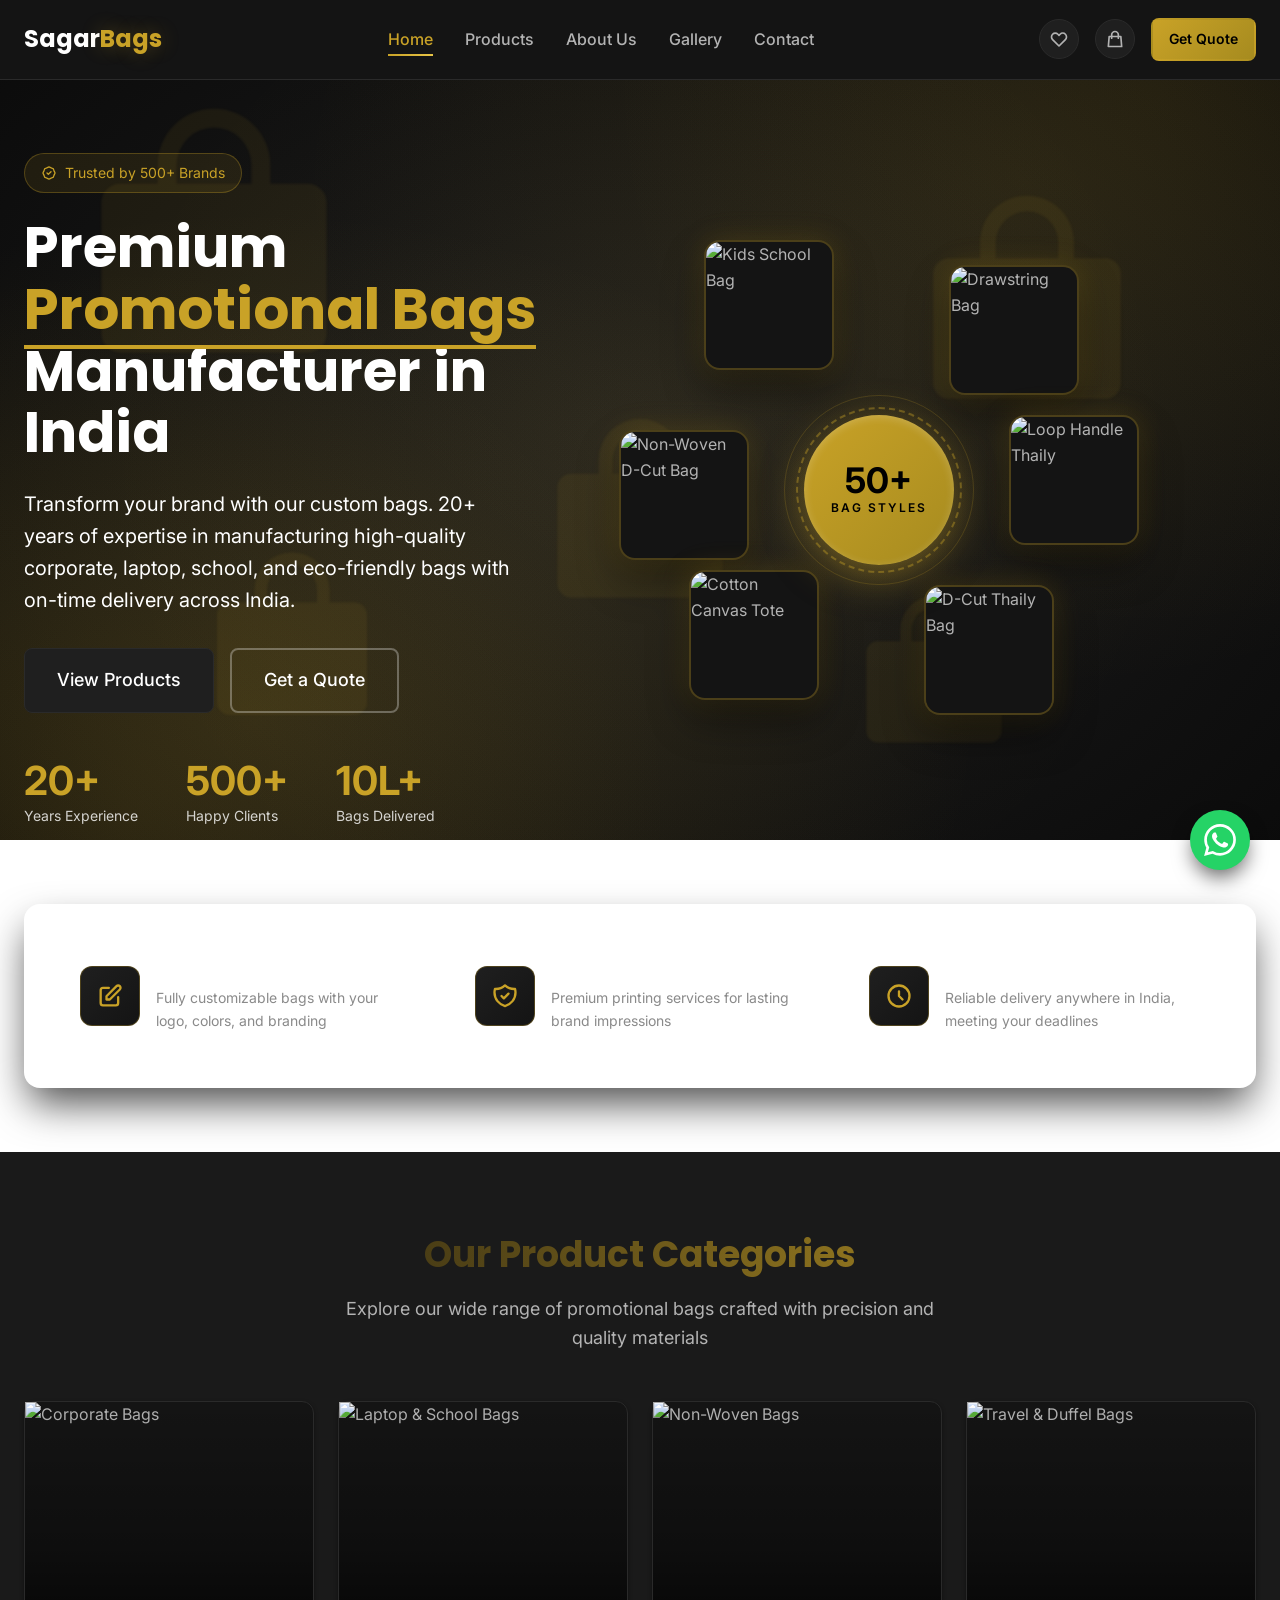
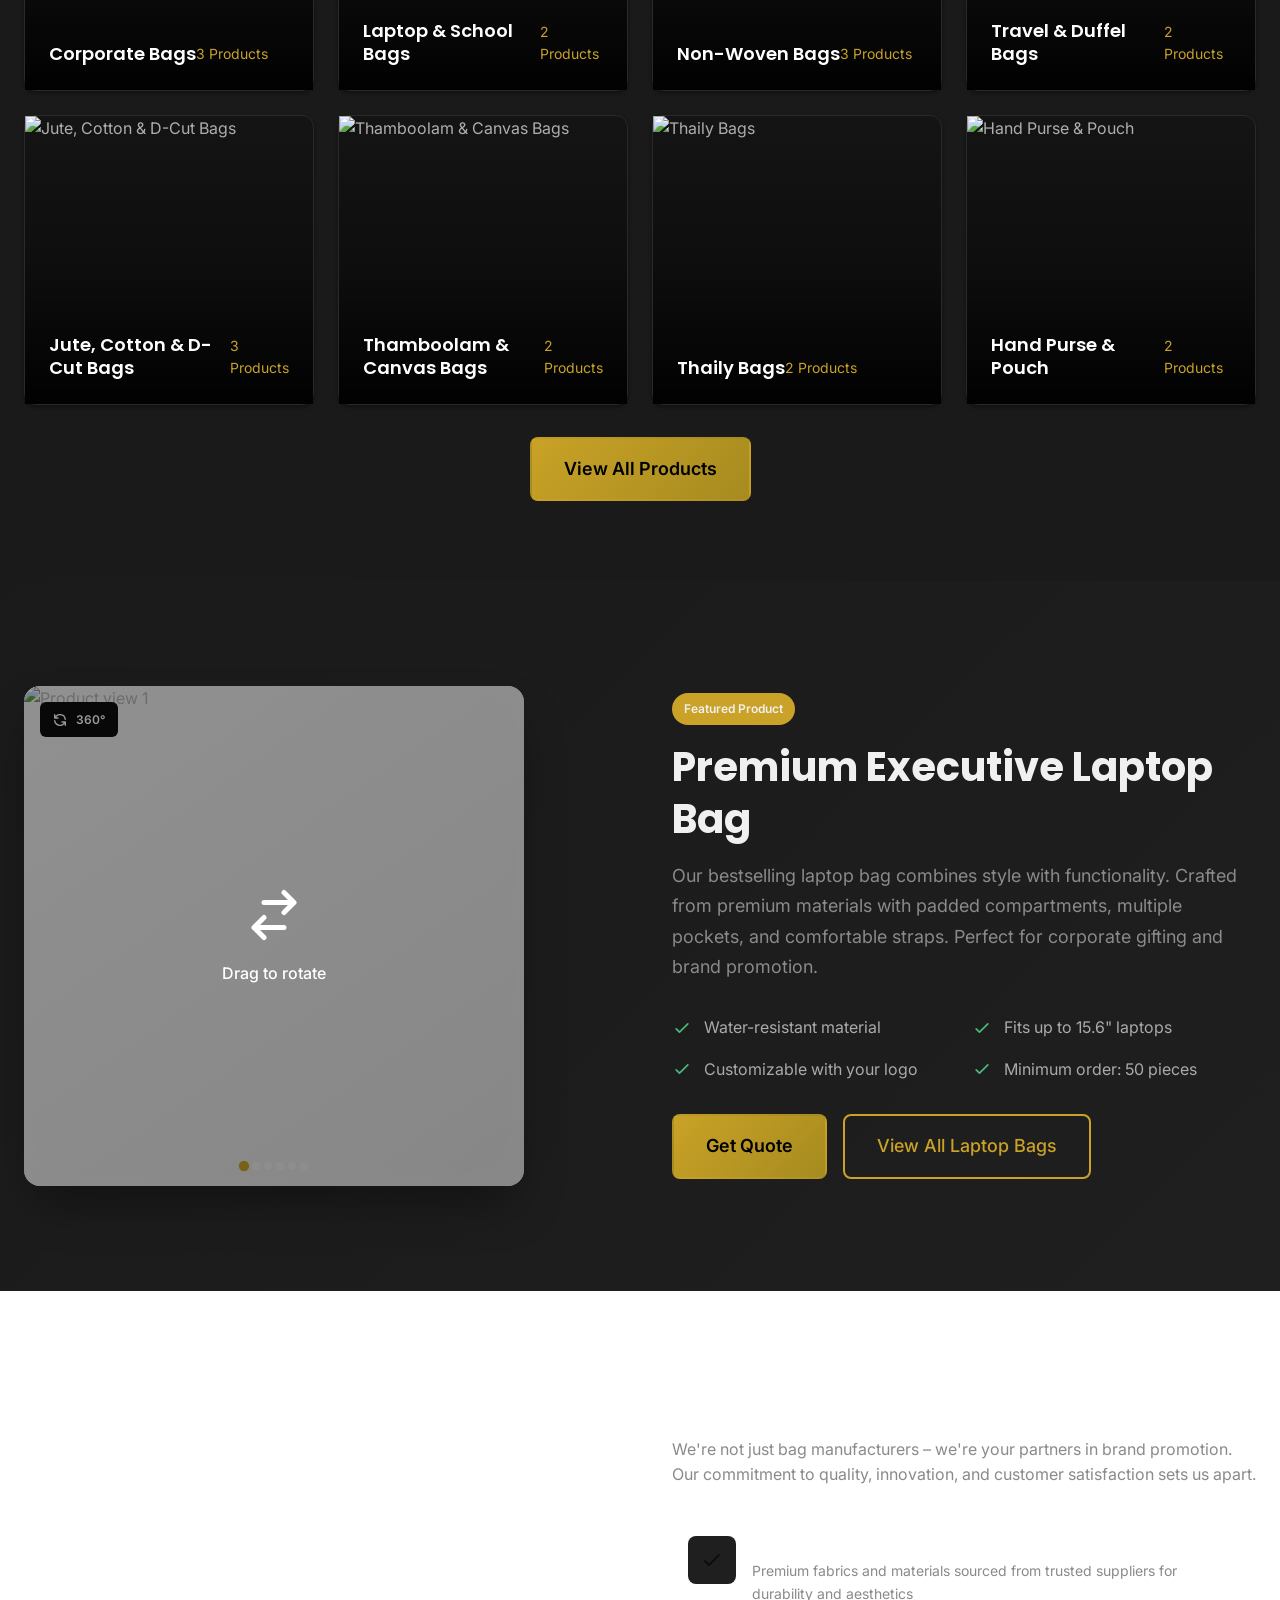
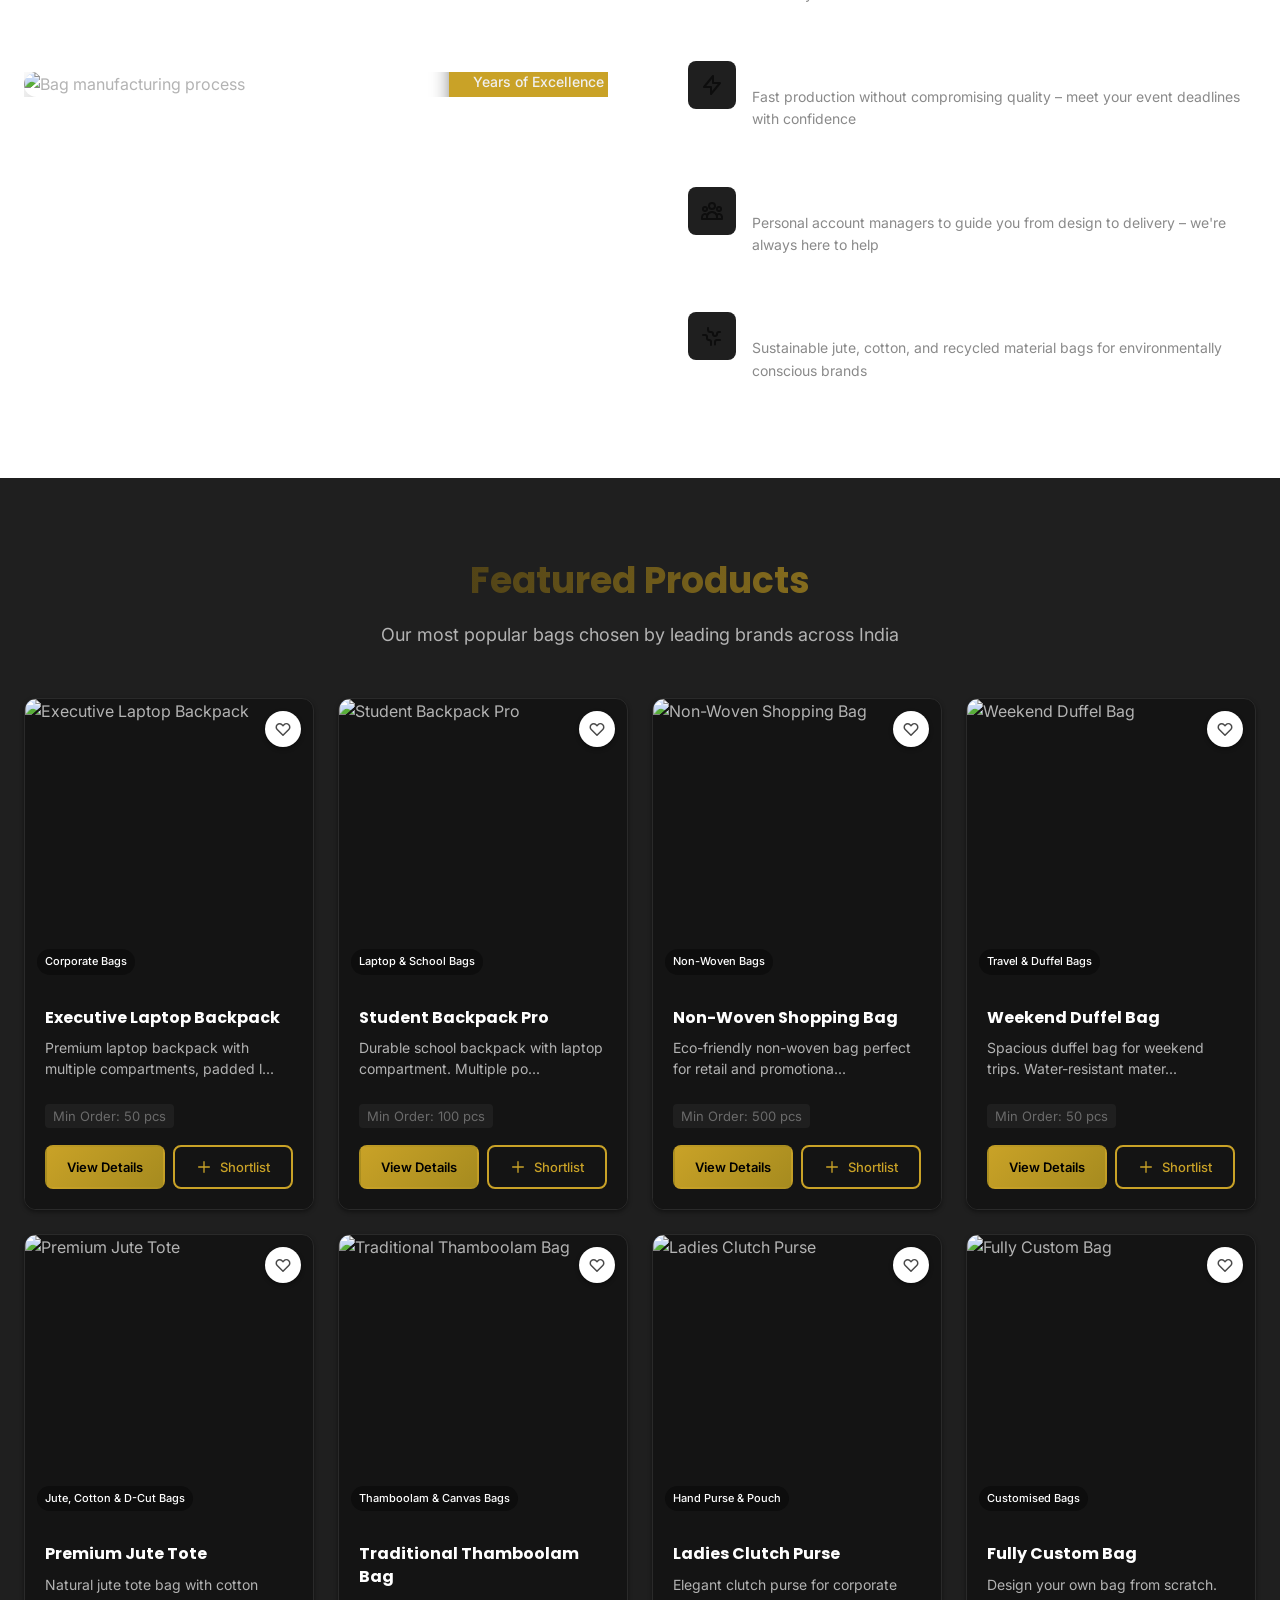
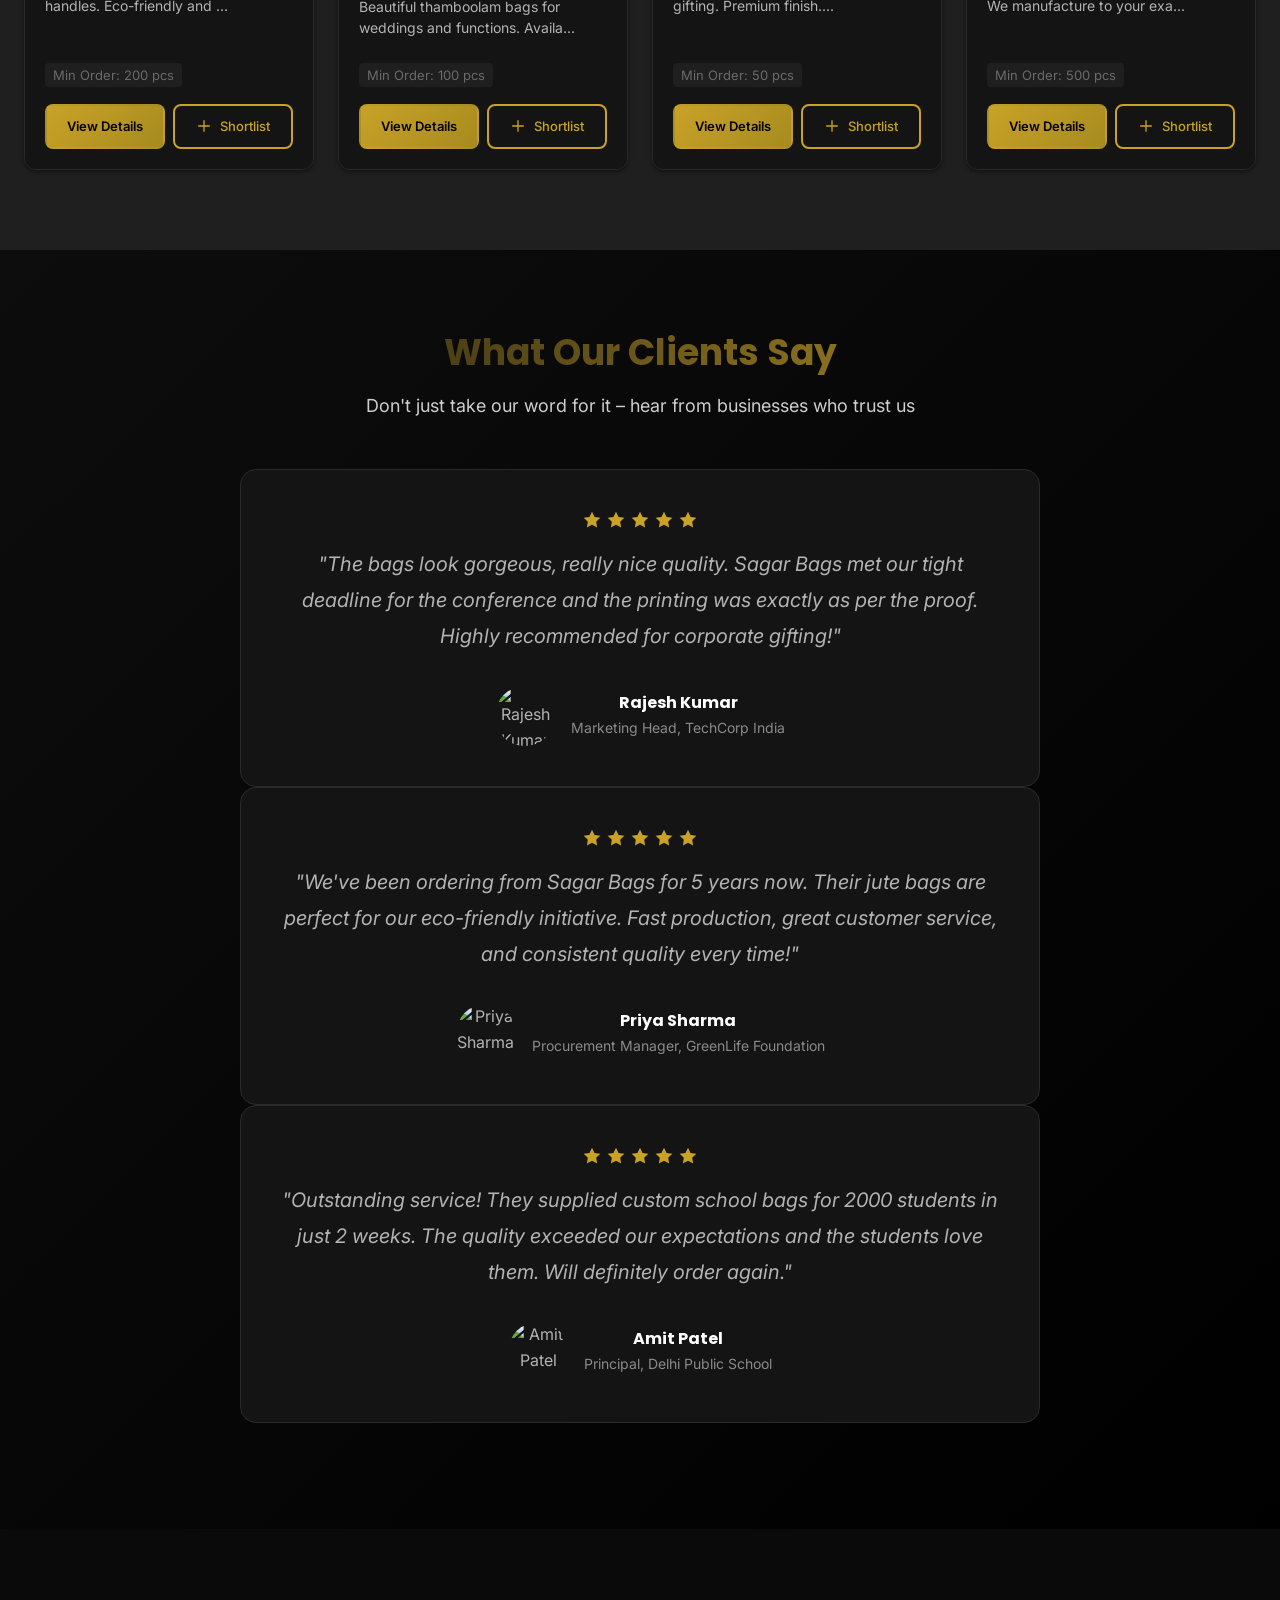
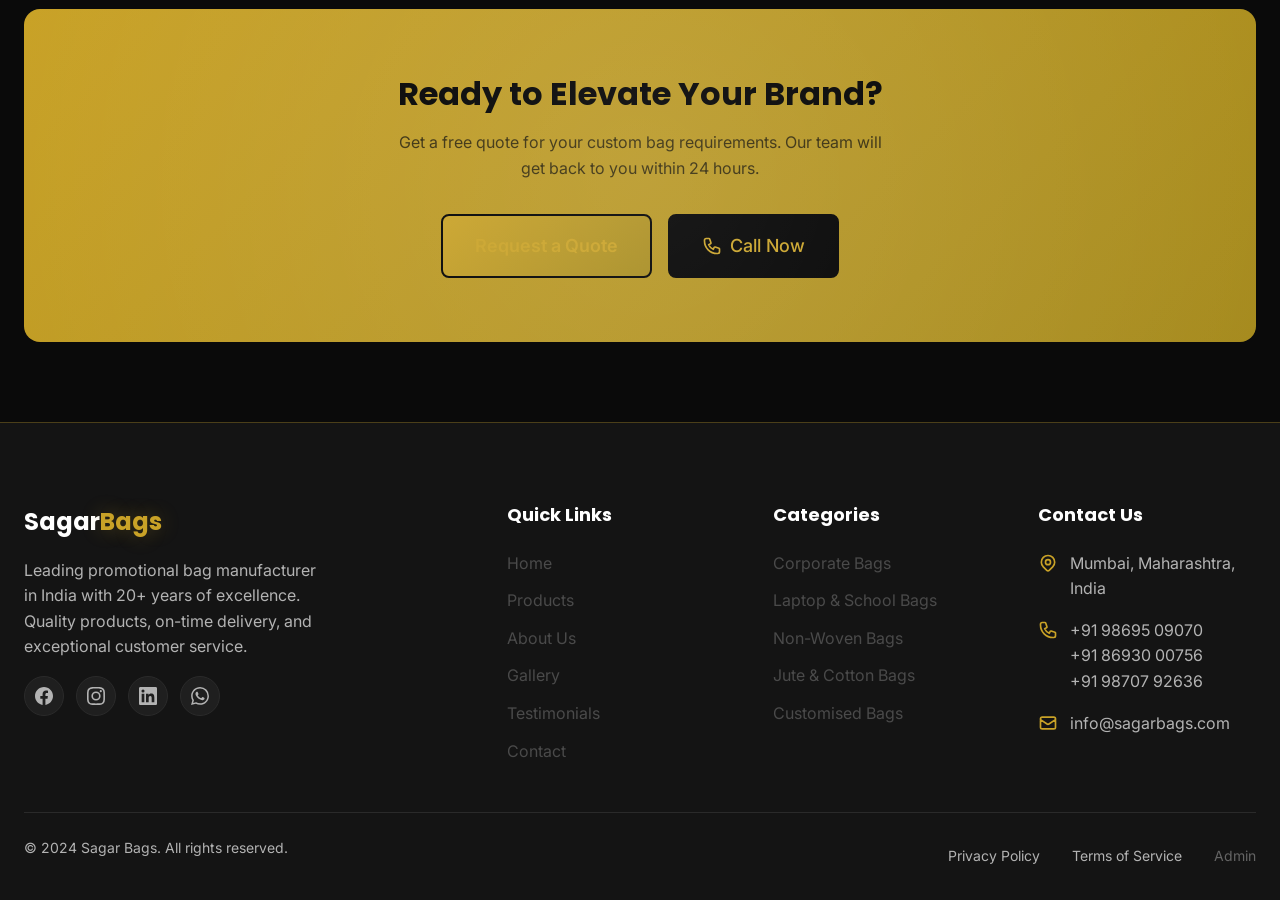
==== index.html @ 5f1d200d "Initial commit - Sagar Bags Website - Complete B2B promotional bags manufacturer website - Dark prem" ====
<!DOCTYPE html>
<html lang="en">
<head>
  <meta charset="UTF-8">
  <meta name="viewport" content="width=device-width, initial-scale=1.0">
  <meta name="description" content="Sagar Bags - Leading promotional bag manufacturer in India. 20+ years of expertise in custom corporate, laptop, school, jute, and eco-friendly bags. Quality manufacturing with on-time delivery.">
  <meta name="keywords" content="bag manufacturer, promotional bags, corporate bags, laptop bags, jute bags, non-woven bags, custom bags, India">
  <meta name="author" content="Sagar Bags">

  <title>Sagar Bags | Premium Bag Manufacturer in India</title>

  <!-- Favicon -->
  <link rel="icon" type="image/svg+xml" href="assets/images/logo/favicon.svg">

  <!-- Google Fonts -->
  <link rel="preconnect" href="https://fonts.googleapis.com">
  <link rel="preconnect" href="https://fonts.gstatic.com" crossorigin>
  <link href="https://fonts.googleapis.com/css2?family=Inter:wght@400;500;600&family=Poppins:wght@500;600;700&display=swap" rel="stylesheet">

  <!-- Stylesheets -->
  <link rel="stylesheet" href="assets/css/styles.css">
  <link rel="stylesheet" href="assets/css/responsive.css">

  <!-- Open Graph -->
  <meta property="og:title" content="Sagar Bags | Premium Bag Manufacturer in India">
  <meta property="og:description" content="20+ years of expertise in custom promotional bags. Corporate, laptop, school, jute, and eco-friendly bags with on-time delivery across India.">
  <meta property="og:type" content="website">
  <meta property="og:url" content="https://sagarbags.com">
</head>
<body>
  <!-- Header -->
  <header class="header">
    <div class="header-container">
      <a href="index.html" class="logo">
        <div class="logo-text">Sagar<span>Bags</span></div>
      </a>

      <nav class="nav-menu">
        <a href="index.html" class="nav-link active">Home</a>
        <a href="products.html" class="nav-link">Products</a>
        <a href="about.html" class="nav-link">About Us</a>
        <a href="gallery.html" class="nav-link">Gallery</a>
        <a href="contact.html" class="nav-link">Contact</a>
      </nav>

      <div class="header-actions">
        <button class="header-icon favorite-icon" aria-label="Favorites">
          <svg xmlns="http://www.w3.org/2000/svg" fill="none" viewBox="0 0 24 24" stroke="currentColor">
            <path stroke-linecap="round" stroke-linejoin="round" stroke-width="2" d="M4.318 6.318a4.5 4.5 0 000 6.364L12 20.364l7.682-7.682a4.5 4.5 0 00-6.364-6.364L12 7.636l-1.318-1.318a4.5 4.5 0 00-6.364 0z" />
          </svg>
          <span class="icon-badge favorites-count" style="display: none;">0</span>
        </button>
        <button class="header-icon cart-icon" aria-label="Quote Cart">
          <svg xmlns="http://www.w3.org/2000/svg" fill="none" viewBox="0 0 24 24" stroke="currentColor">
            <path stroke-linecap="round" stroke-linejoin="round" stroke-width="2" d="M16 11V7a4 4 0 00-8 0v4M5 9h14l1 12H4L5 9z" />
          </svg>
          <span class="icon-badge cart-count" style="display: none;">0</span>
        </button>
        <a href="contact.html" class="btn btn-primary btn-sm">Get Quote</a>
        <button class="menu-toggle" aria-label="Toggle menu">
          <span></span>
          <span></span>
          <span></span>
        </button>
      </div>
    </div>
  </header>

  <!-- Hero Section with Background Video -->
  <section class="hero hero-video">
    <!-- Animated Background -->
    <div class="hero-video-container">
      <div class="hero-animated-bg">
        <!-- Floating bag silhouettes in background -->
        <div class="bg-bag bg-bag-1">
          <svg viewBox="0 0 64 64" fill="currentColor"><path d="M52,20H44V16a12,12,0,0,0-24,0v4H12a4,4,0,0,0-4,4V52a4,4,0,0,0,4,4H52a4,4,0,0,0,4-4V24A4,4,0,0,0,52,20ZM24,16a8,8,0,0,1,16,0v4H24Z"/></svg>
        </div>
        <div class="bg-bag bg-bag-2">
          <svg viewBox="0 0 64 64" fill="currentColor"><path d="M52,20H44V16a12,12,0,0,0-24,0v4H12a4,4,0,0,0-4,4V52a4,4,0,0,0,4,4H52a4,4,0,0,0,4-4V24A4,4,0,0,0,52,20ZM24,16a8,8,0,0,1,16,0v4H24Z"/></svg>
        </div>
        <div class="bg-bag bg-bag-3">
          <svg viewBox="0 0 64 64" fill="currentColor"><path d="M52,20H44V16a12,12,0,0,0-24,0v4H12a4,4,0,0,0-4,4V52a4,4,0,0,0,4,4H52a4,4,0,0,0,4-4V24A4,4,0,0,0,52,20ZM24,16a8,8,0,0,1,16,0v4H24Z"/></svg>
        </div>
        <div class="bg-bag bg-bag-4">
          <svg viewBox="0 0 64 64" fill="currentColor"><path d="M52,20H44V16a12,12,0,0,0-24,0v4H12a4,4,0,0,0-4,4V52a4,4,0,0,0,4,4H52a4,4,0,0,0,4-4V24A4,4,0,0,0,52,20ZM24,16a8,8,0,0,1,16,0v4H24Z"/></svg>
        </div>
        <div class="bg-bag bg-bag-5">
          <svg viewBox="0 0 64 64" fill="currentColor"><path d="M52,20H44V16a12,12,0,0,0-24,0v4H12a4,4,0,0,0-4,4V52a4,4,0,0,0,4,4H52a4,4,0,0,0,4-4V24A4,4,0,0,0,52,20ZM24,16a8,8,0,0,1,16,0v4H24Z"/></svg>
        </div>
      </div>
    </div>

    <!-- Floating Bag Silhouettes Animation -->
    <div class="hero-floating-bags">
      <div class="floating-bag floating-bag-1">
        <svg viewBox="0 0 64 64" fill="currentColor"><path d="M52,20H44V16a12,12,0,0,0-24,0v4H12a4,4,0,0,0-4,4V52a4,4,0,0,0,4,4H52a4,4,0,0,0,4-4V24A4,4,0,0,0,52,20ZM24,16a8,8,0,0,1,16,0v4H24Z"/></svg>
      </div>
      <div class="floating-bag floating-bag-2">
        <svg viewBox="0 0 64 64" fill="currentColor"><path d="M52,20H44V16a12,12,0,0,0-24,0v4H12a4,4,0,0,0-4,4V52a4,4,0,0,0,4,4H52a4,4,0,0,0,4-4V24A4,4,0,0,0,52,20ZM24,16a8,8,0,0,1,16,0v4H24Z"/></svg>
      </div>
      <div class="floating-bag floating-bag-3">
        <svg viewBox="0 0 64 64" fill="currentColor"><path d="M52,20H44V16a12,12,0,0,0-24,0v4H12a4,4,0,0,0-4,4V52a4,4,0,0,0,4,4H52a4,4,0,0,0,4-4V24A4,4,0,0,0,52,20ZM24,16a8,8,0,0,1,16,0v4H24Z"/></svg>
      </div>
      <div class="floating-bag floating-bag-4">
        <svg viewBox="0 0 64 64" fill="currentColor"><path d="M52,20H44V16a12,12,0,0,0-24,0v4H12a4,4,0,0,0-4,4V52a4,4,0,0,0,4,4H52a4,4,0,0,0,4-4V24A4,4,0,0,0,52,20ZM24,16a8,8,0,0,1,16,0v4H24Z"/></svg>
      </div>
    </div>

    <div class="container hero-container">
      <div class="hero-content">
        <div class="hero-badge animate-fade-in-up">
          <svg xmlns="http://www.w3.org/2000/svg" fill="none" viewBox="0 0 24 24" stroke="currentColor">
            <path stroke-linecap="round" stroke-linejoin="round" stroke-width="2" d="M9 12l2 2 4-4M7.835 4.697a3.42 3.42 0 001.946-.806 3.42 3.42 0 014.438 0 3.42 3.42 0 001.946.806 3.42 3.42 0 013.138 3.138 3.42 3.42 0 00.806 1.946 3.42 3.42 0 010 4.438 3.42 3.42 0 00-.806 1.946 3.42 3.42 0 01-3.138 3.138 3.42 3.42 0 00-1.946.806 3.42 3.42 0 01-4.438 0 3.42 3.42 0 00-1.946-.806 3.42 3.42 0 01-3.138-3.138 3.42 3.42 0 00-.806-1.946 3.42 3.42 0 010-4.438 3.42 3.42 0 00.806-1.946 3.42 3.42 0 013.138-3.138z" />
          </svg>
          Trusted by 500+ Brands
        </div>
        <h1 class="hero-title animate-fade-in-up" style="animation-delay: 0.1s">
          Premium <span class="text-highlight">Promotional Bags</span> Manufacturer in India
        </h1>
        <p class="hero-description animate-fade-in-up" style="animation-delay: 0.2s">
          Transform your brand with our custom bags. 20+ years of expertise in manufacturing high-quality corporate, laptop, school, and eco-friendly bags with on-time delivery across India.
        </p>
        <div class="hero-buttons animate-fade-in-up" style="animation-delay: 0.3s">
          <a href="products.html" class="btn btn-secondary btn-lg btn-pulse">View Products</a>
          <a href="contact.html" class="btn btn-outline-white btn-lg">Get a Quote</a>
        </div>
        <div class="hero-stats animate-fade-in-up" style="animation-delay: 0.4s">
          <div class="hero-stat hover-lift">
            <div class="hero-stat-number counter" data-target="20" data-suffix="+">0+</div>
            <div class="hero-stat-label">Years Experience</div>
          </div>
          <div class="hero-stat hover-lift">
            <div class="hero-stat-number counter" data-target="500" data-suffix="+">0+</div>
            <div class="hero-stat-label">Happy Clients</div>
          </div>
          <div class="hero-stat hover-lift">
            <div class="hero-stat-number counter" data-target="10" data-suffix="L+">0L+</div>
            <div class="hero-stat-label">Bags Delivered</div>
          </div>
        </div>
      </div>

      <!-- Floating Product Showcase -->
      <div class="hero-product-showcase">
        <div class="floating-products-container" id="floatingProducts">
          <!-- Products will be dynamically loaded -->
        </div>

        <!-- Central Feature Text -->
        <div class="showcase-center-badge">
          <div class="badge-inner">
            <span class="badge-number">50+</span>
            <span class="badge-text">Bag Styles</span>
          </div>
        </div>
      </div>
    </div>

    <!-- Scroll Indicator -->
    <div class="scroll-indicator">
      <div class="scroll-mouse">
        <div class="scroll-wheel"></div>
      </div>
      <span>Scroll to explore</span>
    </div>
  </section>

  <!-- USP Section -->
  <section class="usp-section">
    <div class="container">
      <div class="usp-container reveal">
        <div class="usp-grid stagger-children">
          <div class="usp-item" data-aos="fade-up" data-aos-delay="100">
            <div class="usp-icon">
              <svg xmlns="http://www.w3.org/2000/svg" fill="none" viewBox="0 0 24 24" stroke="currentColor">
                <path stroke-linecap="round" stroke-linejoin="round" stroke-width="2" d="M11 5H6a2 2 0 00-2 2v11a2 2 0 002 2h11a2 2 0 002-2v-5m-1.414-9.414a2 2 0 112.828 2.828L11.828 15H9v-2.828l8.586-8.586z" />
              </svg>
            </div>
            <div class="usp-content">
              <h4>Custom Designs</h4>
              <p>Fully customizable bags with your logo, colors, and branding</p>
            </div>
          </div>
          <div class="usp-item" data-aos="fade-up" data-aos-delay="200">
            <div class="usp-icon">
              <svg xmlns="http://www.w3.org/2000/svg" fill="none" viewBox="0 0 24 24" stroke="currentColor">
                <path stroke-linecap="round" stroke-linejoin="round" stroke-width="2" d="M9 12l2 2 4-4m5.618-4.016A11.955 11.955 0 0112 2.944a11.955 11.955 0 01-8.618 3.04A12.02 12.02 0 003 9c0 5.591 3.824 10.29 9 11.622 5.176-1.332 9-6.03 9-11.622 0-1.042-.133-2.052-.382-3.016z" />
              </svg>
            </div>
            <div class="usp-content">
              <h4>Best Printing Quality</h4>
              <p>Premium printing services for lasting brand impressions</p>
            </div>
          </div>
          <div class="usp-item" data-aos="fade-up" data-aos-delay="300">
            <div class="usp-icon">
              <svg xmlns="http://www.w3.org/2000/svg" fill="none" viewBox="0 0 24 24" stroke="currentColor">
                <path stroke-linecap="round" stroke-linejoin="round" stroke-width="2" d="M12 8v4l3 3m6-3a9 9 0 11-18 0 9 9 0 0118 0z" />
              </svg>
            </div>
            <div class="usp-content">
              <h4>On-Time Delivery</h4>
              <p>Reliable delivery anywhere in India, meeting your deadlines</p>
            </div>
          </div>
        </div>
      </div>
    </div>
  </section>

  <!-- Categories Section -->
  <section class="categories-section section" id="categories">
    <div class="container">
      <div class="section-header reveal">
        <h2 class="section-title text-gradient-animate">Our Product Categories</h2>
        <p class="section-subtitle">Explore our wide range of promotional bags crafted with precision and quality materials</p>
      </div>
      <div class="categories-grid stagger-children" id="categoriesGrid">
        <!-- Categories will be loaded via JavaScript -->
      </div>
      <div class="text-center mt-4" data-aos="fade-up" data-aos-delay="300">
        <a href="products.html" class="btn btn-primary btn-lg">View All Products</a>
      </div>
    </div>
  </section>

  <!-- Featured Product 360° Section -->
  <section class="featured-360-section section">
    <div class="container">
      <div class="featured-360-grid">
        <div class="featured-360-viewer reveal-left">
          <div class="viewer-360" id="featured360Viewer"></div>
        </div>
        <div class="featured-360-content reveal-right">
          <span class="featured-360-badge">Featured Product</span>
          <h2 class="featured-360-title">Premium Executive Laptop Bag</h2>
          <p class="featured-360-description">
            Our bestselling laptop bag combines style with functionality. Crafted from premium materials with padded compartments, multiple pockets, and comfortable straps. Perfect for corporate gifting and brand promotion.
          </p>
          <ul class="featured-360-features">
            <li>
              <svg xmlns="http://www.w3.org/2000/svg" fill="none" viewBox="0 0 24 24" stroke="currentColor" width="20" height="20">
                <path stroke-linecap="round" stroke-linejoin="round" stroke-width="2" d="M5 13l4 4L19 7" />
              </svg>
              Water-resistant material
            </li>
            <li>
              <svg xmlns="http://www.w3.org/2000/svg" fill="none" viewBox="0 0 24 24" stroke="currentColor" width="20" height="20">
                <path stroke-linecap="round" stroke-linejoin="round" stroke-width="2" d="M5 13l4 4L19 7" />
              </svg>
              Fits up to 15.6" laptops
            </li>
            <li>
              <svg xmlns="http://www.w3.org/2000/svg" fill="none" viewBox="0 0 24 24" stroke="currentColor" width="20" height="20">
                <path stroke-linecap="round" stroke-linejoin="round" stroke-width="2" d="M5 13l4 4L19 7" />
              </svg>
              Customizable with your logo
            </li>
            <li>
              <svg xmlns="http://www.w3.org/2000/svg" fill="none" viewBox="0 0 24 24" stroke="currentColor" width="20" height="20">
                <path stroke-linecap="round" stroke-linejoin="round" stroke-width="2" d="M5 13l4 4L19 7" />
              </svg>
              Minimum order: 50 pieces
            </li>
          </ul>
          <div class="featured-360-actions">
            <a href="contact.html" class="btn btn-primary btn-lg">Get Quote</a>
            <a href="products.html?category=laptop-school-bags" class="btn btn-outline btn-lg">View All Laptop Bags</a>
          </div>
        </div>
      </div>
    </div>
  </section>

  <!-- Why Choose Us Section -->
  <section class="why-section section">
    <div class="container">
      <div class="why-grid">
        <div class="why-image reveal-left img-zoom-container">
          <img src="https://images.unsplash.com/photo-1586528116311-ad8dd3c8310d?w=600&h=500&fit=crop" alt="Bag manufacturing process" class="img-zoom">
          <div class="why-image-badge">
            <div class="number">20+</div>
            <div class="label">Years of Excellence</div>
          </div>
        </div>
        <div class="why-content reveal-right">
          <h2>Why Choose Sagar Bags?</h2>
          <p>We're not just bag manufacturers – we're your partners in brand promotion. Our commitment to quality, innovation, and customer satisfaction sets us apart.</p>

          <div class="why-features">
            <div class="why-feature">
              <div class="why-feature-icon">
                <svg xmlns="http://www.w3.org/2000/svg" fill="none" viewBox="0 0 24 24" stroke="currentColor">
                  <path stroke-linecap="round" stroke-linejoin="round" stroke-width="2" d="M5 13l4 4L19 7" />
                </svg>
              </div>
              <div class="why-feature-content">
                <h4>Quality Materials</h4>
                <p>Premium fabrics and materials sourced from trusted suppliers for durability and aesthetics</p>
              </div>
            </div>
            <div class="why-feature">
              <div class="why-feature-icon">
                <svg xmlns="http://www.w3.org/2000/svg" fill="none" viewBox="0 0 24 24" stroke="currentColor">
                  <path stroke-linecap="round" stroke-linejoin="round" stroke-width="2" d="M13 10V3L4 14h7v7l9-11h-7z" />
                </svg>
              </div>
              <div class="why-feature-content">
                <h4>Quick Turnaround</h4>
                <p>Fast production without compromising quality – meet your event deadlines with confidence</p>
              </div>
            </div>
            <div class="why-feature">
              <div class="why-feature-icon">
                <svg xmlns="http://www.w3.org/2000/svg" fill="none" viewBox="0 0 24 24" stroke="currentColor">
                  <path stroke-linecap="round" stroke-linejoin="round" stroke-width="2" d="M17 20h5v-2a3 3 0 00-5.356-1.857M17 20H7m10 0v-2c0-.656-.126-1.283-.356-1.857M7 20H2v-2a3 3 0 015.356-1.857M7 20v-2c0-.656.126-1.283.356-1.857m0 0a5.002 5.002 0 019.288 0M15 7a3 3 0 11-6 0 3 3 0 016 0zm6 3a2 2 0 11-4 0 2 2 0 014 0zM7 10a2 2 0 11-4 0 2 2 0 014 0z" />
                </svg>
              </div>
              <div class="why-feature-content">
                <h4>Dedicated Support</h4>
                <p>Personal account managers to guide you from design to delivery – we're always here to help</p>
              </div>
            </div>
            <div class="why-feature">
              <div class="why-feature-icon">
                <svg xmlns="http://www.w3.org/2000/svg" fill="none" viewBox="0 0 24 24" stroke="currentColor">
                  <path stroke-linecap="round" stroke-linejoin="round" stroke-width="2" d="M3.055 11H5a2 2 0 012 2v1a2 2 0 002 2 2 2 0 012 2v2.945M8 3.935V5.5A2.5 2.5 0 0010.5 8h.5a2 2 0 012 2 2 2 0 104 0 2 2 0 012-2h1.064M15 20.488V18a2 2 0 012-2h3.064" />
                </svg>
              </div>
              <div class="why-feature-content">
                <h4>Eco-Friendly Options</h4>
                <p>Sustainable jute, cotton, and recycled material bags for environmentally conscious brands</p>
              </div>
            </div>
          </div>
        </div>
      </div>
    </div>
  </section>

  <!-- Featured Products Section -->
  <section class="section bg-gray" id="featured">
    <div class="container">
      <div class="section-header reveal">
        <h2 class="section-title text-gradient-animate">Featured Products</h2>
        <p class="section-subtitle">Our most popular bags chosen by leading brands across India</p>
      </div>
      <div class="products-grid grid grid-4 stagger-children" id="featuredProducts">
        <!-- Products will be loaded via JavaScript -->
      </div>
    </div>
  </section>

  <!-- Testimonials Section -->
  <section class="testimonials-section section">
    <div class="container">
      <div class="section-header reveal">
        <h2 class="section-title text-gradient-animate">What Our Clients Say</h2>
        <p class="section-subtitle">Don't just take our word for it – hear from businesses who trust us</p>
      </div>
      <div class="testimonials-slider">
        <div class="testimonial-card active">
          <div class="testimonial-rating">
            <svg xmlns="http://www.w3.org/2000/svg" viewBox="0 0 24 24" fill="currentColor"><path d="M12 2l3.09 6.26L22 9.27l-5 4.87 1.18 6.88L12 17.77l-6.18 3.25L7 14.14 2 9.27l6.91-1.01L12 2z"/></svg>
            <svg xmlns="http://www.w3.org/2000/svg" viewBox="0 0 24 24" fill="currentColor"><path d="M12 2l3.09 6.26L22 9.27l-5 4.87 1.18 6.88L12 17.77l-6.18 3.25L7 14.14 2 9.27l6.91-1.01L12 2z"/></svg>
            <svg xmlns="http://www.w3.org/2000/svg" viewBox="0 0 24 24" fill="currentColor"><path d="M12 2l3.09 6.26L22 9.27l-5 4.87 1.18 6.88L12 17.77l-6.18 3.25L7 14.14 2 9.27l6.91-1.01L12 2z"/></svg>
            <svg xmlns="http://www.w3.org/2000/svg" viewBox="0 0 24 24" fill="currentColor"><path d="M12 2l3.09 6.26L22 9.27l-5 4.87 1.18 6.88L12 17.77l-6.18 3.25L7 14.14 2 9.27l6.91-1.01L12 2z"/></svg>
            <svg xmlns="http://www.w3.org/2000/svg" viewBox="0 0 24 24" fill="currentColor"><path d="M12 2l3.09 6.26L22 9.27l-5 4.87 1.18 6.88L12 17.77l-6.18 3.25L7 14.14 2 9.27l6.91-1.01L12 2z"/></svg>
          </div>
          <p class="testimonial-quote">"The bags look gorgeous, really nice quality. Sagar Bags met our tight deadline for the conference and the printing was exactly as per the proof. Highly recommended for corporate gifting!"</p>
          <div class="testimonial-author">
            <img src="https://images.unsplash.com/photo-1472099645785-5658abf4ff4e?w=100&h=100&fit=crop&crop=face" alt="Rajesh Kumar" class="testimonial-avatar">
            <div class="testimonial-info">
              <h4>Rajesh Kumar</h4>
              <p>Marketing Head, TechCorp India</p>
            </div>
          </div>
        </div>
        <div class="testimonial-card">
          <div class="testimonial-rating">
            <svg xmlns="http://www.w3.org/2000/svg" viewBox="0 0 24 24" fill="currentColor"><path d="M12 2l3.09 6.26L22 9.27l-5 4.87 1.18 6.88L12 17.77l-6.18 3.25L7 14.14 2 9.27l6.91-1.01L12 2z"/></svg>
            <svg xmlns="http://www.w3.org/2000/svg" viewBox="0 0 24 24" fill="currentColor"><path d="M12 2l3.09 6.26L22 9.27l-5 4.87 1.18 6.88L12 17.77l-6.18 3.25L7 14.14 2 9.27l6.91-1.01L12 2z"/></svg>
            <svg xmlns="http://www.w3.org/2000/svg" viewBox="0 0 24 24" fill="currentColor"><path d="M12 2l3.09 6.26L22 9.27l-5 4.87 1.18 6.88L12 17.77l-6.18 3.25L7 14.14 2 9.27l6.91-1.01L12 2z"/></svg>
            <svg xmlns="http://www.w3.org/2000/svg" viewBox="0 0 24 24" fill="currentColor"><path d="M12 2l3.09 6.26L22 9.27l-5 4.87 1.18 6.88L12 17.77l-6.18 3.25L7 14.14 2 9.27l6.91-1.01L12 2z"/></svg>
            <svg xmlns="http://www.w3.org/2000/svg" viewBox="0 0 24 24" fill="currentColor"><path d="M12 2l3.09 6.26L22 9.27l-5 4.87 1.18 6.88L12 17.77l-6.18 3.25L7 14.14 2 9.27l6.91-1.01L12 2z"/></svg>
          </div>
          <p class="testimonial-quote">"We've been ordering from Sagar Bags for 5 years now. Their jute bags are perfect for our eco-friendly initiative. Fast production, great customer service, and consistent quality every time!"</p>
          <div class="testimonial-author">
            <img src="https://images.unsplash.com/photo-1494790108377-be9c29b29330?w=100&h=100&fit=crop&crop=face" alt="Priya Sharma" class="testimonial-avatar">
            <div class="testimonial-info">
              <h4>Priya Sharma</h4>
              <p>Procurement Manager, GreenLife Foundation</p>
            </div>
          </div>
        </div>
        <div class="testimonial-card">
          <div class="testimonial-rating">
            <svg xmlns="http://www.w3.org/2000/svg" viewBox="0 0 24 24" fill="currentColor"><path d="M12 2l3.09 6.26L22 9.27l-5 4.87 1.18 6.88L12 17.77l-6.18 3.25L7 14.14 2 9.27l6.91-1.01L12 2z"/></svg>
            <svg xmlns="http://www.w3.org/2000/svg" viewBox="0 0 24 24" fill="currentColor"><path d="M12 2l3.09 6.26L22 9.27l-5 4.87 1.18 6.88L12 17.77l-6.18 3.25L7 14.14 2 9.27l6.91-1.01L12 2z"/></svg>
            <svg xmlns="http://www.w3.org/2000/svg" viewBox="0 0 24 24" fill="currentColor"><path d="M12 2l3.09 6.26L22 9.27l-5 4.87 1.18 6.88L12 17.77l-6.18 3.25L7 14.14 2 9.27l6.91-1.01L12 2z"/></svg>
            <svg xmlns="http://www.w3.org/2000/svg" viewBox="0 0 24 24" fill="currentColor"><path d="M12 2l3.09 6.26L22 9.27l-5 4.87 1.18 6.88L12 17.77l-6.18 3.25L7 14.14 2 9.27l6.91-1.01L12 2z"/></svg>
            <svg xmlns="http://www.w3.org/2000/svg" viewBox="0 0 24 24" fill="currentColor"><path d="M12 2l3.09 6.26L22 9.27l-5 4.87 1.18 6.88L12 17.77l-6.18 3.25L7 14.14 2 9.27l6.91-1.01L12 2z"/></svg>
          </div>
          <p class="testimonial-quote">"Outstanding service! They supplied custom school bags for 2000 students in just 2 weeks. The quality exceeded our expectations and the students love them. Will definitely order again."</p>
          <div class="testimonial-author">
            <img src="https://images.unsplash.com/photo-1507003211169-0a1dd7228f2d?w=100&h=100&fit=crop&crop=face" alt="Amit Patel" class="testimonial-avatar">
            <div class="testimonial-info">
              <h4>Amit Patel</h4>
              <p>Principal, Delhi Public School</p>
            </div>
          </div>
        </div>
        <div class="slider-dots"></div>
      </div>
    </div>
  </section>

  <!-- CTA Section -->
  <section class="cta-section">
    <div class="container">
      <div class="cta-container reveal-scale">
        <h2>Ready to Elevate Your Brand?</h2>
        <p>Get a free quote for your custom bag requirements. Our team will get back to you within 24 hours.</p>
        <div class="cta-buttons">
          <a href="contact.html" class="btn btn-primary btn-lg btn-pulse">Request a Quote</a>
          <a href="tel:+919869509070" class="btn btn-outline btn-lg">
            <svg xmlns="http://www.w3.org/2000/svg" width="20" height="20" fill="none" viewBox="0 0 24 24" stroke="currentColor">
              <path stroke-linecap="round" stroke-linejoin="round" stroke-width="2" d="M3 5a2 2 0 012-2h3.28a1 1 0 01.948.684l1.498 4.493a1 1 0 01-.502 1.21l-2.257 1.13a11.042 11.042 0 005.516 5.516l1.13-2.257a1 1 0 011.21-.502l4.493 1.498a1 1 0 01.684.949V19a2 2 0 01-2 2h-1C9.716 21 3 14.284 3 6V5z" />
            </svg>
            Call Now
          </a>
        </div>
      </div>
    </div>
  </section>

  <!-- Footer -->
  <footer class="footer">
    <div class="container">
      <div class="footer-grid">
        <div class="footer-brand">
          <div class="logo">
            <div class="logo-text">Sagar<span>Bags</span></div>
          </div>
          <p>Leading promotional bag manufacturer in India with 20+ years of excellence. Quality products, on-time delivery, and exceptional customer service.</p>
          <div class="footer-social">
            <a href="#" aria-label="Facebook">
              <svg xmlns="http://www.w3.org/2000/svg" width="18" height="18" fill="currentColor" viewBox="0 0 24 24"><path d="M24 12.073c0-6.627-5.373-12-12-12s-12 5.373-12 12c0 5.99 4.388 10.954 10.125 11.854v-8.385H7.078v-3.47h3.047V9.43c0-3.007 1.792-4.669 4.533-4.669 1.312 0 2.686.235 2.686.235v2.953H15.83c-1.491 0-1.956.925-1.956 1.874v2.25h3.328l-.532 3.47h-2.796v8.385C19.612 23.027 24 18.062 24 12.073z"/></svg>
            </a>
            <a href="#" aria-label="Instagram">
              <svg xmlns="http://www.w3.org/2000/svg" width="18" height="18" fill="currentColor" viewBox="0 0 24 24"><path d="M12 2.163c3.204 0 3.584.012 4.85.07 3.252.148 4.771 1.691 4.919 4.919.058 1.265.069 1.645.069 4.849 0 3.205-.012 3.584-.069 4.849-.149 3.225-1.664 4.771-4.919 4.919-1.266.058-1.644.07-4.85.07-3.204 0-3.584-.012-4.849-.07-3.26-.149-4.771-1.699-4.919-4.92-.058-1.265-.07-1.644-.07-4.849 0-3.204.013-3.583.07-4.849.149-3.227 1.664-4.771 4.919-4.919 1.266-.057 1.645-.069 4.849-.069zM12 0C8.741 0 8.333.014 7.053.072 2.695.272.273 2.69.073 7.052.014 8.333 0 8.741 0 12c0 3.259.014 3.668.072 4.948.2 4.358 2.618 6.78 6.98 6.98C8.333 23.986 8.741 24 12 24c3.259 0 3.668-.014 4.948-.072 4.354-.2 6.782-2.618 6.979-6.98.059-1.28.073-1.689.073-4.948 0-3.259-.014-3.667-.072-4.947-.196-4.354-2.617-6.78-6.979-6.98C15.668.014 15.259 0 12 0zm0 5.838a6.162 6.162 0 100 12.324 6.162 6.162 0 000-12.324zM12 16a4 4 0 110-8 4 4 0 010 8zm6.406-11.845a1.44 1.44 0 100 2.881 1.44 1.44 0 000-2.881z"/></svg>
            </a>
            <a href="#" aria-label="LinkedIn">
              <svg xmlns="http://www.w3.org/2000/svg" width="18" height="18" fill="currentColor" viewBox="0 0 24 24"><path d="M20.447 20.452h-3.554v-5.569c0-1.328-.027-3.037-1.852-3.037-1.853 0-2.136 1.445-2.136 2.939v5.667H9.351V9h3.414v1.561h.046c.477-.9 1.637-1.85 3.37-1.85 3.601 0 4.267 2.37 4.267 5.455v6.286zM5.337 7.433a2.062 2.062 0 01-2.063-2.065 2.064 2.064 0 112.063 2.065zm1.782 13.019H3.555V9h3.564v11.452zM22.225 0H1.771C.792 0 0 .774 0 1.729v20.542C0 23.227.792 24 1.771 24h20.451C23.2 24 24 23.227 24 22.271V1.729C24 .774 23.2 0 22.222 0h.003z"/></svg>
            </a>
            <a href="https://wa.me/919869509070" aria-label="WhatsApp">
              <svg xmlns="http://www.w3.org/2000/svg" width="18" height="18" fill="currentColor" viewBox="0 0 24 24"><path d="M17.472 14.382c-.297-.149-1.758-.867-2.03-.967-.273-.099-.471-.148-.67.15-.197.297-.767.966-.94 1.164-.173.199-.347.223-.644.075-.297-.15-1.255-.463-2.39-1.475-.883-.788-1.48-1.761-1.653-2.059-.173-.297-.018-.458.13-.606.134-.133.298-.347.446-.52.149-.174.198-.298.298-.497.099-.198.05-.371-.025-.52-.075-.149-.669-1.612-.916-2.207-.242-.579-.487-.5-.669-.51-.173-.008-.371-.01-.57-.01-.198 0-.52.074-.792.372-.272.297-1.04 1.016-1.04 2.479 0 1.462 1.065 2.875 1.213 3.074.149.198 2.096 3.2 5.077 4.487.709.306 1.262.489 1.694.625.712.227 1.36.195 1.871.118.571-.085 1.758-.719 2.006-1.413.248-.694.248-1.289.173-1.413-.074-.124-.272-.198-.57-.347m-5.421 7.403h-.004a9.87 9.87 0 01-5.031-1.378l-.361-.214-3.741.982.998-3.648-.235-.374a9.86 9.86 0 01-1.51-5.26c.001-5.45 4.436-9.884 9.888-9.884 2.64 0 5.122 1.03 6.988 2.898a9.825 9.825 0 012.893 6.994c-.003 5.45-4.437 9.884-9.885 9.884m8.413-18.297A11.815 11.815 0 0012.05 0C5.495 0 .16 5.335.157 11.892c0 2.096.547 4.142 1.588 5.945L.057 24l6.305-1.654a11.882 11.882 0 005.683 1.448h.005c6.554 0 11.89-5.335 11.893-11.893a11.821 11.821 0 00-3.48-8.413z"/></svg>
            </a>
          </div>
        </div>

        <div class="footer-column">
          <h4 class="footer-title">Quick Links</h4>
          <div class="footer-links">
            <a href="index.html">Home</a>
            <a href="products.html">Products</a>
            <a href="about.html">About Us</a>
            <a href="gallery.html">Gallery</a>
            <a href="testimonials.html">Testimonials</a>
            <a href="contact.html">Contact</a>
          </div>
        </div>

        <div class="footer-column">
          <h4 class="footer-title">Categories</h4>
          <div class="footer-links">
            <a href="products.html?category=corporate-bags">Corporate Bags</a>
            <a href="products.html?category=laptop-school-bags">Laptop & School Bags</a>
            <a href="products.html?category=non-woven-bags">Non-Woven Bags</a>
            <a href="products.html?category=jute-cotton-bags">Jute & Cotton Bags</a>
            <a href="products.html?category=customised-bags">Customised Bags</a>
          </div>
        </div>

        <div class="footer-column">
          <h4 class="footer-title">Contact Us</h4>
          <div class="footer-contact">
            <div class="footer-contact-item">
              <svg xmlns="http://www.w3.org/2000/svg" fill="none" viewBox="0 0 24 24" stroke="currentColor">
                <path stroke-linecap="round" stroke-linejoin="round" stroke-width="2" d="M17.657 16.657L13.414 20.9a1.998 1.998 0 01-2.827 0l-4.244-4.243a8 8 0 1111.314 0z" />
                <path stroke-linecap="round" stroke-linejoin="round" stroke-width="2" d="M15 11a3 3 0 11-6 0 3 3 0 016 0z" />
              </svg>
              <span>Mumbai, Maharashtra, India</span>
            </div>
            <div class="footer-contact-item">
              <svg xmlns="http://www.w3.org/2000/svg" fill="none" viewBox="0 0 24 24" stroke="currentColor">
                <path stroke-linecap="round" stroke-linejoin="round" stroke-width="2" d="M3 5a2 2 0 012-2h3.28a1 1 0 01.948.684l1.498 4.493a1 1 0 01-.502 1.21l-2.257 1.13a11.042 11.042 0 005.516 5.516l1.13-2.257a1 1 0 011.21-.502l4.493 1.498a1 1 0 01.684.949V19a2 2 0 01-2 2h-1C9.716 21 3 14.284 3 6V5z" />
              </svg>
              <span>+91 98695 09070<br>+91 86930 00756<br>+91 98707 92636</span>
            </div>
            <div class="footer-contact-item">
              <svg xmlns="http://www.w3.org/2000/svg" fill="none" viewBox="0 0 24 24" stroke="currentColor">
                <path stroke-linecap="round" stroke-linejoin="round" stroke-width="2" d="M3 8l7.89 5.26a2 2 0 002.22 0L21 8M5 19h14a2 2 0 002-2V7a2 2 0 00-2-2H5a2 2 0 00-2 2v10a2 2 0 002 2z" />
              </svg>
              <span>info@sagarbags.com</span>
            </div>
          </div>
        </div>
      </div>

      <div class="footer-bottom">
        <p>&copy; 2024 Sagar Bags. All rights reserved.</p>
        <div class="footer-bottom-links">
          <a href="#">Privacy Policy</a>
          <a href="#">Terms of Service</a>
          <a href="admin.html" class="admin-link">Admin</a>
        </div>
      </div>
    </div>
  </footer>

  <!-- WhatsApp Float Button -->
  <a href="https://wa.me/919869509070?text=Hi%2C%20I%27m%20interested%20in%20your%20bags.%20Please%20share%20more%20details." class="whatsapp-float" aria-label="Chat on WhatsApp" target="_blank">
    <svg xmlns="http://www.w3.org/2000/svg" viewBox="0 0 24 24" fill="currentColor">
      <path d="M17.472 14.382c-.297-.149-1.758-.867-2.03-.967-.273-.099-.471-.148-.67.15-.197.297-.767.966-.94 1.164-.173.199-.347.223-.644.075-.297-.15-1.255-.463-2.39-1.475-.883-.788-1.48-1.761-1.653-2.059-.173-.297-.018-.458.13-.606.134-.133.298-.347.446-.52.149-.174.198-.298.298-.497.099-.198.05-.371-.025-.52-.075-.149-.669-1.612-.916-2.207-.242-.579-.487-.5-.669-.51-.173-.008-.371-.01-.57-.01-.198 0-.52.074-.792.372-.272.297-1.04 1.016-1.04 2.479 0 1.462 1.065 2.875 1.213 3.074.149.198 2.096 3.2 5.077 4.487.709.306 1.262.489 1.694.625.712.227 1.36.195 1.871.118.571-.085 1.758-.719 2.006-1.413.248-.694.248-1.289.173-1.413-.074-.124-.272-.198-.57-.347m-5.421 7.403h-.004a9.87 9.87 0 01-5.031-1.378l-.361-.214-3.741.982.998-3.648-.235-.374a9.86 9.86 0 01-1.51-5.26c.001-5.45 4.436-9.884 9.888-9.884 2.64 0 5.122 1.03 6.988 2.898a9.825 9.825 0 012.893 6.994c-.003 5.45-4.437 9.884-9.885 9.884m8.413-18.297A11.815 11.815 0 0012.05 0C5.495 0 .16 5.335.157 11.892c0 2.096.547 4.142 1.588 5.945L.057 24l6.305-1.654a11.882 11.882 0 005.683 1.448h.005c6.554 0 11.89-5.335 11.893-11.893a11.821 11.821 0 00-3.48-8.413z"/>
    </svg>
  </a>

  <!-- Cart Drawer -->
  <div class="cart-overlay"></div>
  <div class="cart-drawer">
    <div class="cart-header">
      <h3>Quote Cart</h3>
      <button class="cart-close" aria-label="Close cart">
        <svg xmlns="http://www.w3.org/2000/svg" width="20" height="20" fill="none" viewBox="0 0 24 24" stroke="currentColor">
          <path stroke-linecap="round" stroke-linejoin="round" stroke-width="2" d="M6 18L18 6M6 6l12 12" />
        </svg>
      </button>
    </div>
    <div class="cart-body">
      <!-- Cart items will be rendered here -->
    </div>
    <div class="cart-footer" style="display: none;">
      <div class="cart-actions">
        <button class="btn btn-whatsapp">
          <svg xmlns="http://www.w3.org/2000/svg" width="20" height="20" fill="currentColor" viewBox="0 0 24 24"><path d="M17.472 14.382c-.297-.149-1.758-.867-2.03-.967-.273-.099-.471-.148-.67.15-.197.297-.767.966-.94 1.164-.173.199-.347.223-.644.075-.297-.15-1.255-.463-2.39-1.475-.883-.788-1.48-1.761-1.653-2.059-.173-.297-.018-.458.13-.606.134-.133.298-.347.446-.52.149-.174.198-.298.298-.497.099-.198.05-.371-.025-.52-.075-.149-.669-1.612-.916-2.207-.242-.579-.487-.5-.669-.51-.173-.008-.371-.01-.57-.01-.198 0-.52.074-.792.372-.272.297-1.04 1.016-1.04 2.479 0 1.462 1.065 2.875 1.213 3.074.149.198 2.096 3.2 5.077 4.487.709.306 1.262.489 1.694.625.712.227 1.36.195 1.871.118.571-.085 1.758-.719 2.006-1.413.248-.694.248-1.289.173-1.413-.074-.124-.272-.198-.57-.347m-5.421 7.403h-.004a9.87 9.87 0 01-5.031-1.378l-.361-.214-3.741.982.998-3.648-.235-.374a9.86 9.86 0 01-1.51-5.26c.001-5.45 4.436-9.884 9.888-9.884 2.64 0 5.122 1.03 6.988 2.898a9.825 9.825 0 012.893 6.994c-.003 5.45-4.437 9.884-9.885 9.884m8.413-18.297A11.815 11.815 0 0012.05 0C5.495 0 .16 5.335.157 11.892c0 2.096.547 4.142 1.588 5.945L.057 24l6.305-1.654a11.882 11.882 0 005.683 1.448h.005c6.554 0 11.89-5.335 11.893-11.893a11.821 11.821 0 00-3.48-8.413z"/></svg>
          Send via WhatsApp
        </button>
        <button class="btn btn-email">
          <svg xmlns="http://www.w3.org/2000/svg" width="20" height="20" fill="none" viewBox="0 0 24 24" stroke="currentColor">
            <path stroke-linecap="round" stroke-linejoin="round" stroke-width="2" d="M3 8l7.89 5.26a2 2 0 002.22 0L21 8M5 19h14a2 2 0 002-2V7a2 2 0 00-2-2H5a2 2 0 00-2 2v10a2 2 0 002 2z" />
          </svg>
          Send via Email
        </button>
      </div>
    </div>
  </div>

  <!-- Scripts -->
  <script src="assets/js/products-data.js"></script>
  <script src="assets/js/main.js"></script>
  <script src="assets/js/cart.js"></script>
  <script src="assets/js/favorites.js"></script>

  <script>
    // Initialize homepage
    document.addEventListener('DOMContentLoaded', () => {
      // Populate floating products showcase
      const floatingContainer = document.getElementById('floatingProducts');
      if (floatingContainer && typeof PRODUCTS !== 'undefined') {
        // Get 6 random products from different categories
        const shuffled = [...PRODUCTS].sort(() => 0.5 - Math.random());
        const selectedProducts = shuffled.slice(0, 6);

        floatingContainer.innerHTML = selectedProducts.map(product => `
          <a href="product-detail.html?id=${product.id}" class="floating-product">
            <img src="${product.images[0]}" alt="${product.name}" loading="lazy">
            <div class="product-overlay">
              <p class="product-name">${product.name}</p>
            </div>
          </a>
        `).join('');
      }

      // Render categories with 3D card effect
      const categoriesGrid = document.getElementById('categoriesGrid');
      if (categoriesGrid) {
        // Show first 8 categories
        const categoriesToShow = CATEGORIES.slice(0, 8);
        categoriesGrid.innerHTML = categoriesToShow.map(category => renderCategoryCard(category, true)).join('');
      }

      // Render featured products
      const featuredGrid = document.getElementById('featuredProducts');
      if (featuredGrid) {
        const featuredProducts = getFeaturedProducts();
        featuredGrid.innerHTML = featuredProducts.map(product => renderProductCard(product)).join('');
      }

      // Initialize 360° Viewers
      init360Viewers();

      // Initialize 3D Card Tilt Effect
      if (typeof init3DCardTilt === 'function') {
        init3DCardTilt();
      }
    });

    // Initialize 360° Product Viewers
    function init360Viewers() {
      // Placeholder bag images from different angles (simulating 360° view)
      const hero360Images = [
        'https://images.unsplash.com/photo-1553062407-98eeb64c6a62?w=600&h=600&fit=crop',
        'https://images.unsplash.com/photo-1622560480605-d83c853bc5c3?w=600&h=600&fit=crop',
        'https://images.unsplash.com/photo-1548036328-c9fa89d128fa?w=600&h=600&fit=crop',
        'https://images.unsplash.com/photo-1584917865442-de89df76afd3?w=600&h=600&fit=crop',
        'https://images.unsplash.com/photo-1605733160314-4fc7dac4bb16?w=600&h=600&fit=crop',
        'https://images.unsplash.com/photo-1491637639811-60e2756cc1c7?w=600&h=600&fit=crop',
        'https://images.unsplash.com/photo-1590874103328-eac38a683ce7?w=600&h=600&fit=crop',
        'https://images.unsplash.com/photo-1544816155-12df9643f363?w=600&h=600&fit=crop'
      ];

      const featured360Images = [
        'https://images.unsplash.com/photo-1553062407-98eeb64c6a62?w=600&h=600&fit=crop',
        'https://images.unsplash.com/photo-1622560480605-d83c853bc5c3?w=600&h=600&fit=crop',
        'https://images.unsplash.com/photo-1581605405669-fcdf81165afa?w=600&h=600&fit=crop',
        'https://images.unsplash.com/photo-1553062407-98eeb64c6a62?w=600&h=600&fit=crop&sat=-100',
        'https://images.unsplash.com/photo-1622560480605-d83c853bc5c3?w=600&h=600&fit=crop&sat=-100',
        'https://images.unsplash.com/photo-1581605405669-fcdf81165afa?w=600&h=600&fit=crop&sat=-100'
      ];

      // Hero 360° Viewer
      const hero360Container = document.getElementById('hero360Viewer');
      if (hero360Container && typeof Viewer360 === 'function') {
        new Viewer360(hero360Container, hero360Images, {
          autoRotate: true,
          autoRotateSpeed: 120,
          sensitivity: 4
        });
      }

      // Featured Product 360° Viewer
      const featured360Container = document.getElementById('featured360Viewer');
      if (featured360Container && typeof Viewer360 === 'function') {
        new Viewer360(featured360Container, featured360Images, {
          autoRotate: true,
          autoRotateSpeed: 150,
          sensitivity: 5
        });
      }
    }
  </script>
</body>
</html>
---- assets/css/styles.css ----
/* ========================================
   SAGAR BAGS - Main Stylesheet
   ======================================== */

/* -------------------- CSS Reset -------------------- */
*, *::before, *::after {
  box-sizing: border-box;
  margin: 0;
  padding: 0;
}

html {
  scroll-behavior: smooth;
  font-size: 16px;
}

body {
  font-family: 'Inter', -apple-system, BlinkMacSystemFont, 'Segoe UI', Roboto, sans-serif;
  line-height: 1.6;
  color: var(--text-secondary);
  background-color: var(--bg-dark);
  overflow-x: hidden;
}

img {
  max-width: 100%;
  height: auto;
  display: block;
}

a {
  text-decoration: none;
  color: inherit;
}

ul, ol {
  list-style: none;
}

button {
  font-family: inherit;
  cursor: pointer;
  border: none;
  background: none;
}

input, textarea, select {
  font-family: inherit;
  font-size: inherit;
}

/* -------------------- CSS Variables -------------------- */
:root {
  /* Primary Colors - Dark Premium */
  --primary: #0d0d0d;
  --primary-light: #1a1a1a;
  --primary-dark: #000000;

  /* Secondary Colors - Luxury Gold */
  --secondary: #c9a227;
  --secondary-light: #e8c547;
  --secondary-dark: #a68b1f;

  /* Background Colors */
  --bg-dark: #0a0a0a;
  --bg-card: #141414;
  --bg-elevated: #1f1f1f;

  /* Neutrals - Inverted for Dark Theme */
  --white: #ffffff;
  --gray-50: #1a1a1a;
  --gray-100: #1f1f1f;
  --gray-200: #2a2a2a;
  --gray-300: #3a3a3a;
  --gray-400: #4a4a4a;
  --gray-500: #6a6a6a;
  --gray-600: #8a8a8a;
  --gray-700: #aaaaaa;
  --gray-800: #cccccc;
  --gray-900: #f0f0f0;

  /* Text Colors */
  --text-primary: #ffffff;
  --text-secondary: #b3b3b3;
  --text-muted: #666666;

  /* Borders */
  --border-subtle: #2a2a2a;
  --border-gold: rgba(201, 162, 39, 0.3);

  /* Semantic Colors */
  --success: #48bb78;
  --success-light: #68d391;
  --error: #f56565;
  --error-light: #fc8181;
  --warning: #ed8936;
  --info: #4299e1;

  /* Gold Glow Effects */
  --glow-gold: 0 0 20px rgba(201, 162, 39, 0.3);
  --glow-gold-strong: 0 0 30px rgba(201, 162, 39, 0.5);

  /* Shadows - Enhanced for Dark Theme */
  --shadow-sm: 0 1px 2px 0 rgba(0, 0, 0, 0.3);
  --shadow: 0 2px 4px 0 rgba(0, 0, 0, 0.4);
  --shadow-md: 0 4px 8px -1px rgba(0, 0, 0, 0.5);
  --shadow-lg: 0 10px 20px -3px rgba(0, 0, 0, 0.6);
  --shadow-xl: 0 20px 40px -5px rgba(0, 0, 0, 0.7);
  --shadow-gold: 0 4px 15px rgba(201, 162, 39, 0.2);

  /* Border Radius */
  --radius-sm: 0.25rem;
  --radius: 0.375rem;
  --radius-md: 0.5rem;
  --radius-lg: 0.75rem;
  --radius-xl: 1rem;
  --radius-full: 9999px;

  /* Transitions */
  --transition-fast: 150ms ease;
  --transition: 200ms ease;
  --transition-slow: 300ms ease;

  /* Container */
  --container-max: 1280px;
  --container-padding: 1.5rem;

  /* Header Height */
  --header-height: 80px;
}

/* -------------------- Typography -------------------- */
h1, h2, h3, h4, h5, h6 {
  font-family: 'Poppins', sans-serif;
  font-weight: 700;
  line-height: 1.3;
  color: var(--text-primary);
}

h1 { font-size: 2.5rem; }
h2 { font-size: 2rem; }
h3 { font-size: 1.5rem; }
h4 { font-size: 1.25rem; }
h5 { font-size: 1.125rem; }
h6 { font-size: 1rem; }

p {
  margin-bottom: 1rem;
}

.text-primary { color: var(--primary); }
.text-secondary { color: var(--secondary); }
.text-muted { color: var(--gray-600); }
.text-white { color: var(--white); }

.text-center { text-align: center; }
.text-left { text-align: left; }
.text-right { text-align: right; }

.font-bold { font-weight: 700; }
.font-semibold { font-weight: 600; }
.font-medium { font-weight: 500; }

/* -------------------- Container -------------------- */
.container {
  width: 100%;
  max-width: var(--container-max);
  margin: 0 auto;
  padding: 0 var(--container-padding);
}

/* -------------------- Buttons -------------------- */
.btn {
  display: inline-flex;
  align-items: center;
  justify-content: center;
  gap: 0.5rem;
  padding: 0.75rem 1.5rem;
  font-size: 1rem;
  font-weight: 500;
  border-radius: var(--radius-md);
  transition: all var(--transition);
  cursor: pointer;
  border: 2px solid transparent;
}

.btn-primary {
  background: linear-gradient(135deg, var(--secondary) 0%, var(--secondary-dark) 100%);
  color: var(--primary-dark);
  font-weight: 600;
}

.btn-primary:hover {
  background: linear-gradient(135deg, var(--secondary-light) 0%, var(--secondary) 100%);
  transform: translateY(-2px);
  box-shadow: var(--shadow-gold), var(--glow-gold);
}

.btn-secondary {
  background-color: var(--bg-elevated);
  border: 1px solid var(--border-subtle);
  color: var(--text-primary);
}

.btn-secondary:hover {
  background-color: var(--bg-card);
  border-color: var(--secondary);
  color: var(--secondary);
  transform: translateY(-2px);
}

.btn-outline {
  background-color: transparent;
  border-color: var(--secondary);
  color: var(--secondary);
}

.btn-outline:hover {
  background-color: var(--secondary);
  color: var(--primary-dark);
  box-shadow: var(--glow-gold);
}

.btn-outline-white {
  background-color: transparent;
  border-color: rgba(255, 255, 255, 0.3);
  color: var(--white);
}

.btn-outline-white:hover {
  background-color: var(--white);
  color: var(--primary-dark);
}

.btn-lg {
  padding: 1rem 2rem;
  font-size: 1.125rem;
}

.btn-sm {
  padding: 0.5rem 1rem;
  font-size: 0.875rem;
}

.btn-icon {
  width: 2.5rem;
  height: 2.5rem;
  padding: 0;
  border-radius: var(--radius-full);
}

/* -------------------- Forms -------------------- */
.form-group {
  margin-bottom: 1.25rem;
}

.form-label {
  display: block;
  margin-bottom: 0.5rem;
  font-weight: 500;
  color: var(--gray-700);
}

.form-input,
.form-textarea,
.form-select {
  width: 100%;
  padding: 0.75rem 1rem;
  font-size: 1rem;
  border: 1px solid var(--gray-300);
  border-radius: var(--radius-md);
  background-color: var(--white);
  transition: border-color var(--transition), box-shadow var(--transition);
}

.form-input:focus,
.form-textarea:focus,
.form-select:focus {
  outline: none;
  border-color: var(--primary);
  box-shadow: 0 0 0 3px rgba(30, 58, 95, 0.1);
}

.form-textarea {
  min-height: 120px;
  resize: vertical;
}

/* -------------------- Cards -------------------- */
.card {
  background-color: var(--bg-card);
  border-radius: var(--radius-lg);
  border: 1px solid var(--border-subtle);
  box-shadow: var(--shadow);
  overflow: hidden;
  transition: all var(--transition);
}

.card:hover {
  transform: translateY(-4px);
  border-color: var(--secondary);
  box-shadow: var(--shadow-lg), var(--glow-gold);
}

.card-image {
  position: relative;
  overflow: hidden;
  aspect-ratio: 1;
}

.card-image img {
  width: 100%;
  height: 100%;
  object-fit: cover;
  transition: transform var(--transition-slow);
}

.card:hover .card-image img {
  transform: scale(1.05);
}

.card-body {
  padding: 1.25rem;
  display: flex;
  flex-direction: column;
  height: 100%;
  background-color: var(--bg-card);
}

.card-title {
  font-size: 1rem;
  margin-bottom: 0.5rem;
  line-height: 1.4;
  color: var(--text-primary);
}

.card-text {
  color: var(--text-secondary);
  font-size: 0.875rem;
  line-height: 1.5;
  flex-grow: 1;
  margin-bottom: 0.75rem;
}

/* Product Card Specific */
.product-card {
  display: flex;
  flex-direction: column;
  height: 100%;
}

.product-card .card-body {
  flex: 1;
  display: flex;
  flex-direction: column;
}

.product-card .card-meta {
  margin-top: auto;
  padding-top: 0.75rem;
  margin-bottom: 1rem;
}

.product-card .min-order {
  font-size: 0.8125rem;
  color: var(--gray-500);
  background: var(--gray-100);
  padding: 0.25rem 0.5rem;
  border-radius: var(--radius-sm);
}

.product-card .card-actions {
  display: flex;
  gap: 0.5rem;
  margin-top: auto;
}

.product-card .card-actions .btn {
  flex: 1;
  padding: 0.625rem 0.75rem;
  font-size: 0.8125rem;
  white-space: nowrap;
}

.product-card .card-actions .btn svg {
  flex-shrink: 0;
}

.product-card .favorite-btn {
  position: absolute;
  top: 0.75rem;
  right: 0.75rem;
  width: 36px;
  height: 36px;
  display: flex;
  align-items: center;
  justify-content: center;
  background: var(--white);
  border-radius: var(--radius-full);
  box-shadow: var(--shadow);
  transition: all var(--transition);
  z-index: 2;
  cursor: pointer;
  border: none;
}

.product-card .favorite-btn svg {
  width: 18px;
  height: 18px;
  color: var(--gray-400);
  transition: all var(--transition);
}

.product-card .favorite-btn:hover svg,
.product-card .favorite-btn.active svg {
  color: var(--error);
  fill: var(--error);
}

.product-card .badge {
  position: absolute;
  bottom: 0.75rem;
  left: 0.75rem;
  font-size: 0.6875rem;
  padding: 0.25rem 0.5rem;
}

/* -------------------- Badges -------------------- */
.badge {
  display: inline-flex;
  align-items: center;
  padding: 0.25rem 0.75rem;
  font-size: 0.75rem;
  font-weight: 500;
  border-radius: var(--radius-full);
}

.badge-primary {
  background-color: var(--primary);
  color: var(--white);
}

.badge-secondary {
  background-color: var(--secondary);
  color: var(--gray-900);
}

.badge-outline {
  background-color: transparent;
  border: 1px solid var(--primary);
  color: var(--primary);
}

/* -------------------- Section Styles -------------------- */
.section {
  padding: 5rem 0;
}

.section-sm {
  padding: 3rem 0;
}

.section-lg {
  padding: 7rem 0;
}

.section-title {
  font-size: 2.25rem;
  margin-bottom: 1rem;
  text-align: center;
}

.section-subtitle {
  font-size: 1.125rem;
  color: var(--text-secondary);
  text-align: center;
  max-width: 600px;
  margin: 0 auto 3rem;
}

.section-header {
  margin-bottom: 3rem;
}

/* -------------------- Background Colors -------------------- */
.bg-primary { background-color: var(--primary); }
.bg-secondary { background-color: var(--secondary); }
.bg-gray { background-color: var(--gray-100); }
.bg-white { background-color: var(--white); }
.bg-gradient {
  background: linear-gradient(135deg, var(--primary) 0%, var(--primary-light) 100%);
}

/* -------------------- Grid System -------------------- */
.grid {
  display: grid;
  gap: 1.5rem;
}

.grid-2 { grid-template-columns: repeat(2, 1fr); }
.grid-3 { grid-template-columns: repeat(3, 1fr); }
.grid-4 { grid-template-columns: repeat(4, 1fr); }

/* -------------------- Flexbox Utilities -------------------- */
.flex { display: flex; }
.flex-wrap { flex-wrap: wrap; }
.items-center { align-items: center; }
.items-start { align-items: flex-start; }
.items-end { align-items: flex-end; }
.justify-center { justify-content: center; }
.justify-between { justify-content: space-between; }
.justify-end { justify-content: flex-end; }
.gap-1 { gap: 0.5rem; }
.gap-2 { gap: 1rem; }
.gap-3 { gap: 1.5rem; }
.gap-4 { gap: 2rem; }

/* -------------------- Spacing Utilities -------------------- */
.mt-1 { margin-top: 0.5rem; }
.mt-2 { margin-top: 1rem; }
.mt-3 { margin-top: 1.5rem; }
.mt-4 { margin-top: 2rem; }
.mb-1 { margin-bottom: 0.5rem; }
.mb-2 { margin-bottom: 1rem; }
.mb-3 { margin-bottom: 1.5rem; }
.mb-4 { margin-bottom: 2rem; }

/* -------------------- Visibility -------------------- */
.hidden { display: none; }
.visible { visibility: visible; }
.invisible { visibility: hidden; }

/* -------------------- Header Styles -------------------- */
.header {
  position: fixed;
  top: 0;
  left: 0;
  right: 0;
  height: var(--header-height);
  background-color: var(--bg-card);
  border-bottom: 1px solid var(--border-subtle);
  box-shadow: none;
  z-index: 1000;
  transition: all var(--transition);
}

.header.scrolled {
  height: 70px;
  background-color: rgba(20, 20, 20, 0.95);
  backdrop-filter: blur(10px);
  box-shadow: var(--shadow-lg);
}

.header-container {
  display: flex;
  align-items: center;
  justify-content: space-between;
  height: 100%;
  max-width: var(--container-max);
  margin: 0 auto;
  padding: 0 var(--container-padding);
}

.logo {
  display: flex;
  align-items: center;
  gap: 0.75rem;
}

.logo-img {
  height: 50px;
  width: auto;
}

.logo-text {
  font-family: 'Poppins', sans-serif;
  font-size: 1.5rem;
  font-weight: 700;
  color: var(--white);
}

.logo-text span {
  color: var(--secondary);
  text-shadow: 0 0 20px rgba(201, 162, 39, 0.3);
}

.nav-menu {
  display: flex;
  align-items: center;
  gap: 2rem;
}

.nav-link {
  font-weight: 500;
  color: var(--text-secondary);
  transition: color var(--transition);
  position: relative;
}

.nav-link::after {
  content: '';
  position: absolute;
  bottom: -4px;
  left: 0;
  width: 0;
  height: 2px;
  background: linear-gradient(90deg, var(--secondary), var(--secondary-light));
  transition: width var(--transition);
}

.nav-link:hover,
.nav-link.active {
  color: var(--secondary);
}

.nav-link:hover::after,
.nav-link.active::after {
  width: 100%;
}

.header-actions {
  display: flex;
  align-items: center;
  gap: 1rem;
}

.header-icon {
  position: relative;
  width: 40px;
  height: 40px;
  display: flex;
  align-items: center;
  justify-content: center;
  border-radius: var(--radius-full);
  background-color: var(--bg-elevated);
  border: 1px solid var(--border-subtle);
  color: var(--text-secondary);
  transition: all var(--transition);
}

.header-icon:hover {
  background-color: var(--secondary);
  border-color: var(--secondary);
  color: var(--primary-dark);
  box-shadow: var(--glow-gold);
}

.header-icon svg {
  width: 20px;
  height: 20px;
}

.icon-badge {
  position: absolute;
  top: -4px;
  right: -4px;
  width: 18px;
  height: 18px;
  display: flex;
  align-items: center;
  justify-content: center;
  font-size: 0.625rem;
  font-weight: 600;
  background-color: var(--secondary);
  color: var(--gray-900);
  border-radius: var(--radius-full);
}

/* Mobile Menu Toggle */
.menu-toggle {
  display: none;
  flex-direction: column;
  gap: 5px;
  cursor: pointer;
  padding: 0.5rem;
}

.menu-toggle span {
  width: 24px;
  height: 2px;
  background-color: var(--gray-800);
  transition: all var(--transition);
}

/* -------------------- Hero Section -------------------- */
.hero {
  position: relative;
  min-height: 100vh;
  display: flex;
  align-items: center;
  padding-top: var(--header-height);
  background: linear-gradient(135deg, var(--bg-dark) 0%, var(--bg-card) 50%, var(--bg-dark) 100%);
  overflow: hidden;
}

/* Hero Background Video */
.hero-video {
  background:
    radial-gradient(ellipse at 20% 80%, rgba(201, 162, 39, 0.15) 0%, transparent 50%),
    radial-gradient(ellipse at 80% 20%, rgba(201, 162, 39, 0.1) 0%, transparent 50%),
    radial-gradient(ellipse at 50% 50%, rgba(30, 30, 30, 1) 0%, rgba(10, 10, 10, 1) 100%) !important;
}

.hero-video::before {
  display: none !important;
}

.hero-video-container {
  position: absolute;
  top: 0;
  left: 0;
  width: 100%;
  height: 100%;
  overflow: hidden;
  z-index: 0;
}

/* Animated background shapes */
.hero-video-container::before {
  content: '';
  position: absolute;
  top: -50%;
  left: -50%;
  width: 200%;
  height: 200%;
  background:
    radial-gradient(circle at 30% 70%, rgba(201, 162, 39, 0.08) 0%, transparent 25%),
    radial-gradient(circle at 70% 30%, rgba(201, 162, 39, 0.06) 0%, transparent 25%),
    radial-gradient(circle at 50% 50%, rgba(201, 162, 39, 0.04) 0%, transparent 35%);
  animation: heroBackgroundMove 20s ease-in-out infinite;
  z-index: 0;
}

@keyframes heroBackgroundMove {
  0%, 100% {
    transform: translate(0, 0) rotate(0deg);
  }
  25% {
    transform: translate(2%, 2%) rotate(2deg);
  }
  50% {
    transform: translate(0, 4%) rotate(0deg);
  }
  75% {
    transform: translate(-2%, 2%) rotate(-2deg);
  }
}

/* Animated Bag Silhouettes Background */
.hero-animated-bg {
  position: absolute;
  inset: 0;
  overflow: hidden;
}

.bg-bag {
  position: absolute;
  color: rgba(201, 162, 39, 0.08);
  filter: blur(1px);
}

.bg-bag svg {
  width: 100%;
  height: 100%;
}

.bg-bag-1 {
  width: 300px;
  height: 300px;
  top: 10%;
  left: 5%;
  animation: bgBagFloat1 25s ease-in-out infinite;
}

.bg-bag-2 {
  width: 200px;
  height: 200px;
  top: 60%;
  left: 15%;
  animation: bgBagFloat2 20s ease-in-out infinite 2s;
}

.bg-bag-3 {
  width: 250px;
  height: 250px;
  top: 20%;
  right: 10%;
  animation: bgBagFloat3 22s ease-in-out infinite 1s;
}

.bg-bag-4 {
  width: 180px;
  height: 180px;
  bottom: 15%;
  right: 20%;
  animation: bgBagFloat4 18s ease-in-out infinite 3s;
}

.bg-bag-5 {
  width: 220px;
  height: 220px;
  top: 45%;
  left: 50%;
  transform: translateX(-50%);
  animation: bgBagFloat5 23s ease-in-out infinite 1.5s;
}

@keyframes bgBagFloat1 {
  0%, 100% { transform: translate(0, 0) rotate(0deg) scale(1); }
  25% { transform: translate(30px, 20px) rotate(10deg) scale(1.05); }
  50% { transform: translate(10px, 40px) rotate(-5deg) scale(0.95); }
  75% { transform: translate(-20px, 20px) rotate(5deg) scale(1.02); }
}

@keyframes bgBagFloat2 {
  0%, 100% { transform: translate(0, 0) rotate(0deg); }
  33% { transform: translate(40px, -30px) rotate(-15deg); }
  66% { transform: translate(-20px, -20px) rotate(10deg); }
}

@keyframes bgBagFloat3 {
  0%, 100% { transform: translate(0, 0) rotate(0deg) scale(1); }
  50% { transform: translate(-40px, 30px) rotate(15deg) scale(1.1); }
}

@keyframes bgBagFloat4 {
  0%, 100% { transform: translate(0, 0) rotate(0deg); }
  25% { transform: translate(-30px, -20px) rotate(-10deg); }
  75% { transform: translate(20px, -30px) rotate(8deg); }
}

@keyframes bgBagFloat5 {
  0%, 100% { transform: translateX(-50%) rotate(0deg); opacity: 0.08; }
  50% { transform: translateX(-50%) translateY(-20px) rotate(5deg); opacity: 0.12; }
}

.hero-video-bg {
  position: absolute;
  top: 50%;
  left: 50%;
  min-width: 100%;
  min-height: 100%;
  width: auto;
  height: auto;
  transform: translate(-50%, -50%);
  object-fit: cover;
  z-index: 0;
}

/* Dark overlay for text readability */
.hero-video-overlay {
  position: absolute;
  top: 0;
  left: 0;
  width: 100%;
  height: 100%;
  background: linear-gradient(
    135deg,
    rgba(0, 0, 0, 0.6) 0%,
    rgba(0, 0, 0, 0.4) 50%,
    rgba(0, 0, 0, 0.6) 100%
  );
  z-index: 1;
}

/* Ensure content is above video */
.hero-video .hero-floating-bags,
.hero-video .hero-container,
.hero-video .scroll-indicator {
  position: relative;
  z-index: 2;
}

/* Reduce floating bags opacity when video is present */
.hero-video .floating-bag {
  opacity: 0.3;
}

/* Video poster fallback styling */
.hero-video-bg[poster] {
  background-size: cover;
  background-position: center;
}

/* Pause video on reduced motion preference */
@media (prefers-reduced-motion: reduce) {
  .hero-video-bg {
    animation: none;
  }
}

/* Mobile: Use poster image instead of video for performance */
@media (max-width: 768px) {
  .hero-video-bg {
    display: none;
  }

  .hero-video-container {
    background: url('../images/hero-poster.jpg') center/cover no-repeat;
  }
}

/* -------------------- Floating Product Showcase -------------------- */
.hero-product-showcase {
  position: relative;
  width: 100%;
  max-width: 500px;
  height: 500px;
  display: flex;
  align-items: center;
  justify-content: center;
  z-index: 2;
}

.floating-products-container {
  position: absolute;
  width: 100%;
  height: 100%;
}

/* Individual Floating Product Card */
.floating-product {
  position: absolute;
  width: 130px;
  height: 130px;
  border-radius: 16px;
  overflow: hidden;
  background: var(--bg-card);
  border: 2px solid rgba(201, 162, 39, 0.3);
  box-shadow:
    0 20px 40px rgba(0, 0, 0, 0.4),
    0 0 30px rgba(201, 162, 39, 0.2);
  transition: transform 0.4s ease, box-shadow 0.4s ease;
  cursor: pointer;
}

.floating-product:hover {
  transform: scale(1.15) translateY(-10px) !important;
  box-shadow:
    0 30px 60px rgba(0, 0, 0, 0.5),
    0 0 50px rgba(201, 162, 39, 0.4);
  z-index: 100 !important;
  border-color: var(--secondary);
}

.floating-product img {
  width: 100%;
  height: 100%;
  object-fit: cover;
}

.floating-product .product-overlay {
  position: absolute;
  bottom: 0;
  left: 0;
  right: 0;
  padding: 8px;
  background: linear-gradient(transparent, rgba(0, 0, 0, 0.9));
  opacity: 0;
  transition: opacity 0.3s ease;
}

.floating-product:hover .product-overlay {
  opacity: 1;
}

.floating-product .product-name {
  font-size: 0.65rem;
  font-weight: 600;
  color: var(--white);
  text-align: center;
  line-height: 1.2;
}

/* Floating Positions & Animations */
.floating-product:nth-child(1) {
  top: 0%;
  left: 15%;
  animation: float1 6s ease-in-out infinite;
}

.floating-product:nth-child(2) {
  top: 5%;
  right: 10%;
  animation: float2 7s ease-in-out infinite 0.5s;
}

.floating-product:nth-child(3) {
  top: 38%;
  left: -2%;
  animation: float3 5s ease-in-out infinite 1s;
}

.floating-product:nth-child(4) {
  top: 35%;
  right: -2%;
  animation: float4 6.5s ease-in-out infinite 1.5s;
}

.floating-product:nth-child(5) {
  bottom: 8%;
  left: 12%;
  animation: float5 5.5s ease-in-out infinite 0.8s;
}

.floating-product:nth-child(6) {
  bottom: 5%;
  right: 15%;
  animation: float6 7s ease-in-out infinite 1.2s;
}

@keyframes float1 {
  0%, 100% { transform: translateY(0) rotate(-5deg); }
  50% { transform: translateY(-20px) rotate(5deg); }
}

@keyframes float2 {
  0%, 100% { transform: translateY(0) rotate(5deg); }
  50% { transform: translateY(-25px) rotate(-5deg); }
}

@keyframes float3 {
  0%, 100% { transform: translateY(0) rotate(-8deg); }
  50% { transform: translateY(-15px) rotate(3deg); }
}

@keyframes float4 {
  0%, 100% { transform: translateY(0) rotate(8deg); }
  50% { transform: translateY(-22px) rotate(-3deg); }
}

@keyframes float5 {
  0%, 100% { transform: translateY(0) rotate(-3deg); }
  50% { transform: translateY(-18px) rotate(8deg); }
}

@keyframes float6 {
  0%, 100% { transform: translateY(0) rotate(3deg); }
  50% { transform: translateY(-20px) rotate(-8deg); }
}

/* Center Badge */
.showcase-center-badge {
  position: relative;
  z-index: 10;
  width: 150px;
  height: 150px;
  display: flex;
  align-items: center;
  justify-content: center;
}

.badge-inner {
  width: 100%;
  height: 100%;
  background: linear-gradient(135deg, var(--secondary) 0%, #a68b1f 100%);
  border-radius: 50%;
  display: flex;
  flex-direction: column;
  align-items: center;
  justify-content: center;
  box-shadow:
    0 10px 40px rgba(201, 162, 39, 0.5),
    inset 0 2px 10px rgba(255, 255, 255, 0.2);
  animation: badgePulse 3s ease-in-out infinite;
  position: relative;
}

.badge-inner::before {
  content: '';
  position: absolute;
  inset: -8px;
  border: 2px dashed rgba(201, 162, 39, 0.4);
  border-radius: 50%;
  animation: badgeRotate 20s linear infinite;
}

.badge-inner::after {
  content: '';
  position: absolute;
  inset: -20px;
  border: 1px solid rgba(201, 162, 39, 0.2);
  border-radius: 50%;
  animation: badgeRotate 30s linear infinite reverse;
}

@keyframes badgePulse {
  0%, 100% { transform: scale(1); }
  50% { transform: scale(1.05); }
}

@keyframes badgeRotate {
  from { transform: rotate(0deg); }
  to { transform: rotate(360deg); }
}

.badge-number {
  font-size: 2.2rem;
  font-weight: 700;
  color: var(--primary-dark);
  line-height: 1;
}

.badge-text {
  font-size: 0.75rem;
  font-weight: 600;
  color: var(--primary-dark);
  text-transform: uppercase;
  letter-spacing: 2px;
}

/* Responsive */
@media (max-width: 992px) {
  .hero-product-showcase {
    max-width: 400px;
    height: 400px;
  }

  .floating-product {
    width: 100px;
    height: 100px;
  }

  .showcase-center-badge {
    width: 120px;
    height: 120px;
  }

  .badge-number {
    font-size: 1.8rem;
  }
}

@media (max-width: 768px) {
  .hero-product-showcase {
    max-width: 300px;
    height: 300px;
    margin: 2rem auto 0;
  }

  .floating-product {
    width: 70px;
    height: 70px;
    border-radius: 10px;
  }

  .showcase-center-badge {
    width: 90px;
    height: 90px;
  }

  .badge-number {
    font-size: 1.4rem;
  }

  .badge-text {
    font-size: 0.55rem;
    letter-spacing: 1px;
  }
}

.hero::before {
  content: '';
  position: absolute;
  top: 0;
  right: 0;
  width: 50%;
  height: 100%;
  background: url('data:image/svg+xml,<svg xmlns="http://www.w3.org/2000/svg" viewBox="0 0 100 100"><circle cx="50" cy="50" r="40" fill="rgba(255,255,255,0.03)"/></svg>');
  background-size: 100px;
}

.hero-container {
  display: grid;
  grid-template-columns: 1fr 1fr;
  gap: 4rem;
  align-items: center;
}

.hero-content {
  color: var(--white);
}

.hero-badge {
  display: inline-flex;
  align-items: center;
  gap: 0.5rem;
  padding: 0.5rem 1rem;
  background-color: rgba(201, 162, 39, 0.1);
  border: 1px solid var(--border-gold);
  border-radius: var(--radius-full);
  font-size: 0.875rem;
  margin-bottom: 1.5rem;
  color: var(--secondary);
}

.hero-badge svg {
  width: 16px;
  height: 16px;
  color: var(--secondary);
}

.hero-title {
  font-size: 3.5rem;
  font-weight: 700;
  line-height: 1.1;
  margin-bottom: 1.5rem;
  color: var(--white);
}

.hero-title span {
  color: var(--secondary);
}

.hero-description {
  font-size: 1.25rem;
  opacity: 0.9;
  margin-bottom: 2rem;
  max-width: 500px;
}

.hero-buttons {
  display: flex;
  gap: 1rem;
  margin-bottom: 3rem;
}

.hero-stats {
  display: flex;
  gap: 3rem;
}

.hero-stat {
  text-align: left;
}

.hero-stat-number {
  font-size: 2.5rem;
  font-weight: 700;
  color: var(--secondary);
  line-height: 1;
}

.hero-stat-label {
  font-size: 0.875rem;
  opacity: 0.8;
  margin-top: 0.25rem;
}

/* Hero Text Highlight Animation */
.text-highlight {
  color: var(--secondary);
  position: relative;
}

.text-highlight::after {
  content: '';
  position: absolute;
  bottom: 0;
  left: 0;
  width: 100%;
  height: 4px;
  background: var(--secondary);
  transform: scaleX(0);
  transform-origin: left;
  animation: underlineGrow 1s ease 0.5s forwards;
}

@keyframes underlineGrow {
  to { transform: scaleX(1); }
}

/* Floating Bag Silhouettes */
.hero-floating-bags {
  position: absolute;
  inset: 0;
  overflow: hidden;
  pointer-events: none;
}

.floating-bag {
  position: absolute;
  color: rgba(255, 255, 255, 0.03);
  animation: floatBag 20s ease-in-out infinite;
}

.floating-bag svg {
  width: 100%;
  height: 100%;
}

.floating-bag-1 {
  top: 10%;
  left: 5%;
  width: 80px;
  height: 80px;
  animation-delay: 0s;
}

.floating-bag-2 {
  top: 60%;
  left: 15%;
  width: 60px;
  height: 60px;
  animation-delay: -5s;
}

.floating-bag-3 {
  top: 20%;
  right: 10%;
  width: 100px;
  height: 100px;
  animation-delay: -10s;
}

.floating-bag-4 {
  bottom: 20%;
  right: 20%;
  width: 70px;
  height: 70px;
  animation-delay: -15s;
}

@keyframes floatBag {
  0%, 100% {
    transform: translateY(0) rotate(0deg);
    opacity: 0.5;
  }
  25% {
    transform: translateY(-30px) rotate(5deg);
    opacity: 0.8;
  }
  50% {
    transform: translateY(-15px) rotate(-3deg);
    opacity: 0.6;
  }
  75% {
    transform: translateY(-40px) rotate(8deg);
    opacity: 0.9;
  }
}

/* Hero Slideshow */
.hero-slideshow {
  position: relative;
  width: 100%;
  max-width: 500px;
}

.slideshow-container {
  position: relative;
  width: 100%;
  aspect-ratio: 1;
  border-radius: var(--radius-xl);
  overflow: hidden;
  box-shadow: 0 25px 50px -12px rgba(0, 0, 0, 0.4);
}

.slide {
  position: absolute;
  inset: 0;
  opacity: 0;
  transform: scale(1.1);
  transition: all 0.8s cubic-bezier(0.4, 0, 0.2, 1);
}

.slide.active {
  opacity: 1;
  transform: scale(1);
}

.slide img {
  width: 100%;
  height: 100%;
  object-fit: cover;
}

.slide-label {
  position: absolute;
  bottom: 0;
  left: 0;
  right: 0;
  padding: 2rem 1.5rem 1.5rem;
  background: linear-gradient(transparent, rgba(0, 0, 0, 0.8));
  color: white;
  font-size: 1.25rem;
  font-weight: 600;
  transform: translateY(100%);
  transition: transform 0.5s ease 0.2s;
}

.slide.active .slide-label {
  transform: translateY(0);
}

.slideshow-dots {
  display: flex;
  justify-content: center;
  gap: 0.5rem;
  margin-top: 1.5rem;
}

.slideshow-dot {
  width: 12px;
  height: 12px;
  border-radius: 50%;
  background: rgba(255, 255, 255, 0.3);
  border: 2px solid transparent;
  cursor: pointer;
  transition: all var(--transition);
}

.slideshow-dot:hover {
  background: rgba(255, 255, 255, 0.5);
}

.slideshow-dot.active {
  background: var(--secondary);
  transform: scale(1.2);
}

/* Hero Rotating Ring */
.hero-ring {
  position: absolute;
  top: 50%;
  left: 50%;
  width: 120%;
  height: 120%;
  border: 2px dashed rgba(212, 175, 55, 0.3);
  border-radius: 50%;
  transform: translate(-50%, -50%);
  animation: rotateRing 30s linear infinite;
  pointer-events: none;
}

@keyframes rotateRing {
  from { transform: translate(-50%, -50%) rotate(0deg); }
  to { transform: translate(-50%, -50%) rotate(360deg); }
}

/* -------------------- 360° Product Viewer -------------------- */
.viewer-360 {
  position: relative;
  width: 100%;
  max-width: 500px;
  aspect-ratio: 1;
  cursor: grab;
  user-select: none;
}

.viewer-360:active {
  cursor: grabbing;
}

.viewer-360-container {
  position: relative;
  width: 100%;
  height: 100%;
  border-radius: var(--radius-xl);
  overflow: hidden;
  background: linear-gradient(145deg, #f0f0f0 0%, #e0e0e0 100%);
  box-shadow:
    0 25px 50px -12px rgba(0, 0, 0, 0.4),
    inset 0 0 60px rgba(255, 255, 255, 0.1);
}

.viewer-360-frame {
  position: absolute;
  inset: 0;
  opacity: 0;
  transition: opacity 0.15s ease;
}

.viewer-360-frame.active {
  opacity: 1;
}

.viewer-360-frame img {
  width: 100%;
  height: 100%;
  object-fit: cover;
  pointer-events: none;
}

/* 360° Drag Hint Overlay */
.viewer-360-hint {
  position: absolute;
  inset: 0;
  display: flex;
  flex-direction: column;
  align-items: center;
  justify-content: center;
  background: rgba(0, 0, 0, 0.4);
  color: white;
  opacity: 1;
  transition: opacity 0.5s ease;
  pointer-events: none;
  z-index: 10;
}

.viewer-360-hint.hidden {
  opacity: 0;
}

.viewer-360-hint svg {
  width: 60px;
  height: 60px;
  margin-bottom: 1rem;
  animation: swipeHint 2s ease-in-out infinite;
}

.viewer-360-hint span {
  font-size: 1rem;
  font-weight: 500;
}

@keyframes swipeHint {
  0%, 100% { transform: translateX(-15px); }
  50% { transform: translateX(15px); }
}

/* 360° Badge */
.viewer-360-badge {
  position: absolute;
  top: 1rem;
  left: 1rem;
  display: flex;
  align-items: center;
  gap: 0.5rem;
  padding: 0.5rem 0.75rem;
  background: var(--primary);
  color: white;
  border-radius: var(--radius);
  font-size: 0.75rem;
  font-weight: 600;
  z-index: 5;
}

.viewer-360-badge svg {
  width: 16px;
  height: 16px;
  animation: spin360badge 3s linear infinite;
}

@keyframes spin360badge {
  from { transform: rotate(0deg); }
  to { transform: rotate(360deg); }
}

/* 360° Progress Indicator */
.viewer-360-progress {
  position: absolute;
  bottom: 1rem;
  left: 50%;
  transform: translateX(-50%);
  display: flex;
  gap: 4px;
  z-index: 5;
}

.viewer-360-dot {
  width: 8px;
  height: 8px;
  border-radius: 50%;
  background: rgba(255, 255, 255, 0.3);
  transition: all 0.2s ease;
}

.viewer-360-dot.active {
  background: var(--secondary);
  transform: scale(1.3);
}

/* Featured Product 360° Section */
.featured-360-section {
  padding: 5rem 0;
  background: linear-gradient(135deg, var(--gray-50) 0%, var(--gray-100) 100%);
}

.featured-360-grid {
  display: grid;
  grid-template-columns: 1fr 1fr;
  gap: 4rem;
  align-items: center;
}

.featured-360-viewer {
  position: relative;
}

.featured-360-content {
  padding: 2rem 0;
}

.featured-360-badge {
  display: inline-block;
  padding: 0.375rem 0.75rem;
  background: var(--secondary);
  color: var(--gray-900);
  border-radius: var(--radius-full);
  font-size: 0.75rem;
  font-weight: 600;
  margin-bottom: 1rem;
}

.featured-360-title {
  font-size: 2.5rem;
  margin-bottom: 1rem;
  color: var(--gray-900);
}

.featured-360-description {
  font-size: 1.125rem;
  color: var(--gray-600);
  margin-bottom: 2rem;
  line-height: 1.7;
}

.featured-360-features {
  list-style: none;
  padding: 0;
  margin: 0 0 2rem 0;
  display: grid;
  grid-template-columns: repeat(2, 1fr);
  gap: 1rem;
}

.featured-360-features li {
  display: flex;
  align-items: center;
  gap: 0.75rem;
  font-size: 1rem;
  color: var(--gray-700);
}

.featured-360-features li svg {
  flex-shrink: 0;
  width: 20px;
  height: 20px;
  color: var(--success);
}

.featured-360-actions {
  display: flex;
  gap: 1rem;
}

/* -------------------- 3D Card Tilt Effect -------------------- */
.card-3d {
  transform-style: preserve-3d;
  perspective: 1000px;
  transition: transform 0.1s ease;
}

.card-3d-inner {
  position: relative;
  transform-style: preserve-3d;
  transition: transform 0.1s ease;
}

.card-3d:hover .card-3d-inner {
  transform: translateZ(20px);
}

/* Card Glare Effect */
.card-glare {
  position: absolute;
  inset: 0;
  border-radius: inherit;
  pointer-events: none;
  opacity: 0;
  transition: opacity 0.3s ease;
  z-index: 10;
}

.card-3d:hover .card-glare {
  opacity: 1;
}

/* Enhanced Category Card with 3D Effect */
.category-card.card-3d {
  overflow: visible;
}

.category-card.card-3d .category-image {
  transition: transform 0.3s ease, box-shadow 0.3s ease;
}

.category-card.card-3d:hover .category-image {
  box-shadow:
    0 25px 50px -12px rgba(0, 0, 0, 0.25),
    0 0 0 1px rgba(255, 255, 255, 0.1);
}

/* Scroll Indicator */
.scroll-indicator {
  position: absolute;
  bottom: 2rem;
  left: 50%;
  transform: translateX(-50%);
  display: flex;
  flex-direction: column;
  align-items: center;
  gap: 0.5rem;
  color: rgba(255, 255, 255, 0.6);
  font-size: 0.75rem;
  animation: fadeInUp 1s ease 1s both;
}

.scroll-mouse {
  width: 24px;
  height: 40px;
  border: 2px solid rgba(255, 255, 255, 0.4);
  border-radius: 12px;
  position: relative;
}

.scroll-wheel {
  position: absolute;
  top: 8px;
  left: 50%;
  width: 4px;
  height: 8px;
  background: var(--secondary);
  border-radius: 2px;
  transform: translateX(-50%);
  animation: scrollWheel 2s ease-in-out infinite;
}

@keyframes scrollWheel {
  0%, 100% {
    opacity: 1;
    transform: translateX(-50%) translateY(0);
  }
  50% {
    opacity: 0.3;
    transform: translateX(-50%) translateY(12px);
  }
}

/* Animation Classes */
.animate-fade-in-up {
  animation: fadeInUp 0.8s ease both;
}

@keyframes fadeInUp {
  from {
    opacity: 0;
    transform: translateY(30px);
  }
  to {
    opacity: 1;
    transform: translateY(0);
  }
}

/* Button Pulse Animation */
.btn-pulse {
  animation: pulse 2s ease-in-out infinite;
}

@keyframes pulse {
  0%, 100% {
    box-shadow: 0 0 0 0 rgba(212, 175, 55, 0.4);
  }
  50% {
    box-shadow: 0 0 0 15px rgba(212, 175, 55, 0);
  }
}

/* Legacy hero-image support */
.hero-image {
  position: relative;
}

.hero-image img {
  width: 100%;
  max-width: 600px;
  filter: drop-shadow(0 20px 40px rgba(0, 0, 0, 0.3));
}

/* -------------------- Global Scroll Animations -------------------- */
/* AOS (Animate On Scroll) Implementation */
[data-aos] {
  opacity: 0;
  transition: opacity 0.6s ease, transform 0.6s ease;
}

[data-aos].aos-animate {
  opacity: 1;
}

[data-aos="fade-up"] {
  transform: translateY(40px);
}

[data-aos="fade-up"].aos-animate {
  transform: translateY(0);
}

[data-aos="fade-down"] {
  transform: translateY(-40px);
}

[data-aos="fade-down"].aos-animate {
  transform: translateY(0);
}

[data-aos="fade-left"] {
  transform: translateX(40px);
}

[data-aos="fade-left"].aos-animate {
  transform: translateX(0);
}

[data-aos="fade-right"] {
  transform: translateX(-40px);
}

[data-aos="fade-right"].aos-animate {
  transform: translateX(0);
}

[data-aos="zoom-in"] {
  transform: scale(0.9);
}

[data-aos="zoom-in"].aos-animate {
  transform: scale(1);
}

[data-aos="flip-up"] {
  transform: perspective(500px) rotateX(15deg);
}

[data-aos="flip-up"].aos-animate {
  transform: perspective(500px) rotateX(0);
}

/* Animation Delays */
[data-aos-delay="100"] { transition-delay: 0.1s; }
[data-aos-delay="200"] { transition-delay: 0.2s; }
[data-aos-delay="300"] { transition-delay: 0.3s; }
[data-aos-delay="400"] { transition-delay: 0.4s; }
[data-aos-delay="500"] { transition-delay: 0.5s; }

/* Hover Animations for Cards */
.card-hover-lift {
  transition: transform 0.3s ease, box-shadow 0.3s ease;
}

.card-hover-lift:hover {
  transform: translateY(-8px);
  box-shadow: 0 20px 40px rgba(0, 0, 0, 0.15);
}

/* Shimmer Loading Effect */
.shimmer {
  background: linear-gradient(90deg,
    var(--gray-200) 0%,
    var(--gray-100) 50%,
    var(--gray-200) 100%);
  background-size: 200% 100%;
  animation: shimmer 1.5s infinite;
}

@keyframes shimmer {
  0% { background-position: -200% 0; }
  100% { background-position: 200% 0; }
}

/* Bounce Animation */
.animate-bounce {
  animation: bounce 2s ease-in-out infinite;
}

@keyframes bounce {
  0%, 100% { transform: translateY(0); }
  50% { transform: translateY(-10px); }
}

/* Spin Animation */
.animate-spin {
  animation: spin 1s linear infinite;
}

@keyframes spin {
  from { transform: rotate(0deg); }
  to { transform: rotate(360deg); }
}

/* Scale on Hover */
.hover-scale {
  transition: transform 0.3s ease;
}

.hover-scale:hover {
  transform: scale(1.05);
}

/* Glow Effect */
.glow-effect {
  position: relative;
}

.glow-effect::after {
  content: '';
  position: absolute;
  inset: 0;
  border-radius: inherit;
  box-shadow: 0 0 20px rgba(212, 175, 55, 0.4);
  opacity: 0;
  transition: opacity 0.3s ease;
}

.glow-effect:hover::after {
  opacity: 1;
}

/* Staggered Children Animation */
.stagger-children > * {
  opacity: 0;
  transform: translateY(20px);
  animation: staggerIn 0.5s ease forwards;
}

.stagger-children > *:nth-child(1) { animation-delay: 0.1s; }
.stagger-children > *:nth-child(2) { animation-delay: 0.2s; }
.stagger-children > *:nth-child(3) { animation-delay: 0.3s; }
.stagger-children > *:nth-child(4) { animation-delay: 0.4s; }
.stagger-children > *:nth-child(5) { animation-delay: 0.5s; }
.stagger-children > *:nth-child(6) { animation-delay: 0.6s; }
.stagger-children > *:nth-child(7) { animation-delay: 0.7s; }
.stagger-children > *:nth-child(8) { animation-delay: 0.8s; }

@keyframes staggerIn {
  to {
    opacity: 1;
    transform: translateY(0);
  }
}

/* Image Reveal Animation */
.image-reveal {
  position: relative;
  overflow: hidden;
}

.image-reveal::before {
  content: '';
  position: absolute;
  inset: 0;
  background: var(--primary);
  transform: scaleX(1);
  transform-origin: right;
  transition: transform 0.8s cubic-bezier(0.77, 0, 0.175, 1);
  z-index: 1;
}

.image-reveal.revealed::before {
  transform: scaleX(0);
}

/* -------------------- USP Section -------------------- */
.usp-section {
  padding: 4rem 0;
  background-color: var(--white);
  margin-top: -60px;
  position: relative;
  z-index: 10;
}

.usp-container {
  background-color: var(--white);
  border-radius: var(--radius-xl);
  box-shadow: var(--shadow-xl);
  padding: 2.5rem;
}

.usp-grid {
  display: grid;
  grid-template-columns: repeat(3, 1fr);
  gap: 2rem;
}

.usp-item {
  display: flex;
  align-items: center;
  gap: 1rem;
  padding: 1rem;
}

.usp-icon {
  width: 60px;
  height: 60px;
  display: flex;
  align-items: center;
  justify-content: center;
  background: linear-gradient(135deg, var(--bg-elevated) 0%, var(--bg-card) 100%);
  border: 1px solid var(--border-gold);
  border-radius: var(--radius-lg);
  flex-shrink: 0;
}

.usp-icon svg {
  width: 28px;
  height: 28px;
  color: var(--secondary);
}

.usp-content h4 {
  font-size: 1.125rem;
  margin-bottom: 0.25rem;
}

.usp-content p {
  font-size: 0.875rem;
  color: var(--gray-600);
  margin: 0;
}

/* -------------------- Categories Section -------------------- */
.categories-section {
  padding: 5rem 0;
  background-color: var(--gray-50);
}

.categories-grid {
  display: grid;
  grid-template-columns: repeat(4, 1fr);
  gap: 1.5rem;
}

.category-card {
  position: relative;
  background-color: var(--bg-card);
  border-radius: var(--radius-lg);
  overflow: hidden;
  border: 1px solid var(--border-subtle);
  box-shadow: var(--shadow);
  transition: all var(--transition);
}

.category-card:hover {
  transform: translateY(-8px);
  border-color: var(--secondary);
  box-shadow: var(--shadow-xl), var(--glow-gold);
}

.category-image {
  position: relative;
  aspect-ratio: 1;
  overflow: hidden;
}

.category-image img {
  width: 100%;
  height: 100%;
  object-fit: cover;
  transition: transform var(--transition-slow);
}

.category-card:hover .category-image img {
  transform: scale(1.1);
}

.category-overlay {
  position: absolute;
  inset: 0;
  background: linear-gradient(to top, rgba(0, 0, 0, 0.95) 0%, rgba(0, 0, 0, 0.3) 50%, transparent 100%);
  display: flex;
  align-items: flex-end;
  padding: 1.5rem;
}

.category-name {
  color: var(--white);
  font-size: 1.125rem;
  font-weight: 600;
}

.category-count {
  color: var(--secondary);
  font-size: 0.875rem;
}

/* -------------------- Why Choose Us Section -------------------- */
.why-section {
  padding: 5rem 0;
  background-color: var(--white);
}

.why-grid {
  display: grid;
  grid-template-columns: repeat(2, 1fr);
  gap: 4rem;
  align-items: center;
}

.why-image {
  position: relative;
}

.why-image img {
  border-radius: var(--radius-xl);
  box-shadow: var(--shadow-xl);
}

.why-image-badge {
  position: absolute;
  bottom: -20px;
  right: -20px;
  background-color: var(--secondary);
  color: var(--gray-900);
  padding: 1.5rem;
  border-radius: var(--radius-lg);
  text-align: center;
  box-shadow: var(--shadow-lg);
}

.why-image-badge .number {
  font-size: 2.5rem;
  font-weight: 700;
  line-height: 1;
}

.why-image-badge .label {
  font-size: 0.875rem;
  font-weight: 500;
}

.why-content h2 {
  margin-bottom: 1.5rem;
}

.why-content > p {
  color: var(--gray-600);
  margin-bottom: 2rem;
}

.why-features {
  display: grid;
  gap: 1.5rem;
}

.why-feature {
  display: flex;
  gap: 1rem;
}

.why-feature-icon {
  width: 48px;
  height: 48px;
  display: flex;
  align-items: center;
  justify-content: center;
  background-color: var(--gray-100);
  border-radius: var(--radius-md);
  flex-shrink: 0;
}

.why-feature-icon svg {
  width: 24px;
  height: 24px;
  color: var(--primary);
}

.why-feature-content h4 {
  font-size: 1rem;
  margin-bottom: 0.25rem;
}

.why-feature-content p {
  font-size: 0.875rem;
  color: var(--gray-600);
  margin: 0;
}

/* -------------------- Testimonials Section -------------------- */
.testimonials-section {
  padding: 5rem 0;
  background: linear-gradient(135deg, var(--primary) 0%, var(--primary-dark) 100%);
}

.testimonials-section .section-title,
.testimonials-section .section-subtitle {
  color: var(--white);
}

.testimonials-section .section-subtitle {
  opacity: 0.8;
}

.testimonials-slider {
  max-width: 800px;
  margin: 0 auto;
}

.testimonial-card {
  background-color: var(--bg-card);
  border: 1px solid var(--border-subtle);
  border-radius: var(--radius-xl);
  padding: 2.5rem;
  text-align: center;
}

.testimonial-quote {
  font-size: 1.25rem;
  color: var(--text-secondary);
  font-style: italic;
  margin-bottom: 2rem;
  line-height: 1.8;
}

.testimonial-author {
  display: flex;
  align-items: center;
  justify-content: center;
  gap: 1rem;
}

.testimonial-avatar {
  width: 60px;
  height: 60px;
  border-radius: var(--radius-full);
  object-fit: cover;
}

.testimonial-info h4 {
  font-size: 1rem;
  margin-bottom: 0.25rem;
}

.testimonial-info p {
  font-size: 0.875rem;
  color: var(--gray-600);
  margin: 0;
}

.testimonial-rating {
  display: flex;
  gap: 0.25rem;
  justify-content: center;
  margin-bottom: 1rem;
}

.testimonial-rating svg {
  width: 20px;
  height: 20px;
  color: var(--secondary);
}

/* -------------------- CTA Section -------------------- */
.cta-section {
  padding: 5rem 0;
  background-color: var(--bg-dark);
}

.cta-container {
  background: linear-gradient(135deg, var(--secondary) 0%, var(--secondary-dark) 100%);
  border-radius: var(--radius-xl);
  padding: 4rem;
  text-align: center;
}

.cta-container h2 {
  color: var(--primary-dark);
  margin-bottom: 1rem;
}

.cta-container p {
  color: rgba(0, 0, 0, 0.7);
  max-width: 500px;
  margin: 0 auto 2rem;
}

.cta-buttons {
  display: flex;
  gap: 1rem;
  justify-content: center;
}

.cta-buttons .btn {
  background-color: var(--primary-dark);
  color: var(--secondary);
  border-color: var(--primary-dark);
}

.cta-buttons .btn:hover {
  background-color: var(--white);
  color: var(--primary-dark);
  border-color: var(--white);
  box-shadow: 0 4px 20px rgba(0, 0, 0, 0.3);
}

/* -------------------- Footer -------------------- */
.footer {
  background-color: var(--bg-card);
  color: var(--text-secondary);
  padding-top: 5rem;
  border-top: 1px solid var(--border-gold);
}

.footer-grid {
  display: grid;
  grid-template-columns: 2fr 1fr 1fr 1fr;
  gap: 3rem;
  padding-bottom: 3rem;
  border-bottom: 1px solid var(--border-subtle);
}

.footer-brand p {
  margin: 1rem 0;
  max-width: 300px;
}

.footer-social {
  display: flex;
  gap: 0.75rem;
}

.footer-social a {
  width: 40px;
  height: 40px;
  display: flex;
  align-items: center;
  justify-content: center;
  background-color: var(--bg-elevated);
  border: 1px solid var(--border-subtle);
  border-radius: var(--radius-full);
  transition: all var(--transition);
}

.footer-social a:hover {
  background-color: var(--secondary);
  border-color: var(--secondary);
  color: var(--primary-dark);
  box-shadow: var(--glow-gold);
}

.footer-social svg {
  width: 18px;
  height: 18px;
}

.footer-title {
  font-size: 1.125rem;
  color: var(--white);
  margin-bottom: 1.5rem;
}

.footer-links {
  display: flex;
  flex-direction: column;
  gap: 0.75rem;
}

.footer-links a {
  color: var(--gray-400);
  transition: color var(--transition);
}

.footer-links a:hover {
  color: var(--secondary);
}

.footer-contact {
  display: flex;
  flex-direction: column;
  gap: 1rem;
}

.footer-contact-item {
  display: flex;
  gap: 0.75rem;
}

.footer-contact-item svg {
  width: 20px;
  height: 20px;
  color: var(--secondary);
  flex-shrink: 0;
  margin-top: 2px;
}

.footer-bottom {
  display: flex;
  justify-content: space-between;
  align-items: center;
  padding: 1.5rem 0;
  font-size: 0.875rem;
}

.footer-bottom-links {
  display: flex;
  gap: 2rem;
}

.footer-bottom-links a:hover {
  color: var(--secondary);
}

/* Admin link - subtle styling */
.footer-bottom-links .admin-link {
  opacity: 0.5;
  transition: opacity var(--transition);
}

.footer-bottom-links .admin-link:hover {
  opacity: 1;
  color: var(--secondary);
}

/* -------------------- WhatsApp Float Button -------------------- */
.whatsapp-float {
  position: fixed;
  bottom: 30px;
  right: 30px;
  width: 60px;
  height: 60px;
  background-color: #25d366;
  border-radius: var(--radius-full);
  display: flex;
  align-items: center;
  justify-content: center;
  box-shadow: var(--shadow-lg);
  z-index: 999;
  transition: all var(--transition);
}

.whatsapp-float:hover {
  transform: scale(1.1);
  box-shadow: 0 10px 30px rgba(37, 211, 102, 0.4);
}

.whatsapp-float svg {
  width: 32px;
  height: 32px;
  color: var(--white);
}

/* -------------------- Cart Drawer -------------------- */
.cart-overlay {
  position: fixed;
  inset: 0;
  background-color: rgba(0, 0, 0, 0.5);
  z-index: 1001;
  opacity: 0;
  visibility: hidden;
  transition: all var(--transition);
}

.cart-overlay.active {
  opacity: 1;
  visibility: visible;
}

.cart-drawer {
  position: fixed;
  top: 0;
  right: -400px;
  width: 400px;
  height: 100vh;
  background-color: var(--bg-card);
  border-left: 1px solid var(--border-subtle);
  z-index: 1002;
  transition: right var(--transition-slow);
  display: flex;
  flex-direction: column;
}

.cart-drawer.active {
  right: 0;
}

.cart-header {
  display: flex;
  align-items: center;
  justify-content: space-between;
  padding: 1.5rem;
  border-bottom: 1px solid var(--border-subtle);
}

.cart-header h3 {
  color: var(--text-primary);
}

.cart-header h3 {
  margin: 0;
}

.cart-close {
  width: 36px;
  height: 36px;
  display: flex;
  align-items: center;
  justify-content: center;
  border-radius: var(--radius-full);
  background-color: var(--bg-elevated);
  color: var(--text-secondary);
  transition: all var(--transition);
}

.cart-close:hover {
  background-color: var(--secondary);
  color: var(--primary-dark);
}

.cart-body {
  flex: 1;
  overflow-y: auto;
  padding: 1.5rem;
}

.cart-empty {
  text-align: center;
  padding: 3rem 1rem;
  color: var(--gray-500);
}

.cart-empty svg {
  width: 80px;
  height: 80px;
  margin-bottom: 1rem;
  opacity: 0.5;
}

.cart-item {
  display: flex;
  gap: 1rem;
  padding: 1rem 0;
  border-bottom: 1px solid var(--border-subtle);
}

.cart-item-image {
  width: 80px;
  height: 80px;
  border-radius: var(--radius-md);
  overflow: hidden;
  flex-shrink: 0;
}

.cart-item-image img {
  width: 100%;
  height: 100%;
  object-fit: cover;
}

.cart-item-info {
  flex: 1;
}

.cart-item-name {
  font-weight: 500;
  margin-bottom: 0.25rem;
  color: var(--text-primary);
}

.cart-item-category {
  font-size: 0.875rem;
  color: var(--secondary);
}

.cart-item-min-order {
  font-size: 0.75rem;
  color: var(--text-muted);
  margin-top: 0.25rem;
}

.qty-btn {
  width: 28px;
  height: 28px;
  display: flex;
  align-items: center;
  justify-content: center;
  border: 1px solid var(--gray-300);
  border-radius: var(--radius-sm);
  font-size: 1rem;
}

.qty-btn:hover {
  background-color: var(--gray-100);
}

.cart-item-remove {
  color: var(--error);
  font-size: 0.875rem;
  margin-top: 0.5rem;
}

.cart-item-remove:hover {
  text-decoration: underline;
}

.cart-footer {
  padding: 1.5rem;
  border-top: 1px solid var(--border-subtle);
  background-color: var(--bg-elevated);
}

.cart-actions {
  display: flex;
  flex-direction: column;
  gap: 0.75rem;
}

.cart-actions .btn {
  width: 100%;
}

.btn-whatsapp {
  background-color: #25d366;
  color: var(--white);
}

.btn-whatsapp:hover {
  background-color: #20bd5a;
}

.btn-email {
  background-color: var(--primary);
  color: var(--white);
}

/* -------------------- Toast Notifications -------------------- */
.toast-container {
  position: fixed;
  bottom: 100px;
  right: 30px;
  z-index: 1003;
  display: flex;
  flex-direction: column;
  gap: 0.75rem;
}

.toast {
  display: flex;
  align-items: center;
  gap: 0.75rem;
  padding: 1rem 1.5rem;
  background-color: var(--gray-800);
  color: var(--white);
  border-radius: var(--radius-md);
  box-shadow: var(--shadow-lg);
  transform: translateX(120%);
  transition: transform var(--transition);
}

.toast.show {
  transform: translateX(0);
}

.toast-success {
  background-color: var(--success);
}

.toast-error {
  background-color: var(--error);
}

.toast svg {
  width: 20px;
  height: 20px;
}

/* -------------------- Page Header (for inner pages) -------------------- */
.page-header {
  padding: 8rem 0 4rem;
  background: linear-gradient(135deg, var(--primary) 0%, var(--primary-dark) 100%);
  text-align: center;
  margin-top: var(--header-height);
}

.page-header h1 {
  color: var(--white);
  margin-bottom: 1rem;
}

.breadcrumb {
  display: flex;
  align-items: center;
  justify-content: center;
  gap: 0.5rem;
  color: var(--gray-300);
  font-size: 0.9375rem;
}

.breadcrumb a {
  color: var(--gray-300);
  transition: color var(--transition);
}

.breadcrumb a:hover {
  color: var(--secondary);
}

.breadcrumb svg {
  width: 16px;
  height: 16px;
}

/* Main content offset for fixed header */
main {
  padding-top: var(--header-height);
}

/* Page without hero (inner pages) */
.page-content {
  padding: 3rem 0 5rem;
}

/* ========================================
   ADVANCED ANIMATIONS & EFFECTS
   ======================================== */

/* -------------------- Scroll Reveal Animations -------------------- */
.reveal {
  opacity: 0;
  transform: translateY(60px);
  transition: all 0.8s cubic-bezier(0.4, 0, 0.2, 1);
}

.reveal.active {
  opacity: 1;
  transform: translateY(0);
}

.reveal-left {
  opacity: 0;
  transform: translateX(-80px);
  transition: all 0.8s cubic-bezier(0.4, 0, 0.2, 1);
}

.reveal-left.active {
  opacity: 1;
  transform: translateX(0);
}

.reveal-right {
  opacity: 0;
  transform: translateX(80px);
  transition: all 0.8s cubic-bezier(0.4, 0, 0.2, 1);
}

.reveal-right.active {
  opacity: 1;
  transform: translateX(0);
}

.reveal-scale {
  opacity: 0;
  transform: scale(0.8);
  transition: all 0.8s cubic-bezier(0.4, 0, 0.2, 1);
}

.reveal-scale.active {
  opacity: 1;
  transform: scale(1);
}

.reveal-rotate {
  opacity: 0;
  transform: rotate(-10deg) scale(0.9);
  transition: all 0.8s cubic-bezier(0.4, 0, 0.2, 1);
}

.reveal-rotate.active {
  opacity: 1;
  transform: rotate(0) scale(1);
}

/* Staggered children animation */
.stagger-children > * {
  opacity: 0;
  transform: translateY(30px);
  transition: all 0.6s cubic-bezier(0.4, 0, 0.2, 1);
}

.stagger-children.active > *:nth-child(1) { transition-delay: 0.1s; }
.stagger-children.active > *:nth-child(2) { transition-delay: 0.2s; }
.stagger-children.active > *:nth-child(3) { transition-delay: 0.3s; }
.stagger-children.active > *:nth-child(4) { transition-delay: 0.4s; }
.stagger-children.active > *:nth-child(5) { transition-delay: 0.5s; }
.stagger-children.active > *:nth-child(6) { transition-delay: 0.6s; }
.stagger-children.active > *:nth-child(7) { transition-delay: 0.7s; }
.stagger-children.active > *:nth-child(8) { transition-delay: 0.8s; }

.stagger-children.active > * {
  opacity: 1;
  transform: translateY(0);
}

/* -------------------- Floating Animation -------------------- */
@keyframes float {
  0%, 100% { transform: translateY(0); }
  50% { transform: translateY(-20px); }
}

@keyframes floatSlow {
  0%, 100% { transform: translateY(0) rotate(0deg); }
  50% { transform: translateY(-15px) rotate(3deg); }
}

@keyframes floatRotate {
  0%, 100% { transform: translateY(0) rotate(0deg); }
  25% { transform: translateY(-10px) rotate(5deg); }
  50% { transform: translateY(-20px) rotate(0deg); }
  75% { transform: translateY(-10px) rotate(-5deg); }
}

.float {
  animation: float 6s ease-in-out infinite;
}

.float-slow {
  animation: floatSlow 8s ease-in-out infinite;
}

.float-delay-1 { animation-delay: 0.5s; }
.float-delay-2 { animation-delay: 1s; }
.float-delay-3 { animation-delay: 1.5s; }

/* -------------------- Parallax Effect -------------------- */
.parallax-container {
  overflow: hidden;
  position: relative;
}

.parallax-bg {
  position: absolute;
  top: -50%;
  left: 0;
  right: 0;
  height: 200%;
  background-size: cover;
  background-position: center;
  will-change: transform;
}

/* -------------------- Text Animations -------------------- */
@keyframes textReveal {
  from {
    clip-path: inset(0 100% 0 0);
    opacity: 0;
  }
  to {
    clip-path: inset(0 0 0 0);
    opacity: 1;
  }
}

@keyframes textGlow {
  0%, 100% { text-shadow: 0 0 10px rgba(212, 175, 55, 0); }
  50% { text-shadow: 0 0 20px rgba(212, 175, 55, 0.5), 0 0 40px rgba(212, 175, 55, 0.3); }
}

@keyframes typewriter {
  from { width: 0; }
  to { width: 100%; }
}

@keyframes blink {
  50% { border-color: transparent; }
}

.text-reveal {
  animation: textReveal 1s ease-out forwards;
}

.text-glow {
  animation: textGlow 3s ease-in-out infinite;
}

.text-gradient-animate {
  background: linear-gradient(90deg, var(--primary), var(--secondary), var(--primary));
  background-size: 200% auto;
  -webkit-background-clip: text;
  background-clip: text;
  -webkit-text-fill-color: transparent;
  animation: gradientShift 3s linear infinite;
}

@keyframes gradientShift {
  0% { background-position: 0% center; }
  100% { background-position: 200% center; }
}

/* Letter by letter animation */
.animate-letters span {
  display: inline-block;
  opacity: 0;
  transform: translateY(20px);
  animation: letterReveal 0.5s ease forwards;
}

@keyframes letterReveal {
  to {
    opacity: 1;
    transform: translateY(0);
  }
}

/* -------------------- Counter Animation -------------------- */
.counter-animate {
  display: inline-block;
  font-variant-numeric: tabular-nums;
}

/* -------------------- Pulse & Glow Effects -------------------- */
@keyframes pulse {
  0%, 100% { transform: scale(1); }
  50% { transform: scale(1.05); }
}

@keyframes pulseGlow {
  0%, 100% {
    box-shadow: 0 0 0 0 rgba(212, 175, 55, 0.4);
  }
  50% {
    box-shadow: 0 0 20px 10px rgba(212, 175, 55, 0);
  }
}

@keyframes ripple {
  0% {
    transform: scale(0);
    opacity: 1;
  }
  100% {
    transform: scale(4);
    opacity: 0;
  }
}

.pulse {
  animation: pulse 2s ease-in-out infinite;
}

.pulse-glow {
  animation: pulseGlow 2s ease-in-out infinite;
}

/* Button ripple effect */
.btn-ripple {
  position: relative;
  overflow: hidden;
}

.btn-ripple::after {
  content: '';
  position: absolute;
  width: 100px;
  height: 100px;
  background: rgba(255, 255, 255, 0.3);
  border-radius: 50%;
  transform: scale(0);
  opacity: 0;
  pointer-events: none;
}

.btn-ripple:active::after {
  animation: ripple 0.6s ease-out;
}

/* -------------------- Hover Micro-interactions -------------------- */
.hover-lift {
  transition: transform 0.3s ease, box-shadow 0.3s ease;
}

.hover-lift:hover {
  transform: translateY(-8px);
  box-shadow: 0 20px 40px rgba(0, 0, 0, 0.15);
}

.hover-scale {
  transition: transform 0.3s ease;
}

.hover-scale:hover {
  transform: scale(1.05);
}

.hover-rotate {
  transition: transform 0.3s ease;
}

.hover-rotate:hover {
  transform: rotate(5deg);
}

.hover-shake:hover {
  animation: shake 0.5s ease-in-out;
}

@keyframes shake {
  0%, 100% { transform: translateX(0); }
  20% { transform: translateX(-5px) rotate(-2deg); }
  40% { transform: translateX(5px) rotate(2deg); }
  60% { transform: translateX(-5px) rotate(-2deg); }
  80% { transform: translateX(5px) rotate(2deg); }
}

/* Icon bounce on hover */
.hover-bounce:hover svg,
.hover-bounce:hover .icon {
  animation: iconBounce 0.5s ease;
}

@keyframes iconBounce {
  0%, 100% { transform: translateY(0); }
  25% { transform: translateY(-8px); }
  50% { transform: translateY(-4px); }
  75% { transform: translateY(-6px); }
}

/* -------------------- Magnetic Button Effect -------------------- */
.btn-magnetic {
  transition: transform 0.3s ease;
}

/* -------------------- Image Effects -------------------- */
.img-zoom-container {
  overflow: hidden;
}

.img-zoom {
  transition: transform 0.5s ease;
}

.img-zoom-container:hover .img-zoom {
  transform: scale(1.1);
}

.img-reveal {
  clip-path: inset(100% 0 0 0);
  transition: clip-path 0.8s ease;
}

.img-reveal.active {
  clip-path: inset(0 0 0 0);
}

/* -------------------- Shimmer Loading Effect -------------------- */
@keyframes shimmer {
  0% { background-position: -200% 0; }
  100% { background-position: 200% 0; }
}

.shimmer {
  background: linear-gradient(
    90deg,
    var(--gray-200) 25%,
    var(--gray-100) 50%,
    var(--gray-200) 75%
  );
  background-size: 200% 100%;
  animation: shimmer 1.5s infinite;
}

/* -------------------- Morphing Background -------------------- */
@keyframes morphBg {
  0%, 100% { border-radius: 60% 40% 30% 70% / 60% 30% 70% 40%; }
  50% { border-radius: 30% 60% 70% 40% / 50% 60% 30% 60%; }
}

.morph-bg {
  animation: morphBg 8s ease-in-out infinite;
}

/* -------------------- Scroll Progress Indicator -------------------- */
.scroll-progress {
  position: fixed;
  top: 0;
  left: 0;
  width: 0%;
  height: 3px;
  background: linear-gradient(90deg, var(--secondary), var(--primary));
  z-index: 9999;
  transition: width 0.1s ease;
}

/* -------------------- Decorative Elements -------------------- */
.decoration-circle {
  position: absolute;
  border-radius: 50%;
  background: linear-gradient(135deg, rgba(212, 175, 55, 0.2), rgba(30, 58, 95, 0.1));
  pointer-events: none;
}

.decoration-circle-1 {
  width: 300px;
  height: 300px;
  top: -100px;
  right: -100px;
  animation: floatSlow 10s ease-in-out infinite;
}

.decoration-circle-2 {
  width: 200px;
  height: 200px;
  bottom: 10%;
  left: -50px;
  animation: floatSlow 12s ease-in-out infinite reverse;
}

/* -------------------- Gradient Border Animation -------------------- */
@keyframes borderRotate {
  0% { --angle: 0deg; }
  100% { --angle: 360deg; }
}

.gradient-border {
  --angle: 0deg;
  border: 3px solid transparent;
  background: linear-gradient(var(--white), var(--white)) padding-box,
              conic-gradient(from var(--angle), var(--primary), var(--secondary), var(--primary)) border-box;
  animation: borderRotate 4s linear infinite;
}

/* -------------------- Split Text Reveal -------------------- */
.split-reveal {
  overflow: hidden;
}

.split-reveal > span {
  display: inline-block;
  transform: translateY(100%);
  transition: transform 0.8s cubic-bezier(0.4, 0, 0.2, 1);
}

.split-reveal.active > span {
  transform: translateY(0);
}

/* -------------------- Enhanced USP Animation -------------------- */
.usp-item {
  transition: all 0.4s ease;
}

.usp-item:hover {
  transform: translateY(-5px);
  background: linear-gradient(135deg, var(--bg-elevated) 0%, rgba(201, 162, 39, 0.1) 100%);
}

.usp-item:hover .usp-icon {
  transform: scale(1.1) rotate(5deg);
  background: linear-gradient(135deg, var(--secondary), var(--primary));
}

.usp-item:hover .usp-icon svg {
  color: var(--white);
}

/* -------------------- Enhanced Category Card Animation -------------------- */
.category-card {
  transition: all 0.4s cubic-bezier(0.4, 0, 0.2, 1);
}

.category-card::before {
  content: '';
  position: absolute;
  inset: 0;
  background: linear-gradient(135deg, transparent 40%, rgba(212, 175, 55, 0.3) 100%);
  opacity: 0;
  transition: opacity 0.4s ease;
  z-index: 1;
  pointer-events: none;
  border-radius: inherit;
}

.category-card:hover::before {
  opacity: 1;
}

.category-card:hover .category-image img {
  transform: scale(1.15);
}

.category-card:hover .category-overlay {
  background: linear-gradient(transparent, rgba(30, 58, 95, 0.95));
}

/* -------------------- Enhanced Why Feature Animation -------------------- */
.why-feature {
  transition: all 0.3s ease;
  padding: 1rem;
  border-radius: var(--radius-lg);
}

.why-feature:hover {
  background: rgba(212, 175, 55, 0.05);
  transform: translateX(10px);
}

.why-feature:hover .why-feature-icon {
  transform: scale(1.2);
  background: var(--secondary);
}

.why-feature:hover .why-feature-icon svg {
  color: var(--primary);
}

/* -------------------- CTA Section Enhancement -------------------- */
.cta-container {
  position: relative;
  overflow: hidden;
}

.cta-container::before {
  content: '';
  position: absolute;
  top: -50%;
  left: -50%;
  width: 200%;
  height: 200%;
  background: radial-gradient(circle, rgba(255, 255, 255, 0.1) 0%, transparent 50%);
  animation: ctaShine 8s linear infinite;
}

@keyframes ctaShine {
  0% { transform: rotate(0deg); }
  100% { transform: rotate(360deg); }
}

/* -------------------- Testimonial Card Enhancement -------------------- */
.testimonial-card {
  transition: all 0.4s ease;
}

.testimonial-card:hover {
  transform: translateY(-10px);
  box-shadow: 0 25px 50px rgba(0, 0, 0, 0.1);
}

.testimonial-card:hover .testimonial-avatar {
  transform: scale(1.1);
  border-color: var(--secondary);
}

/* -------------------- Smooth Section Transitions -------------------- */
.section {
  position: relative;
}

.section::before {
  content: '';
  position: absolute;
  top: 0;
  left: 0;
  right: 0;
  height: 100px;
  background: linear-gradient(to bottom, transparent, transparent);
  pointer-events: none;
}

/* -------------------- Mouse Follower Cursor -------------------- */
.cursor-follower {
  position: fixed;
  width: 40px;
  height: 40px;
  border: 2px solid var(--secondary);
  border-radius: 50%;
  pointer-events: none;
  z-index: 9999;
  transition: transform 0.15s ease, opacity 0.3s ease;
  opacity: 0;
}

.cursor-follower.active {
  opacity: 1;
}

.cursor-follower.hover {
  transform: scale(1.5);
  background: rgba(212, 175, 55, 0.1);
}

/* Hide custom cursor on touch devices */
@media (hover: none) {
  .cursor-follower {
    display: none;
  }
}
---- assets/css/responsive.css ----
/* ========================================
   SAGAR BAGS - Responsive Styles
   ======================================== */

/* -------------------- Large Desktops (1400px+) -------------------- */
@media (min-width: 1400px) {
  :root {
    --container-max: 1320px;
  }

  .hero-title {
    font-size: 4rem;
  }
}

/* -------------------- Laptops / Small Desktops (1200px) -------------------- */
@media (max-width: 1200px) {
  .categories-grid {
    grid-template-columns: repeat(3, 1fr);
  }

  .footer-grid {
    grid-template-columns: 1.5fr 1fr 1fr 1fr;
    gap: 2rem;
  }
}

/* -------------------- Tablets (992px) -------------------- */
@media (max-width: 992px) {
  h1 { font-size: 2rem; }
  h2 { font-size: 1.75rem; }

  .section { padding: 4rem 0; }

  /* Header */
  .nav-menu {
    position: fixed;
    top: var(--header-height);
    left: 0;
    right: 0;
    background-color: var(--bg-card);
    border-bottom: 1px solid var(--border-subtle);
    flex-direction: column;
    padding: 2rem;
    gap: 1.5rem;
    box-shadow: var(--shadow-lg);
    transform: translateY(-100%);
    opacity: 0;
    visibility: hidden;
    transition: all var(--transition);
  }

  .nav-menu.active {
    transform: translateY(0);
    opacity: 1;
    visibility: visible;
  }

  .menu-toggle {
    display: flex;
  }

  .menu-toggle.active span:nth-child(1) {
    transform: rotate(45deg) translate(5px, 5px);
  }

  .menu-toggle.active span:nth-child(2) {
    opacity: 0;
  }

  .menu-toggle.active span:nth-child(3) {
    transform: rotate(-45deg) translate(5px, -5px);
  }

  /* Hero */
  .hero {
    min-height: auto;
    padding: calc(var(--header-height) + 3rem) 0 3rem;
  }

  .hero-container {
    grid-template-columns: 1fr;
    text-align: center;
  }

  .hero-title {
    font-size: 2.5rem;
  }

  .hero-description {
    margin: 0 auto 2rem;
  }

  .hero-buttons {
    justify-content: center;
  }

  .hero-stats {
    justify-content: center;
  }

  .hero-image {
    order: -1;
    margin-bottom: 2rem;
  }

  .hero-image img {
    max-width: 400px;
    margin: 0 auto;
  }

  /* Hero Slideshow Tablet */
  .hero-slideshow {
    order: -1;
    margin: 0 auto 2rem;
    max-width: 400px;
  }

  .scroll-indicator {
    display: none;
  }

  .floating-bag {
    display: none;
  }

  /* 360° Viewer Tablet */
  .viewer-360 {
    max-width: 400px;
    margin: 0 auto;
  }

  .featured-360-grid {
    grid-template-columns: 1fr;
    gap: 3rem;
  }

  .featured-360-viewer {
    order: -1;
  }

  .featured-360-title {
    font-size: 2rem;
  }

  /* USP */
  .usp-grid {
    grid-template-columns: 1fr;
    gap: 1rem;
  }

  .usp-container {
    margin-top: 2rem;
  }

  .usp-section {
    margin-top: 0;
  }

  /* Categories */
  .categories-grid {
    grid-template-columns: repeat(2, 1fr);
  }

  /* Why Section */
  .why-grid {
    grid-template-columns: 1fr;
    gap: 3rem;
  }

  .why-image-badge {
    bottom: 20px;
    right: 20px;
  }

  /* Footer */
  .footer-grid {
    grid-template-columns: repeat(2, 1fr);
    gap: 2rem;
  }

  .footer-bottom {
    flex-direction: column;
    gap: 1rem;
    text-align: center;
  }

  /* Grid utilities */
  .grid-4 { grid-template-columns: repeat(2, 1fr); }
  .grid-3 { grid-template-columns: repeat(2, 1fr); }
}

/* -------------------- Large Phones / Small Tablets (768px) -------------------- */
@media (max-width: 768px) {
  :root {
    --header-height: 70px;
    --container-padding: 1rem;
  }

  h1 { font-size: 1.75rem; }
  h2 { font-size: 1.5rem; }
  h3 { font-size: 1.25rem; }

  .section { padding: 3rem 0; }
  .section-title { font-size: 1.75rem; }
  .section-subtitle { font-size: 1rem; }

  /* Buttons */
  .btn {
    padding: 0.625rem 1.25rem;
    font-size: 0.9375rem;
  }

  .btn-lg {
    padding: 0.75rem 1.5rem;
    font-size: 1rem;
  }

  /* Hero */
  .hero-title {
    font-size: 2rem;
  }

  .hero-description {
    font-size: 1rem;
  }

  .hero-buttons {
    flex-direction: column;
    width: 100%;
    max-width: 300px;
    margin: 0 auto 2rem;
  }

  .hero-buttons .btn {
    width: 100%;
  }

  .hero-stats {
    flex-wrap: wrap;
    gap: 2rem;
  }

  .hero-stat-number {
    font-size: 2rem;
  }

  /* Hero Slideshow Mobile */
  .hero-slideshow {
    max-width: 320px;
  }

  .slide-label {
    font-size: 1rem;
    padding: 1.5rem 1rem 1rem;
  }

  .slideshow-dots {
    margin-top: 1rem;
  }

  .slideshow-dot {
    width: 10px;
    height: 10px;
  }

  .hero-ring {
    display: none;
  }

  /* 360° Viewer Mobile */
  .viewer-360 {
    max-width: 300px;
  }

  .viewer-360-hint svg {
    width: 40px;
    height: 40px;
  }

  .viewer-360-hint span {
    font-size: 0.875rem;
  }

  .featured-360-section {
    padding: 3rem 0;
  }

  .featured-360-title {
    font-size: 1.5rem;
  }

  .featured-360-description {
    font-size: 1rem;
  }

  .featured-360-features {
    grid-template-columns: 1fr;
  }

  .featured-360-actions {
    flex-direction: column;
  }

  .featured-360-actions .btn {
    width: 100%;
  }

  /* Disable 3D card effect on touch devices */
  .card-3d {
    transform: none !important;
  }

  .card-glare {
    display: none;
  }

  /* Categories */
  .categories-grid {
    grid-template-columns: repeat(2, 1fr);
    gap: 1rem;
  }

  .category-name {
    font-size: 1rem;
  }

  /* CTA */
  .cta-container {
    padding: 2.5rem 1.5rem;
  }

  .cta-buttons {
    flex-direction: column;
  }

  .cta-buttons .btn {
    width: 100%;
    max-width: 300px;
  }

  /* Footer */
  .footer-grid {
    grid-template-columns: 1fr;
    gap: 2rem;
    text-align: center;
  }

  .footer-brand p {
    max-width: 100%;
  }

  .footer-social {
    justify-content: center;
  }

  .footer-contact-item {
    justify-content: center;
  }

  .footer-bottom-links {
    flex-wrap: wrap;
    justify-content: center;
    gap: 1rem;
  }

  /* Cart Drawer */
  .cart-drawer {
    width: 100%;
    right: -100%;
  }

  /* WhatsApp Button */
  .whatsapp-float {
    bottom: 20px;
    right: 20px;
    width: 55px;
    height: 55px;
  }

  /* Toast */
  .toast-container {
    left: 1rem;
    right: 1rem;
    bottom: 90px;
  }

  .toast {
    transform: translateY(120%);
  }

  .toast.show {
    transform: translateY(0);
  }

  /* Grid utilities */
  .grid-4,
  .grid-3,
  .grid-2 {
    grid-template-columns: 1fr;
  }
}

/* -------------------- Small Phones (480px) -------------------- */
@media (max-width: 480px) {
  h1 { font-size: 1.5rem; }
  h2 { font-size: 1.375rem; }

  .section { padding: 2.5rem 0; }

  .logo-text {
    font-size: 1.25rem;
  }

  .logo-img {
    height: 40px;
  }

  /* Hero */
  .hero {
    padding: calc(var(--header-height) + 2rem) 0 2rem;
  }

  .hero-badge {
    font-size: 0.75rem;
    padding: 0.375rem 0.75rem;
  }

  .hero-title {
    font-size: 1.625rem;
  }

  .hero-image img {
    max-width: 280px;
  }

  .hero-stats {
    gap: 1.5rem;
  }

  .hero-stat-number {
    font-size: 1.75rem;
  }

  .hero-stat-label {
    font-size: 0.75rem;
  }

  /* USP */
  .usp-item {
    flex-direction: column;
    text-align: center;
    padding: 1.5rem 1rem;
  }

  /* Categories */
  .categories-grid {
    gap: 0.75rem;
  }

  .category-overlay {
    padding: 1rem;
  }

  .category-name {
    font-size: 0.875rem;
  }

  /* Testimonials */
  .testimonial-card {
    padding: 1.5rem;
  }

  .testimonial-quote {
    font-size: 1rem;
  }

  .testimonial-author {
    flex-direction: column;
    gap: 0.75rem;
  }

  /* Header actions */
  .header-actions .btn {
    display: none;
  }

  .header-icon {
    width: 36px;
    height: 36px;
  }

  /* Page Header */
  .page-header {
    padding: 6rem 0 2.5rem;
  }

  .breadcrumb {
    font-size: 0.875rem;
    flex-wrap: wrap;
    justify-content: center;
  }
}

/* -------------------- Print Styles -------------------- */
@media print {
  .header,
  .footer,
  .whatsapp-float,
  .cart-drawer,
  .cart-overlay,
  .toast-container {
    display: none !important;
  }

  main {
    padding-top: 0;
  }

  .hero {
    min-height: auto;
    padding: 2rem 0;
    background: none;
    color: var(--gray-900);
  }

  .hero-title,
  .hero-content {
    color: var(--gray-900);
  }

  .section {
    padding: 1.5rem 0;
  }

  .card {
    box-shadow: none;
    border: 1px solid var(--gray-300);
  }
}

/* -------------------- Reduced Motion -------------------- */
@media (prefers-reduced-motion: reduce) {
  *,
  *::before,
  *::after {
    animation-duration: 0.01ms !important;
    animation-iteration-count: 1 !important;
    transition-duration: 0.01ms !important;
  }

  html {
    scroll-behavior: auto;
  }
}

/* -------------------- Dark Mode (future enhancement) -------------------- */
@media (prefers-color-scheme: dark) {
  /* Can be implemented in Phase 2 */
}
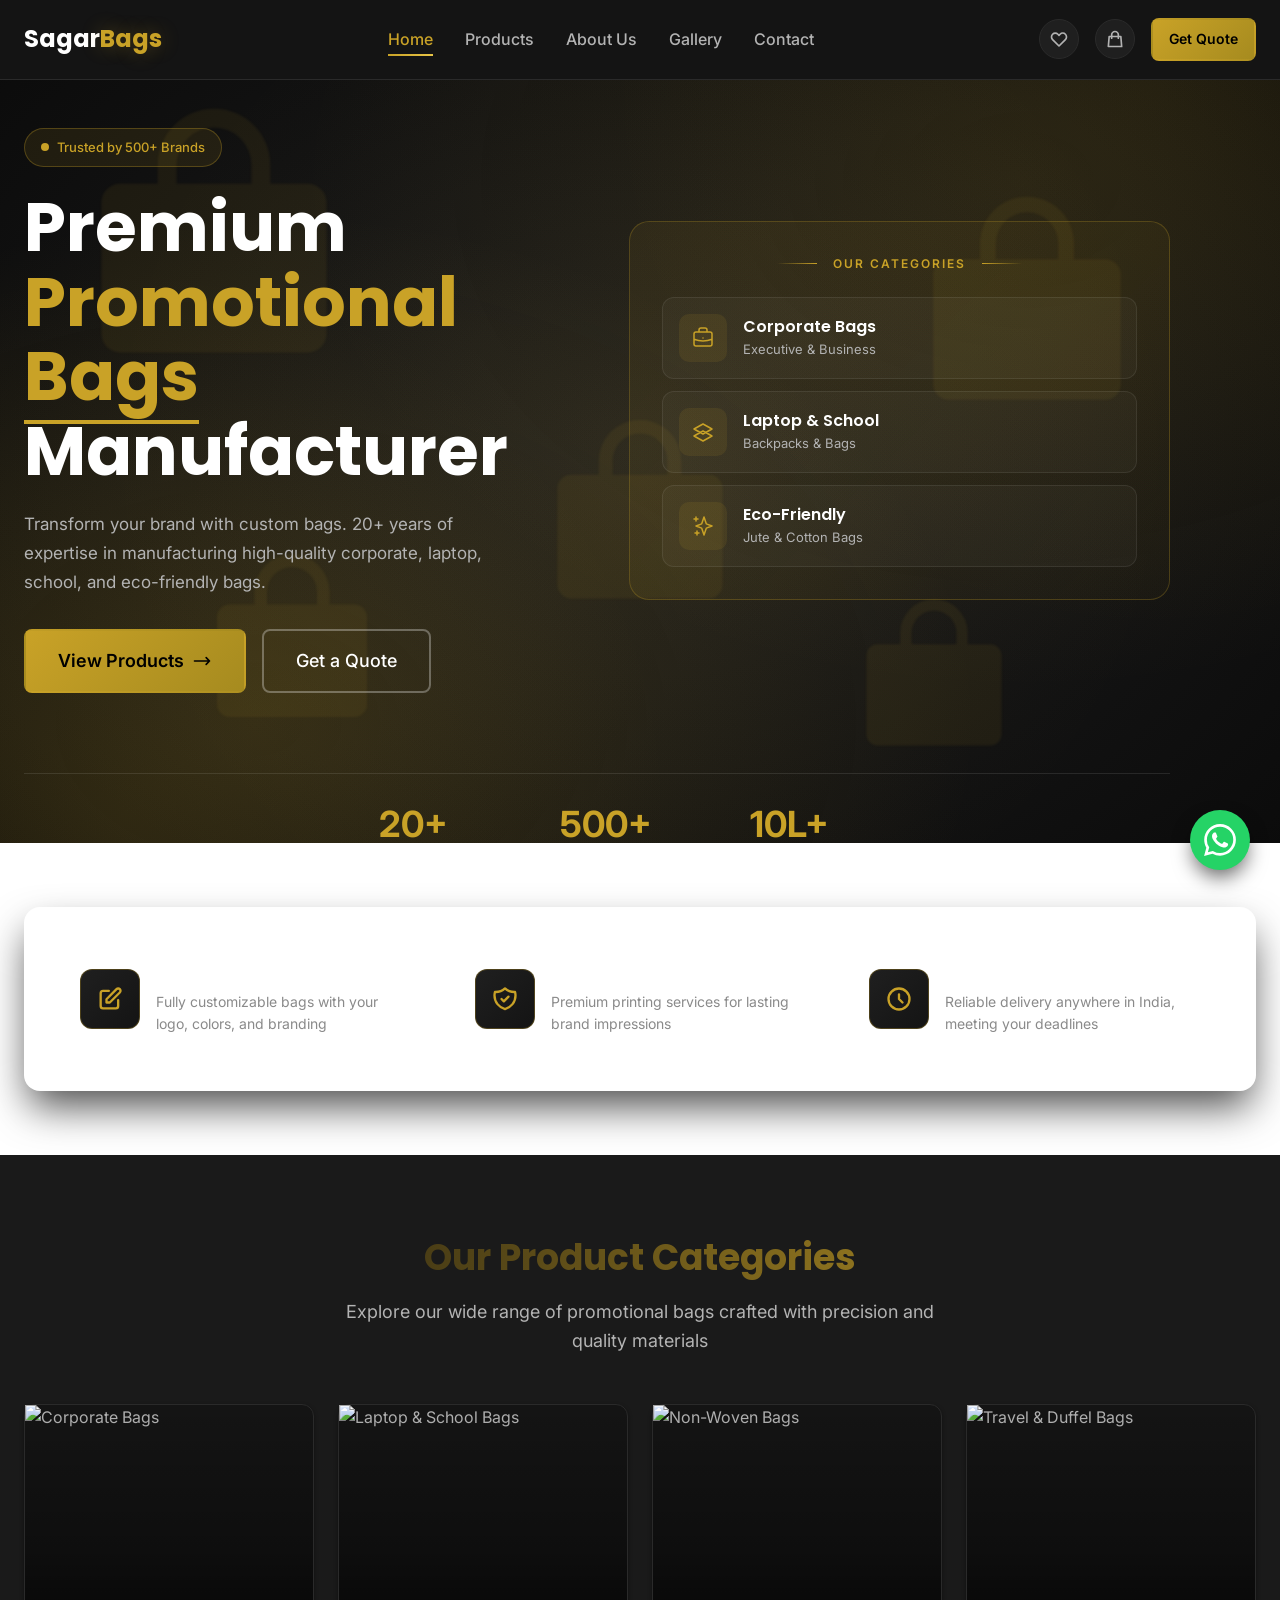
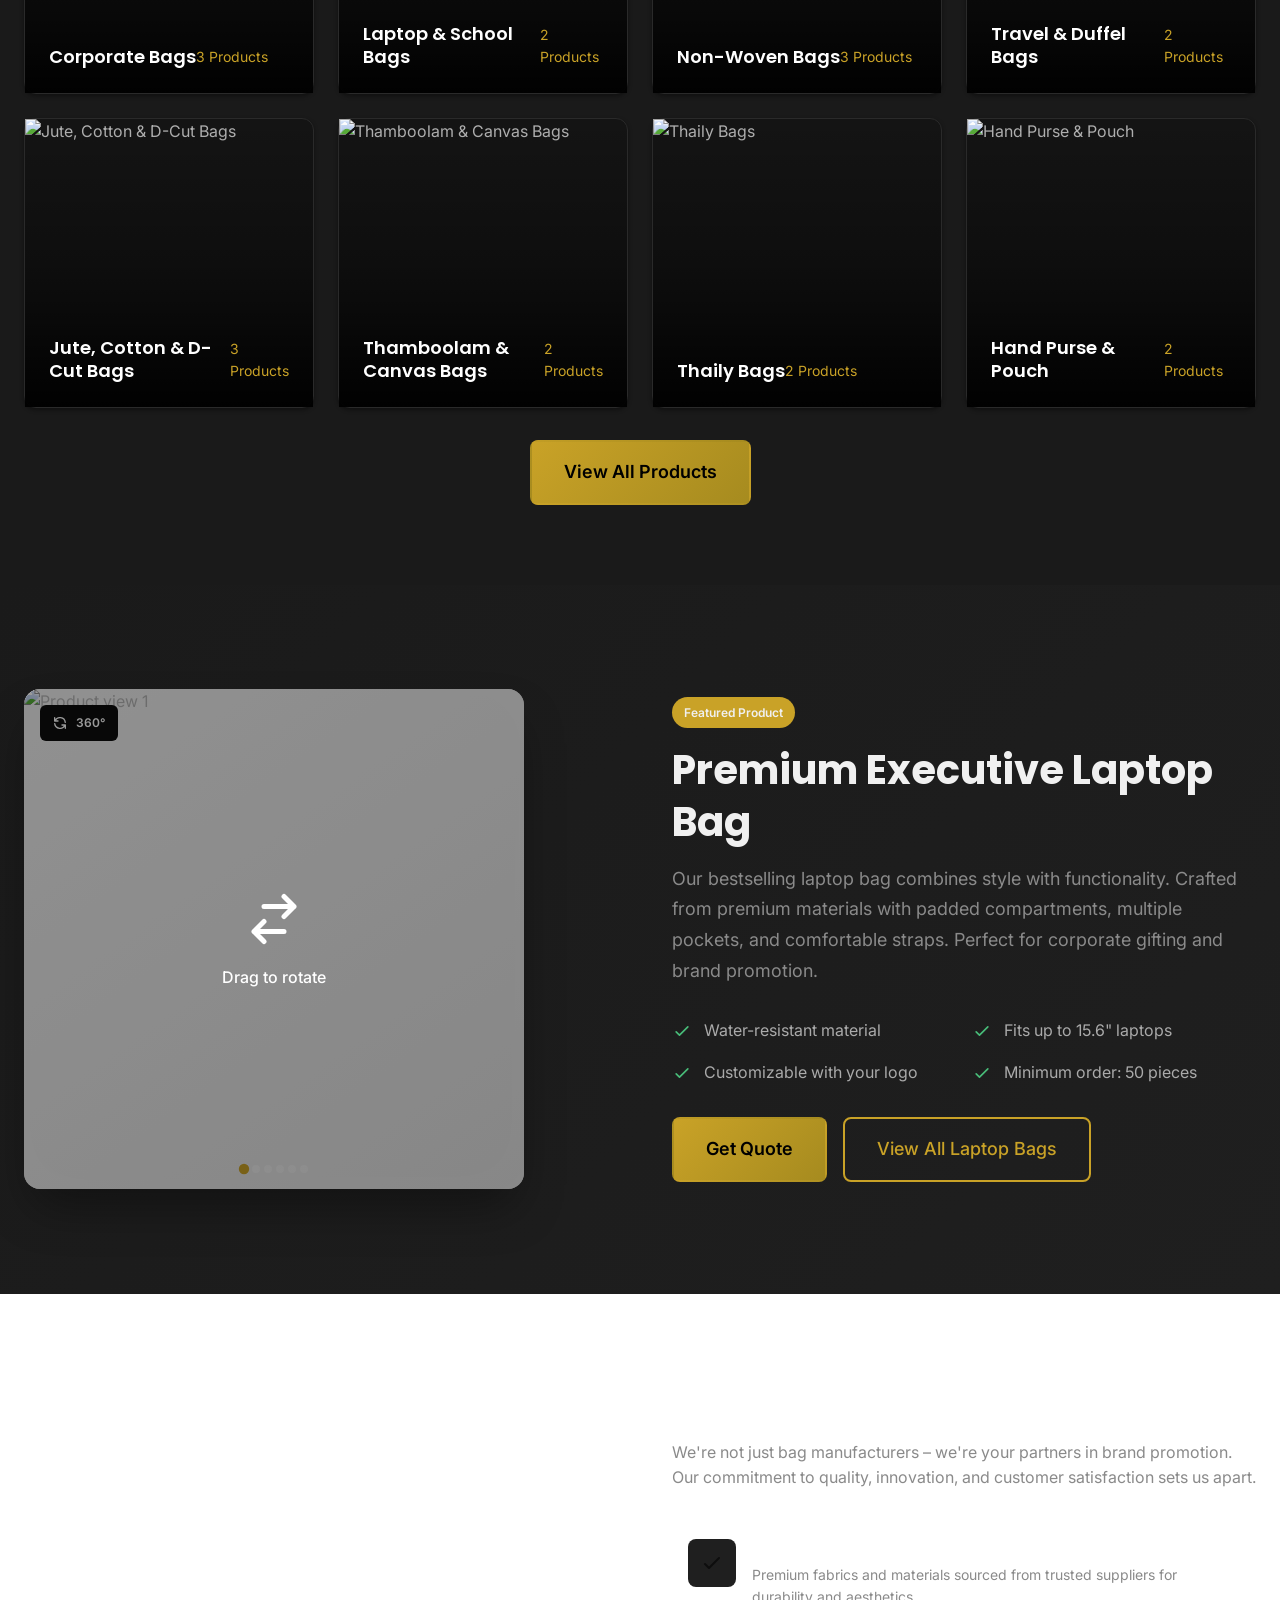
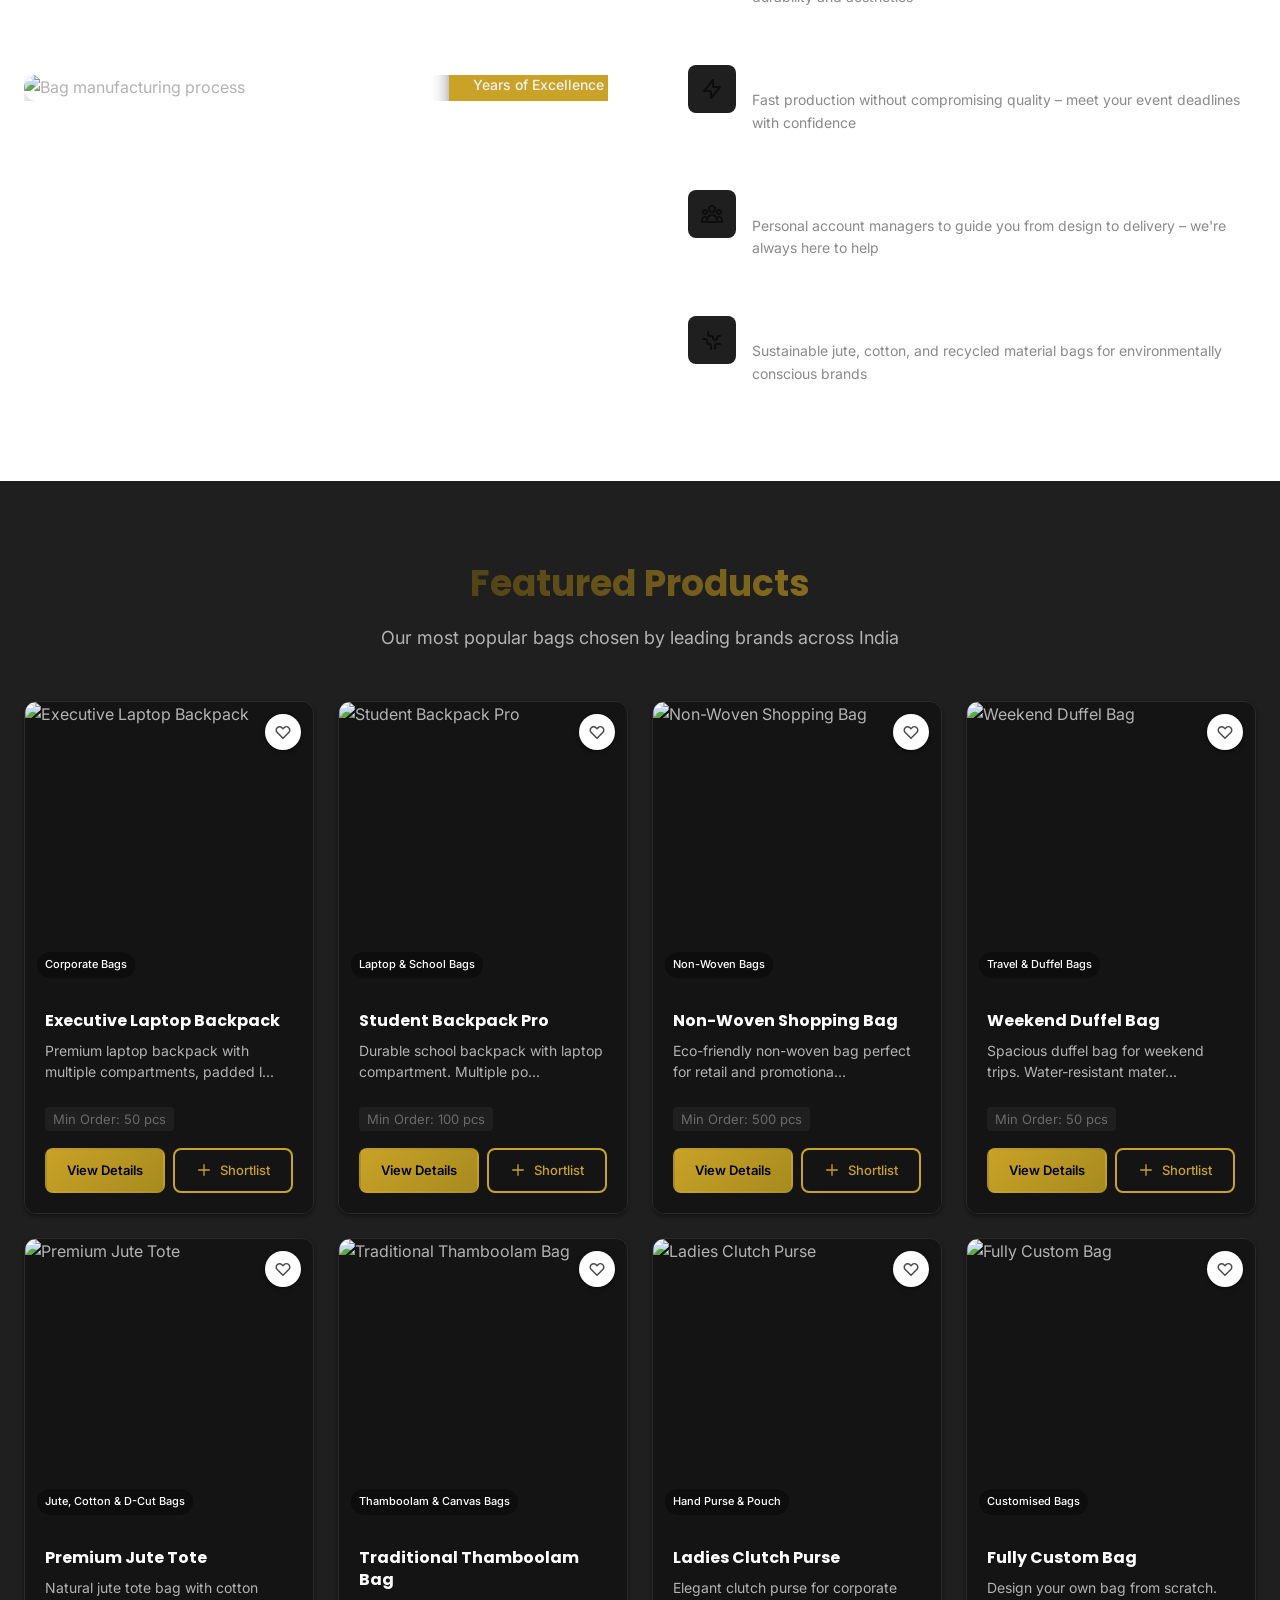
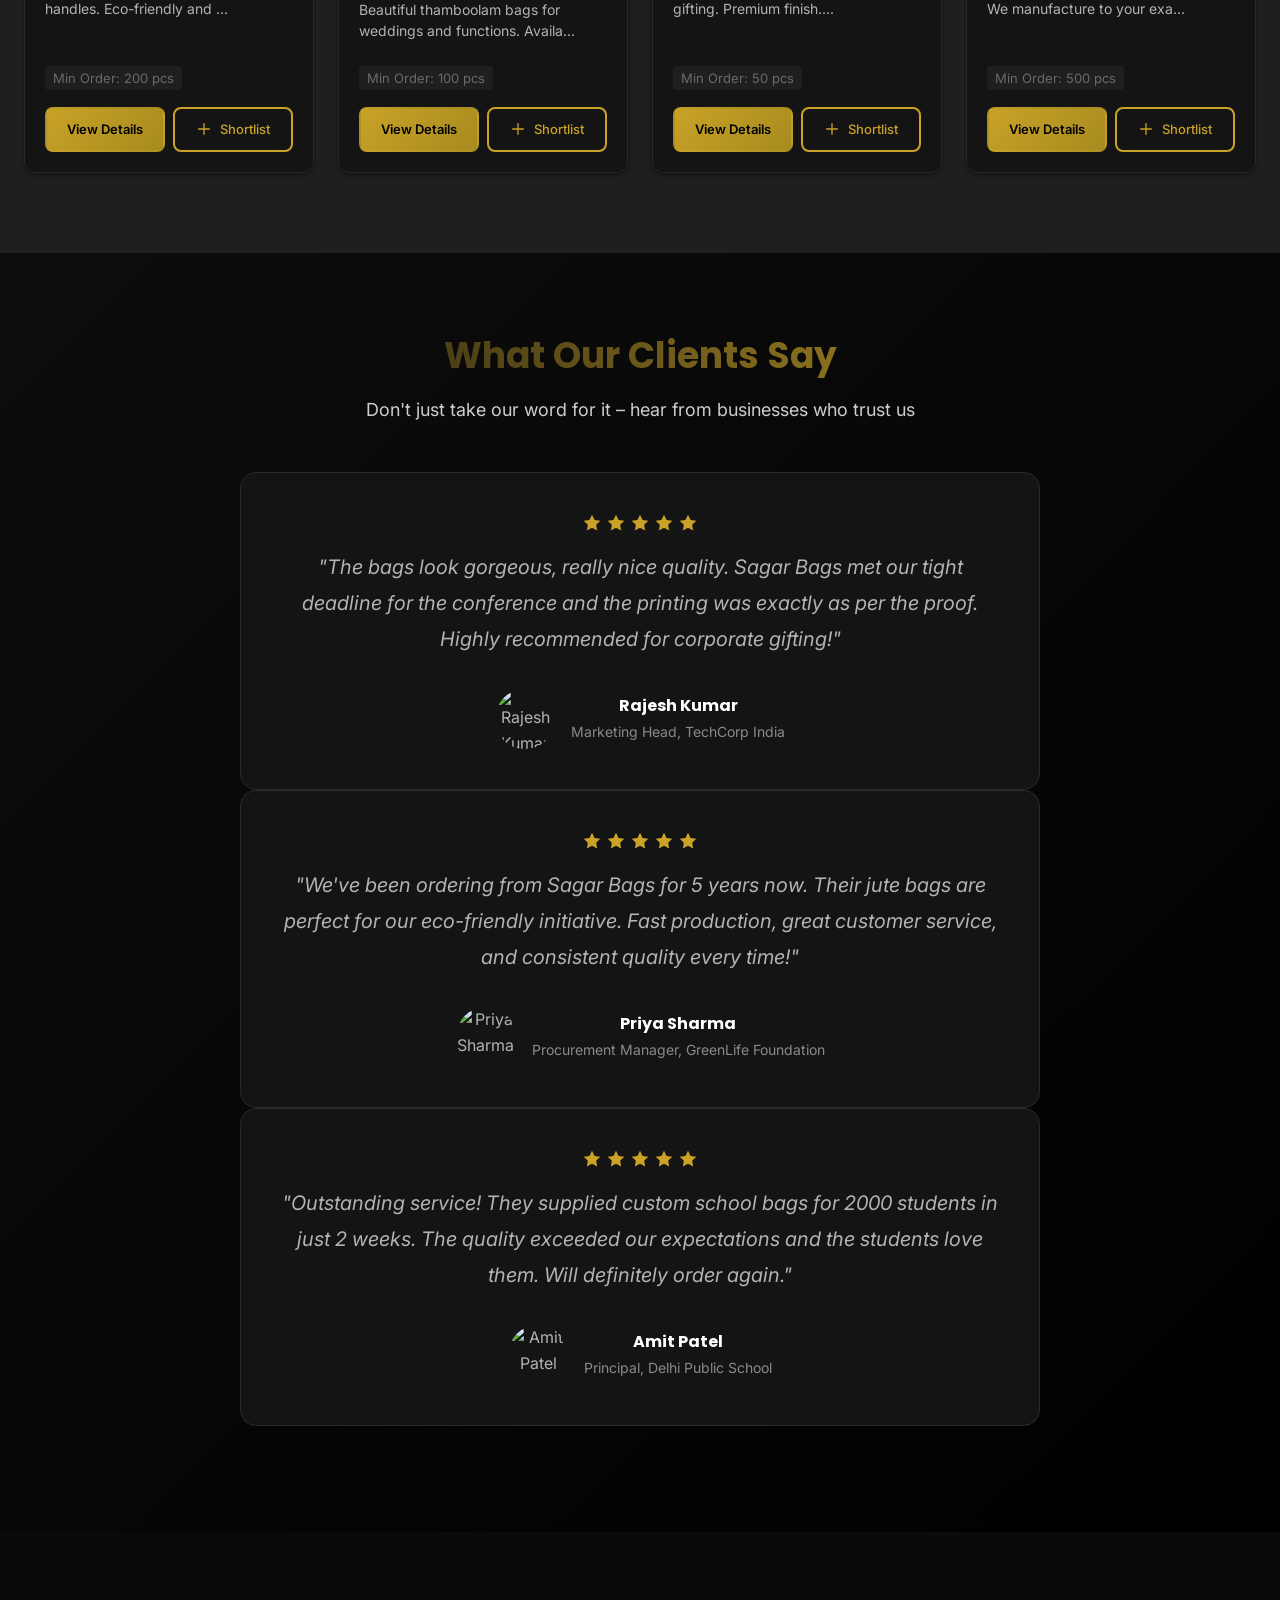
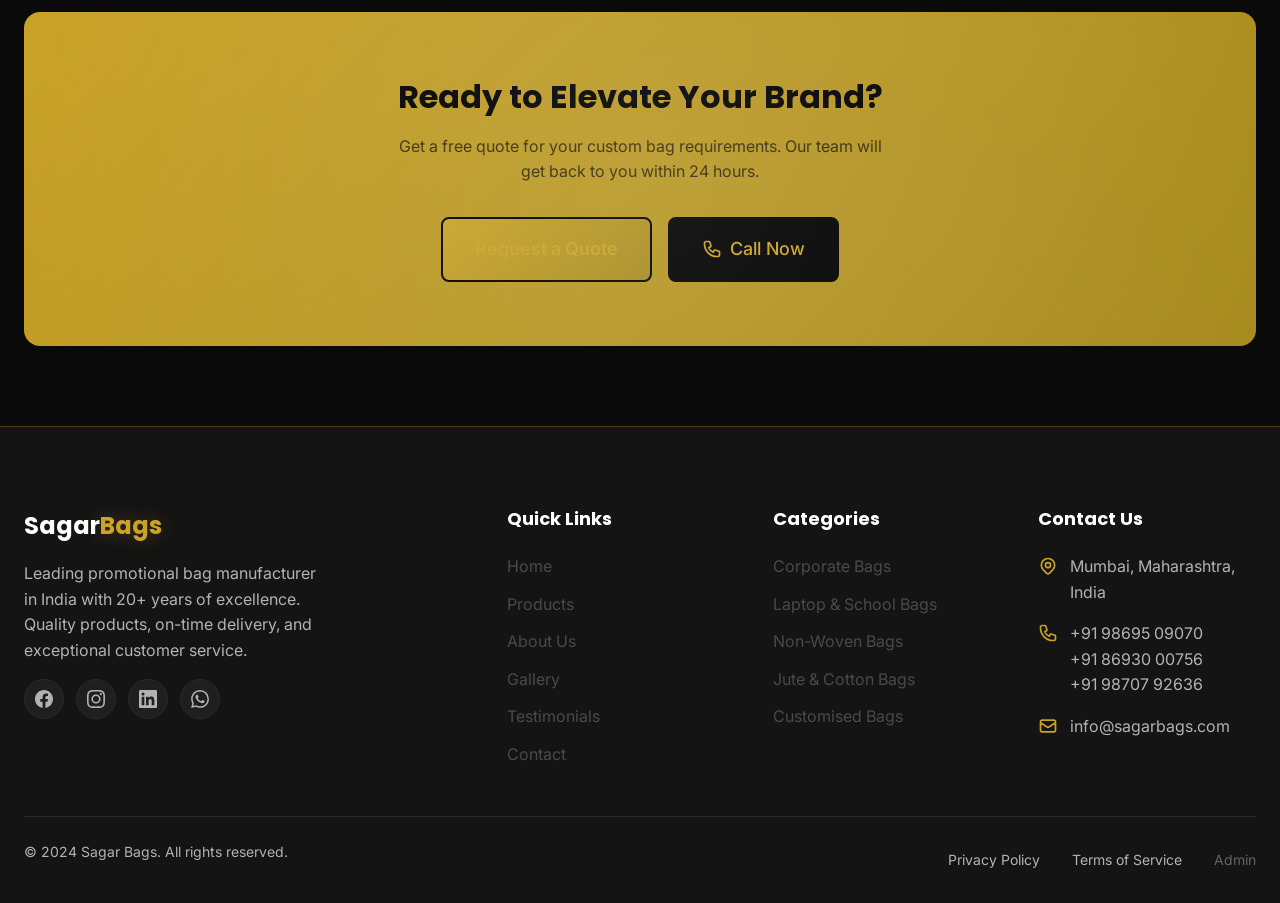
==== commit 05b0daf9: "Redesign hero section with cleaner alignment - Replace cluttered floating products showcase with cle" ====
--- a/index.html
+++ b/index.html
@@ -106,52 +106,101 @@
       </div>
     </div>
 
-    <div class="container hero-container">
-      <div class="hero-content">
-        <div class="hero-badge animate-fade-in-up">
-          <svg xmlns="http://www.w3.org/2000/svg" fill="none" viewBox="0 0 24 24" stroke="currentColor">
-            <path stroke-linecap="round" stroke-linejoin="round" stroke-width="2" d="M9 12l2 2 4-4M7.835 4.697a3.42 3.42 0 001.946-.806 3.42 3.42 0 014.438 0 3.42 3.42 0 001.946.806 3.42 3.42 0 013.138 3.138 3.42 3.42 0 00.806 1.946 3.42 3.42 0 010 4.438 3.42 3.42 0 00-.806 1.946 3.42 3.42 0 01-3.138 3.138 3.42 3.42 0 00-1.946.806 3.42 3.42 0 01-4.438 0 3.42 3.42 0 00-1.946-.806 3.42 3.42 0 01-3.138-3.138 3.42 3.42 0 00-.806-1.946 3.42 3.42 0 010-4.438 3.42 3.42 0 00.806-1.946 3.42 3.42 0 013.138-3.138z" />
-          </svg>
-          Trusted by 500+ Brands
-        </div>
-        <h1 class="hero-title animate-fade-in-up" style="animation-delay: 0.1s">
-          Premium <span class="text-highlight">Promotional Bags</span> Manufacturer in India
-        </h1>
-        <p class="hero-description animate-fade-in-up" style="animation-delay: 0.2s">
-          Transform your brand with our custom bags. 20+ years of expertise in manufacturing high-quality corporate, laptop, school, and eco-friendly bags with on-time delivery across India.
-        </p>
-        <div class="hero-buttons animate-fade-in-up" style="animation-delay: 0.3s">
-          <a href="products.html" class="btn btn-secondary btn-lg btn-pulse">View Products</a>
-          <a href="contact.html" class="btn btn-outline-white btn-lg">Get a Quote</a>
-        </div>
-        <div class="hero-stats animate-fade-in-up" style="animation-delay: 0.4s">
-          <div class="hero-stat hover-lift">
-            <div class="hero-stat-number counter" data-target="20" data-suffix="+">0+</div>
-            <div class="hero-stat-label">Years Experience</div>
-          </div>
-          <div class="hero-stat hover-lift">
-            <div class="hero-stat-number counter" data-target="500" data-suffix="+">0+</div>
-            <div class="hero-stat-label">Happy Clients</div>
-          </div>
-          <div class="hero-stat hover-lift">
-            <div class="hero-stat-number counter" data-target="10" data-suffix="L+">0L+</div>
-            <div class="hero-stat-label">Bags Delivered</div>
-          </div>
-        </div>
-      </div>
-
-      <!-- Floating Product Showcase -->
-      <div class="hero-product-showcase">
-        <div class="floating-products-container" id="floatingProducts">
-          <!-- Products will be dynamically loaded -->
-        </div>
-
-        <!-- Central Feature Text -->
-        <div class="showcase-center-badge">
-          <div class="badge-inner">
-            <span class="badge-number">50+</span>
-            <span class="badge-text">Bag Styles</span>
-          </div>
+    <div class="container">
+      <div class="hero-split">
+        <div class="hero-content">
+          <div class="hero-badge animate-fade-in-up">
+            <span class="badge-dot"></span>
+            <span>Trusted by 500+ Brands</span>
+          </div>
+          <h1 class="hero-title animate-fade-in-up" style="animation-delay: 0.1s">
+            Premium<br>
+            <span class="text-highlight">Promotional Bags</span><br>
+            Manufacturer
+          </h1>
+          <p class="hero-description animate-fade-in-up" style="animation-delay: 0.2s">
+            Transform your brand with custom bags. 20+ years of expertise in manufacturing high-quality corporate, laptop, school, and eco-friendly bags.
+          </p>
+          <div class="hero-buttons animate-fade-in-up" style="animation-delay: 0.3s">
+            <a href="products.html" class="btn btn-primary btn-lg">
+              <span>View Products</span>
+              <svg xmlns="http://www.w3.org/2000/svg" width="20" height="20" fill="none" viewBox="0 0 24 24" stroke="currentColor">
+                <path stroke-linecap="round" stroke-linejoin="round" stroke-width="2" d="M17 8l4 4m0 0l-4 4m4-4H3"/>
+              </svg>
+            </a>
+            <a href="contact.html" class="btn btn-outline-white btn-lg">Get a Quote</a>
+          </div>
+        </div>
+
+        <!-- Hero Categories -->
+        <div class="hero-categories-wrapper">
+          <span class="hero-categories-label">Our Categories</span>
+          <div class="hero-categories-grid">
+            <a href="products.html?category=corporate-bags" class="hero-category-card">
+              <div class="hero-category-icon">
+                <svg xmlns="http://www.w3.org/2000/svg" fill="none" viewBox="0 0 24 24" stroke="currentColor">
+                  <path stroke-linecap="round" stroke-linejoin="round" stroke-width="1.5" d="M21 13.255A23.931 23.931 0 0112 15c-3.183 0-6.22-.62-9-1.745M16 6V4a2 2 0 00-2-2h-4a2 2 0 00-2 2v2m4 6h.01M5 20h14a2 2 0 002-2V8a2 2 0 00-2-2H5a2 2 0 00-2 2v10a2 2 0 002 2z"/>
+                </svg>
+              </div>
+              <div class="hero-category-content">
+                <h3 class="hero-category-name">Corporate Bags</h3>
+                <p class="hero-category-tagline">Executive & Business</p>
+              </div>
+              <div class="hero-category-arrow">
+                <svg viewBox="0 0 24 24" fill="none" stroke="currentColor" stroke-width="2">
+                  <path d="M5 12h14M12 5l7 7-7 7"/>
+                </svg>
+              </div>
+            </a>
+            <a href="products.html?category=laptop-school-bags" class="hero-category-card">
+              <div class="hero-category-icon">
+                <svg xmlns="http://www.w3.org/2000/svg" fill="none" viewBox="0 0 24 24" stroke="currentColor">
+                  <path stroke-linecap="round" stroke-linejoin="round" stroke-width="1.5" d="M12 14l9-5-9-5-9 5 9 5zm0 7l9-5-9-5-9 5 9 5z"/>
+                </svg>
+              </div>
+              <div class="hero-category-content">
+                <h3 class="hero-category-name">Laptop & School</h3>
+                <p class="hero-category-tagline">Backpacks & Bags</p>
+              </div>
+              <div class="hero-category-arrow">
+                <svg viewBox="0 0 24 24" fill="none" stroke="currentColor" stroke-width="2">
+                  <path d="M5 12h14M12 5l7 7-7 7"/>
+                </svg>
+              </div>
+            </a>
+            <a href="products.html?category=jute-cotton-bags" class="hero-category-card">
+              <div class="hero-category-icon">
+                <svg xmlns="http://www.w3.org/2000/svg" fill="none" viewBox="0 0 24 24" stroke="currentColor">
+                  <path stroke-linecap="round" stroke-linejoin="round" stroke-width="1.5" d="M5 3v4M3 5h4M6 17v4m-2-2h4m5-16l2.286 6.857L21 12l-5.714 2.143L13 21l-2.286-6.857L5 12l5.714-2.143L13 3z"/>
+                </svg>
+              </div>
+              <div class="hero-category-content">
+                <h3 class="hero-category-name">Eco-Friendly</h3>
+                <p class="hero-category-tagline">Jute & Cotton Bags</p>
+              </div>
+              <div class="hero-category-arrow">
+                <svg viewBox="0 0 24 24" fill="none" stroke="currentColor" stroke-width="2">
+                  <path d="M5 12h14M12 5l7 7-7 7"/>
+                </svg>
+              </div>
+            </a>
+          </div>
+        </div>
+      </div>
+
+      <!-- Stats Bar -->
+      <div class="hero-stats-bar animate-fade-in-up" style="animation-delay: 0.5s">
+        <div class="stat-item">
+          <span class="stat-number counter" data-target="20" data-suffix="+">0</span>
+          <span class="stat-label">Years Experience</span>
+        </div>
+        <div class="stat-item">
+          <span class="stat-number counter" data-target="500" data-suffix="+">0</span>
+          <span class="stat-label">Happy Clients</span>
+        </div>
+        <div class="stat-item">
+          <span class="stat-number counter" data-target="10" data-suffix="L+">0</span>
+          <span class="stat-label">Bags Delivered</span>
         </div>
       </div>
     </div>
@@ -565,23 +614,6 @@
   <script>
     // Initialize homepage
     document.addEventListener('DOMContentLoaded', () => {
-      // Populate floating products showcase
-      const floatingContainer = document.getElementById('floatingProducts');
-      if (floatingContainer && typeof PRODUCTS !== 'undefined') {
-        // Get 6 random products from different categories
-        const shuffled = [...PRODUCTS].sort(() => 0.5 - Math.random());
-        const selectedProducts = shuffled.slice(0, 6);
-
-        floatingContainer.innerHTML = selectedProducts.map(product => `
-          <a href="product-detail.html?id=${product.id}" class="floating-product">
-            <img src="${product.images[0]}" alt="${product.name}" loading="lazy">
-            <div class="product-overlay">
-              <p class="product-name">${product.name}</p>
-            </div>
-          </a>
-        `).join('');
-      }
-
       // Render categories with 3D card effect
       const categoriesGrid = document.getElementById('categoriesGrid');
       if (categoriesGrid) {
--- a/assets/css/styles.css
+++ b/assets/css/styles.css
@@ -889,275 +889,395 @@
   }
 }
 
-/* Mobile: Use poster image instead of video for performance */
+/* Mobile: Keep animated background (removed static image fallback) */
+
+/* Mobile-first: Responsive animated background bags */
 @media (max-width: 768px) {
-  .hero-video-bg {
-    display: none;
-  }
-
-  .hero-video-container {
-    background: url('../images/hero-poster.jpg') center/cover no-repeat;
-  }
-}
-
-/* -------------------- Floating Product Showcase -------------------- */
-.hero-product-showcase {
+  .bg-bag-1 {
+    width: 120px;
+    height: 120px;
+    top: 5%;
+    left: 2%;
+  }
+
+  .bg-bag-2 {
+    width: 80px;
+    height: 80px;
+    top: 50%;
+    left: 5%;
+  }
+
+  .bg-bag-3 {
+    width: 100px;
+    height: 100px;
+    top: 15%;
+    right: 5%;
+  }
+
+  .bg-bag-4 {
+    width: 70px;
+    height: 70px;
+    bottom: 20%;
+    right: 10%;
+  }
+
+  .bg-bag-5 {
+    width: 90px;
+    height: 90px;
+    top: 40%;
+  }
+
+  .bg-bag {
+    color: rgba(201, 162, 39, 0.1);
+  }
+}
+
+@media (max-width: 480px) {
+  .bg-bag-1 {
+    width: 80px;
+    height: 80px;
+  }
+
+  .bg-bag-2 {
+    width: 60px;
+    height: 60px;
+  }
+
+  .bg-bag-3 {
+    width: 70px;
+    height: 70px;
+  }
+
+  .bg-bag-4 {
+    width: 50px;
+    height: 50px;
+  }
+
+  .bg-bag-5 {
+    width: 65px;
+    height: 65px;
+  }
+}
+
+/* -------------------- Hero Split Layout (Mobile-first) -------------------- */
+.hero-split {
+  display: flex;
+  flex-direction: column;
+  gap: 2.5rem;
+  padding: 2rem 0;
+}
+
+@media (min-width: 992px) {
+  .hero-split {
+    display: grid;
+    grid-template-columns: 1fr 1fr;
+    gap: 4rem;
+    align-items: center;
+    padding: 3rem 0;
+  }
+}
+
+/* Hero Content */
+.hero-content {
+  text-align: center;
   position: relative;
-  width: 100%;
+  z-index: 2;
+}
+
+@media (min-width: 992px) {
+  .hero-content {
+    text-align: left;
+  }
+}
+
+/* Hero Badge */
+.hero-badge {
+  display: inline-flex;
+  align-items: center;
+  gap: 0.5rem;
+  padding: 0.5rem 1rem;
+  background: rgba(201, 162, 39, 0.1);
+  border: 1px solid rgba(201, 162, 39, 0.3);
+  border-radius: 50px;
+  font-size: 0.8125rem;
+  font-weight: 500;
+  color: var(--secondary);
+  margin-bottom: 1.5rem;
+}
+
+.badge-dot {
+  width: 8px;
+  height: 8px;
+  background: var(--secondary);
+  border-radius: 50%;
+  animation: badgePulse 2s ease-in-out infinite;
+}
+
+/* Hero Title */
+.hero-title {
+  font-size: 2.25rem;
+  font-weight: 700;
+  line-height: 1.1;
+  margin-bottom: 1.25rem;
+  color: var(--white);
+}
+
+@media (min-width: 480px) {
+  .hero-title {
+    font-size: 2.75rem;
+  }
+}
+
+@media (min-width: 768px) {
+  .hero-title {
+    font-size: 3.25rem;
+  }
+}
+
+@media (min-width: 992px) {
+  .hero-title {
+    font-size: 3.75rem;
+  }
+}
+
+@media (min-width: 1200px) {
+  .hero-title {
+    font-size: 4.25rem;
+  }
+}
+
+.hero-title .text-highlight {
+  color: var(--secondary);
+}
+
+/* Hero Description */
+.hero-description {
+  font-size: 1rem;
+  line-height: 1.7;
+  color: var(--text-secondary);
+  margin-bottom: 2rem;
   max-width: 500px;
-  height: 500px;
+  margin-left: auto;
+  margin-right: auto;
+}
+
+@media (min-width: 992px) {
+  .hero-description {
+    font-size: 1.0625rem;
+    margin-left: 0;
+    margin-right: 0;
+  }
+}
+
+/* Hero Buttons */
+.hero-buttons {
+  display: flex;
+  flex-direction: column;
+  gap: 1rem;
+  align-items: center;
+}
+
+@media (min-width: 480px) {
+  .hero-buttons {
+    flex-direction: row;
+    justify-content: center;
+  }
+}
+
+@media (min-width: 992px) {
+  .hero-buttons {
+    justify-content: flex-start;
+  }
+}
+
+.hero-buttons .btn svg {
+  transition: transform 0.3s ease;
+}
+
+.hero-buttons .btn:hover svg {
+  transform: translateX(4px);
+}
+
+/* -------------------- Hero Categories (Mobile-first) -------------------- */
+.hero-categories-wrapper {
+  display: flex;
+  flex-direction: column;
+  gap: 1.25rem;
+  padding: 1.5rem;
+  background: linear-gradient(135deg, rgba(201, 162, 39, 0.08) 0%, rgba(201, 162, 39, 0.03) 100%);
+  border: 1px solid rgba(201, 162, 39, 0.25);
+  border-radius: 16px;
+  position: relative;
+  z-index: 2;
+}
+
+@media (min-width: 768px) {
+  .hero-categories-wrapper {
+    padding: 2rem;
+    border-radius: 20px;
+    gap: 1.5rem;
+  }
+}
+
+.hero-categories-label {
   display: flex;
   align-items: center;
   justify-content: center;
-  z-index: 2;
-}
-
-.floating-products-container {
-  position: absolute;
-  width: 100%;
-  height: 100%;
-}
-
-/* Individual Floating Product Card */
-.floating-product {
-  position: absolute;
-  width: 130px;
-  height: 130px;
-  border-radius: 16px;
-  overflow: hidden;
-  background: var(--bg-card);
-  border: 2px solid rgba(201, 162, 39, 0.3);
-  box-shadow:
-    0 20px 40px rgba(0, 0, 0, 0.4),
-    0 0 30px rgba(201, 162, 39, 0.2);
-  transition: transform 0.4s ease, box-shadow 0.4s ease;
-  cursor: pointer;
-}
-
-.floating-product:hover {
-  transform: scale(1.15) translateY(-10px) !important;
-  box-shadow:
-    0 30px 60px rgba(0, 0, 0, 0.5),
-    0 0 50px rgba(201, 162, 39, 0.4);
-  z-index: 100 !important;
-  border-color: var(--secondary);
-}
-
-.floating-product img {
-  width: 100%;
-  height: 100%;
-  object-fit: cover;
-}
-
-.floating-product .product-overlay {
-  position: absolute;
-  bottom: 0;
-  left: 0;
-  right: 0;
-  padding: 8px;
-  background: linear-gradient(transparent, rgba(0, 0, 0, 0.9));
-  opacity: 0;
-  transition: opacity 0.3s ease;
-}
-
-.floating-product:hover .product-overlay {
-  opacity: 1;
-}
-
-.floating-product .product-name {
-  font-size: 0.65rem;
+  gap: 1rem;
+  font-size: 0.75rem;
+  font-weight: 600;
+  text-transform: uppercase;
+  letter-spacing: 2px;
+  color: var(--secondary);
+}
+
+.hero-categories-label::before,
+.hero-categories-label::after {
+  content: '';
+  display: block;
+  width: 40px;
+  height: 1px;
+  background: linear-gradient(90deg, transparent, var(--secondary));
+}
+
+.hero-categories-label::after {
+  background: linear-gradient(90deg, var(--secondary), transparent);
+}
+
+.hero-categories-grid {
+  display: flex;
+  flex-direction: column;
+  gap: 0.75rem;
+}
+
+/* Hero Category Card */
+.hero-category-card {
+  display: flex;
+  align-items: center;
+  gap: 1rem;
+  padding: 1rem;
+  background: rgba(255, 255, 255, 0.03);
+  border: 1px solid rgba(255, 255, 255, 0.08);
+  border-radius: 12px;
+  transition: all 0.3s ease;
+  text-decoration: none;
+}
+
+.hero-category-card:hover {
+  background: rgba(201, 162, 39, 0.1);
+  border-color: rgba(201, 162, 39, 0.3);
+  transform: translateX(4px);
+}
+
+.hero-category-icon {
+  width: 48px;
+  height: 48px;
+  display: flex;
+  align-items: center;
+  justify-content: center;
+  background: rgba(201, 162, 39, 0.1);
+  border-radius: 10px;
+  flex-shrink: 0;
+}
+
+.hero-category-icon svg {
+  width: 24px;
+  height: 24px;
+  color: var(--secondary);
+}
+
+.hero-category-content {
+  flex: 1;
+}
+
+.hero-category-name {
+  font-size: 1rem;
   font-weight: 600;
   color: var(--white);
-  text-align: center;
-  line-height: 1.2;
-}
-
-/* Floating Positions & Animations */
-.floating-product:nth-child(1) {
-  top: 0%;
-  left: 15%;
-  animation: float1 6s ease-in-out infinite;
-}
-
-.floating-product:nth-child(2) {
-  top: 5%;
-  right: 10%;
-  animation: float2 7s ease-in-out infinite 0.5s;
-}
-
-.floating-product:nth-child(3) {
-  top: 38%;
-  left: -2%;
-  animation: float3 5s ease-in-out infinite 1s;
-}
-
-.floating-product:nth-child(4) {
-  top: 35%;
-  right: -2%;
-  animation: float4 6.5s ease-in-out infinite 1.5s;
-}
-
-.floating-product:nth-child(5) {
-  bottom: 8%;
-  left: 12%;
-  animation: float5 5.5s ease-in-out infinite 0.8s;
-}
-
-.floating-product:nth-child(6) {
-  bottom: 5%;
-  right: 15%;
-  animation: float6 7s ease-in-out infinite 1.2s;
-}
-
-@keyframes float1 {
-  0%, 100% { transform: translateY(0) rotate(-5deg); }
-  50% { transform: translateY(-20px) rotate(5deg); }
-}
-
-@keyframes float2 {
-  0%, 100% { transform: translateY(0) rotate(5deg); }
-  50% { transform: translateY(-25px) rotate(-5deg); }
-}
-
-@keyframes float3 {
-  0%, 100% { transform: translateY(0) rotate(-8deg); }
-  50% { transform: translateY(-15px) rotate(3deg); }
-}
-
-@keyframes float4 {
-  0%, 100% { transform: translateY(0) rotate(8deg); }
-  50% { transform: translateY(-22px) rotate(-3deg); }
-}
-
-@keyframes float5 {
-  0%, 100% { transform: translateY(0) rotate(-3deg); }
-  50% { transform: translateY(-18px) rotate(8deg); }
-}
-
-@keyframes float6 {
-  0%, 100% { transform: translateY(0) rotate(3deg); }
-  50% { transform: translateY(-20px) rotate(-8deg); }
-}
-
-/* Center Badge */
-.showcase-center-badge {
-  position: relative;
-  z-index: 10;
-  width: 150px;
-  height: 150px;
+  margin-bottom: 0.125rem;
+}
+
+.hero-category-tagline {
+  font-size: 0.8125rem;
+  color: var(--text-secondary);
+  margin: 0;
+}
+
+.hero-category-arrow {
+  width: 32px;
+  height: 32px;
   display: flex;
   align-items: center;
   justify-content: center;
-}
-
-.badge-inner {
-  width: 100%;
-  height: 100%;
-  background: linear-gradient(135deg, var(--secondary) 0%, #a68b1f 100%);
-  border-radius: 50%;
-  display: flex;
-  flex-direction: column;
-  align-items: center;
+  opacity: 0;
+  transform: translateX(-10px);
+  transition: all 0.3s ease;
+}
+
+.hero-category-arrow svg {
+  width: 18px;
+  height: 18px;
+  color: var(--secondary);
+}
+
+.hero-category-card:hover .hero-category-arrow {
+  opacity: 1;
+  transform: translateX(0);
+}
+
+/* -------------------- Hero Stats Bar (Mobile-first) -------------------- */
+.hero-stats-bar {
+  display: flex;
   justify-content: center;
-  box-shadow:
-    0 10px 40px rgba(201, 162, 39, 0.5),
-    inset 0 2px 10px rgba(255, 255, 255, 0.2);
-  animation: badgePulse 3s ease-in-out infinite;
+  gap: 2rem;
+  padding: 1.5rem 0;
+  margin-top: 2rem;
+  border-top: 1px solid rgba(255, 255, 255, 0.1);
   position: relative;
-}
-
-.badge-inner::before {
-  content: '';
-  position: absolute;
-  inset: -8px;
-  border: 2px dashed rgba(201, 162, 39, 0.4);
-  border-radius: 50%;
-  animation: badgeRotate 20s linear infinite;
-}
-
-.badge-inner::after {
-  content: '';
-  position: absolute;
-  inset: -20px;
-  border: 1px solid rgba(201, 162, 39, 0.2);
-  border-radius: 50%;
-  animation: badgeRotate 30s linear infinite reverse;
-}
-
-@keyframes badgePulse {
-  0%, 100% { transform: scale(1); }
-  50% { transform: scale(1.05); }
-}
-
-@keyframes badgeRotate {
-  from { transform: rotate(0deg); }
-  to { transform: rotate(360deg); }
-}
-
-.badge-number {
-  font-size: 2.2rem;
+  z-index: 2;
+}
+
+@media (min-width: 768px) {
+  .hero-stats-bar {
+    gap: 4rem;
+    padding: 2rem 0;
+  }
+}
+
+.stat-item {
+  text-align: center;
+}
+
+.stat-number {
+  display: block;
+  font-size: 1.75rem;
   font-weight: 700;
-  color: var(--primary-dark);
+  color: var(--secondary);
   line-height: 1;
 }
 
-.badge-text {
+@media (min-width: 768px) {
+  .stat-number {
+    font-size: 2.25rem;
+  }
+}
+
+.stat-label {
+  display: block;
   font-size: 0.75rem;
-  font-weight: 600;
-  color: var(--primary-dark);
+  color: var(--text-secondary);
+  margin-top: 0.5rem;
   text-transform: uppercase;
-  letter-spacing: 2px;
-}
-
-/* Responsive */
-@media (max-width: 992px) {
-  .hero-product-showcase {
-    max-width: 400px;
-    height: 400px;
-  }
-
-  .floating-product {
-    width: 100px;
-    height: 100px;
-  }
-
-  .showcase-center-badge {
-    width: 120px;
-    height: 120px;
-  }
-
-  .badge-number {
-    font-size: 1.8rem;
-  }
-}
-
-@media (max-width: 768px) {
-  .hero-product-showcase {
-    max-width: 300px;
-    height: 300px;
-    margin: 2rem auto 0;
-  }
-
-  .floating-product {
-    width: 70px;
-    height: 70px;
-    border-radius: 10px;
-  }
-
-  .showcase-center-badge {
-    width: 90px;
-    height: 90px;
-  }
-
-  .badge-number {
-    font-size: 1.4rem;
-  }
-
-  .badge-text {
-    font-size: 0.55rem;
-    letter-spacing: 1px;
-  }
-}
+  letter-spacing: 1px;
+}
+
+@media (min-width: 768px) {
+  .stat-label {
+    font-size: 0.8125rem;
+  }
+}
+
+/* Old floating product styles removed - now using hero-split layout */
 
 .hero::before {
   content: '';
@@ -1170,81 +1290,18 @@
   background-size: 100px;
 }
 
-.hero-container {
-  display: grid;
-  grid-template-columns: 1fr 1fr;
-  gap: 4rem;
-  align-items: center;
-}
-
-.hero-content {
-  color: var(--white);
-}
-
-.hero-badge {
-  display: inline-flex;
-  align-items: center;
-  gap: 0.5rem;
-  padding: 0.5rem 1rem;
-  background-color: rgba(201, 162, 39, 0.1);
-  border: 1px solid var(--border-gold);
-  border-radius: var(--radius-full);
-  font-size: 0.875rem;
-  margin-bottom: 1.5rem;
-  color: var(--secondary);
-}
-
-.hero-badge svg {
-  width: 16px;
-  height: 16px;
-  color: var(--secondary);
-}
-
-.hero-title {
-  font-size: 3.5rem;
-  font-weight: 700;
-  line-height: 1.1;
-  margin-bottom: 1.5rem;
-  color: var(--white);
-}
-
-.hero-title span {
-  color: var(--secondary);
-}
-
-.hero-description {
-  font-size: 1.25rem;
-  opacity: 0.9;
-  margin-bottom: 2rem;
-  max-width: 500px;
-}
-
-.hero-buttons {
-  display: flex;
-  gap: 1rem;
-  margin-bottom: 3rem;
-}
-
-.hero-stats {
-  display: flex;
-  gap: 3rem;
-}
-
-.hero-stat {
-  text-align: left;
-}
-
-.hero-stat-number {
-  font-size: 2.5rem;
-  font-weight: 700;
-  color: var(--secondary);
-  line-height: 1;
-}
+/* Old duplicate hero styles removed - using hero-split layout above */
 
 .hero-stat-label {
-  font-size: 0.875rem;
+  font-size: 0.75rem;
   opacity: 0.8;
   margin-top: 0.25rem;
+}
+
+@media (min-width: 768px) {
+  .hero-stat-label {
+    font-size: 0.875rem;
+  }
 }
 
 /* Hero Text Highlight Animation */
--- a/assets/css/responsive.css
+++ b/assets/css/responsive.css
@@ -72,31 +72,10 @@
     transform: rotate(-45deg) translate(5px, -5px);
   }
 
-  /* Hero */
+  /* Hero - Tablet adjustments (base styles in styles.css are mobile-first) */
   .hero {
     min-height: auto;
     padding: calc(var(--header-height) + 3rem) 0 3rem;
-  }
-
-  .hero-container {
-    grid-template-columns: 1fr;
-    text-align: center;
-  }
-
-  .hero-title {
-    font-size: 2.5rem;
-  }
-
-  .hero-description {
-    margin: 0 auto 2rem;
-  }
-
-  .hero-buttons {
-    justify-content: center;
-  }
-
-  .hero-stats {
-    justify-content: center;
   }
 
   .hero-image {
@@ -120,8 +99,9 @@
     display: none;
   }
 
-  .floating-bag {
-    display: none;
+  /* Keep floating bags visible on tablet/mobile */
+  .hero-floating-bags .floating-bag {
+    opacity: 0.4;
   }
 
   /* 360° Viewer Tablet */
@@ -216,34 +196,7 @@
     font-size: 1rem;
   }
 
-  /* Hero */
-  .hero-title {
-    font-size: 2rem;
-  }
-
-  .hero-description {
-    font-size: 1rem;
-  }
-
-  .hero-buttons {
-    flex-direction: column;
-    width: 100%;
-    max-width: 300px;
-    margin: 0 auto 2rem;
-  }
-
-  .hero-buttons .btn {
-    width: 100%;
-  }
-
-  .hero-stats {
-    flex-wrap: wrap;
-    gap: 2rem;
-  }
-
-  .hero-stat-number {
-    font-size: 2rem;
-  }
+  /* Hero - styles now handled in mobile-first styles.css */
 
   /* Hero Slideshow Mobile */
   .hero-slideshow {
@@ -416,34 +369,13 @@
     height: 40px;
   }
 
-  /* Hero */
+  /* Hero - handled in mobile-first styles.css */
   .hero {
     padding: calc(var(--header-height) + 2rem) 0 2rem;
   }
 
-  .hero-badge {
-    font-size: 0.75rem;
-    padding: 0.375rem 0.75rem;
-  }
-
-  .hero-title {
-    font-size: 1.625rem;
-  }
-
   .hero-image img {
     max-width: 280px;
-  }
-
-  .hero-stats {
-    gap: 1.5rem;
-  }
-
-  .hero-stat-number {
-    font-size: 1.75rem;
-  }
-
-  .hero-stat-label {
-    font-size: 0.75rem;
   }
 
   /* USP */
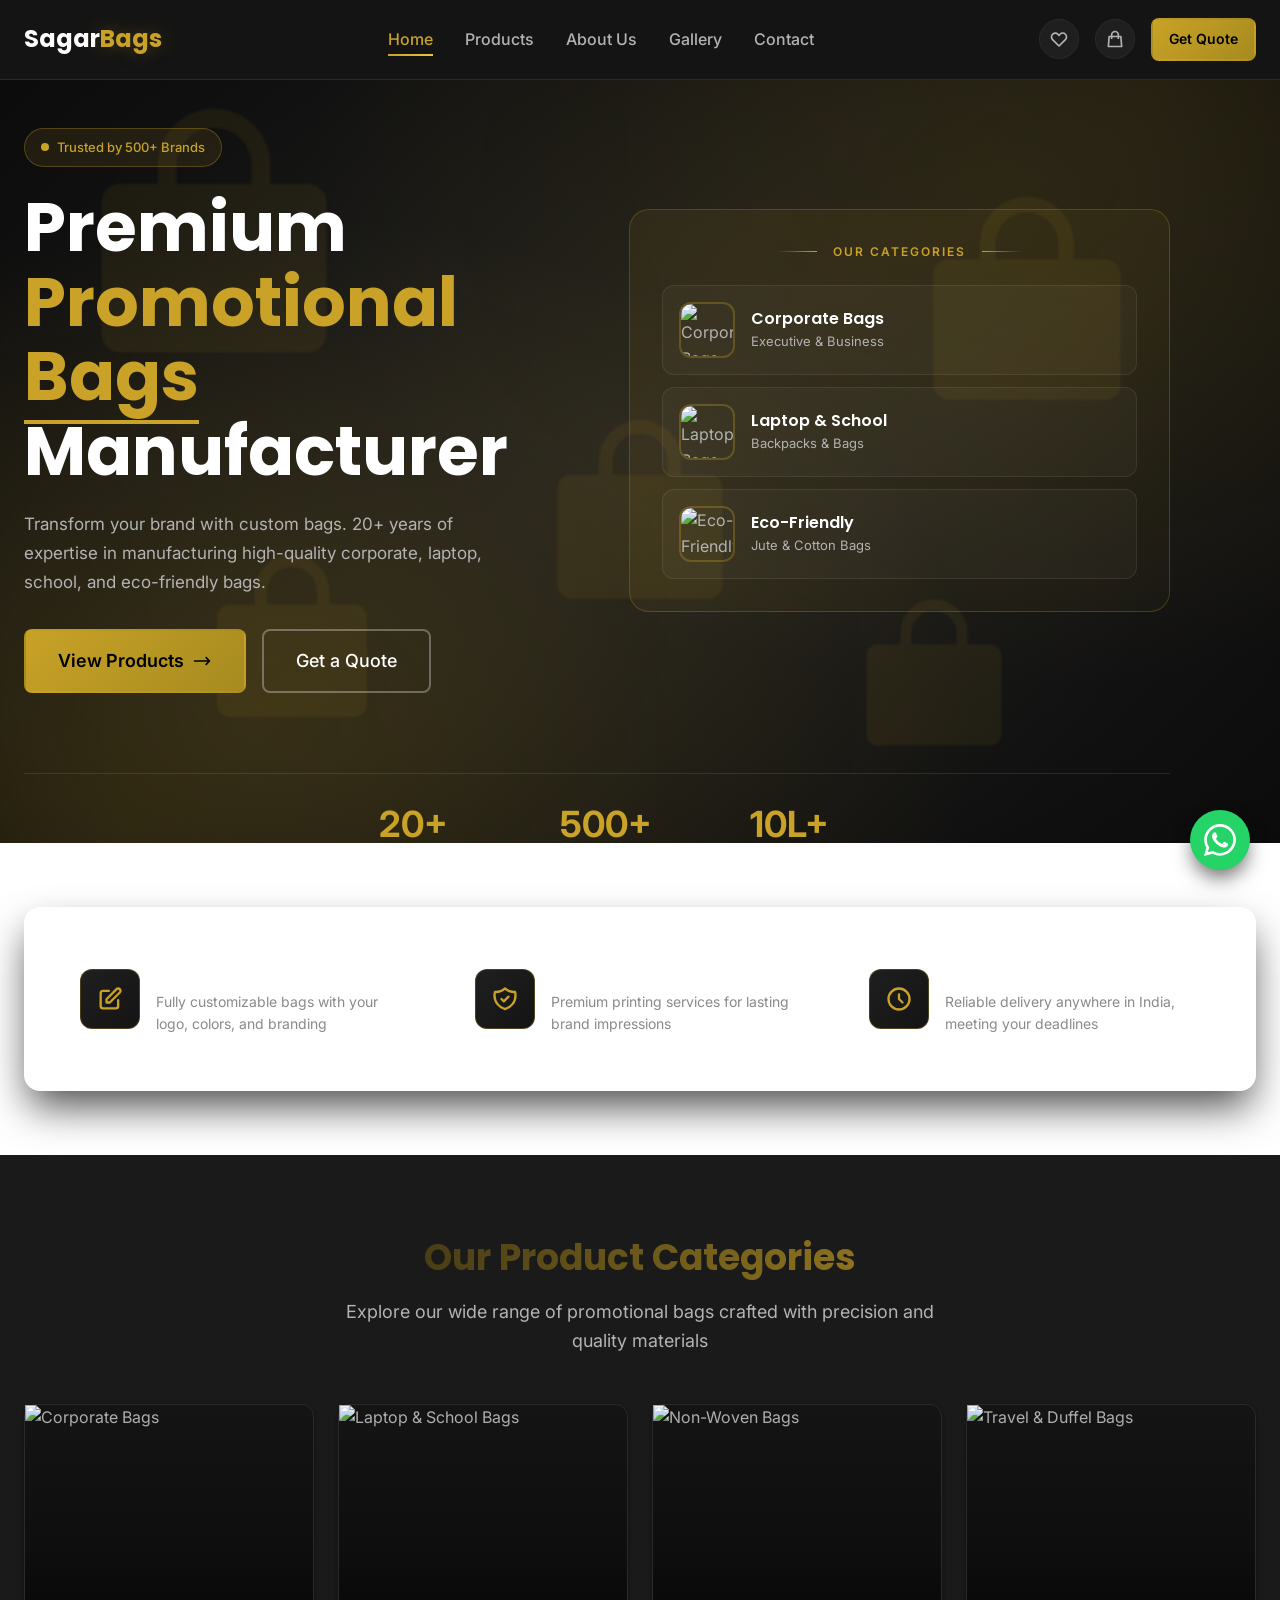
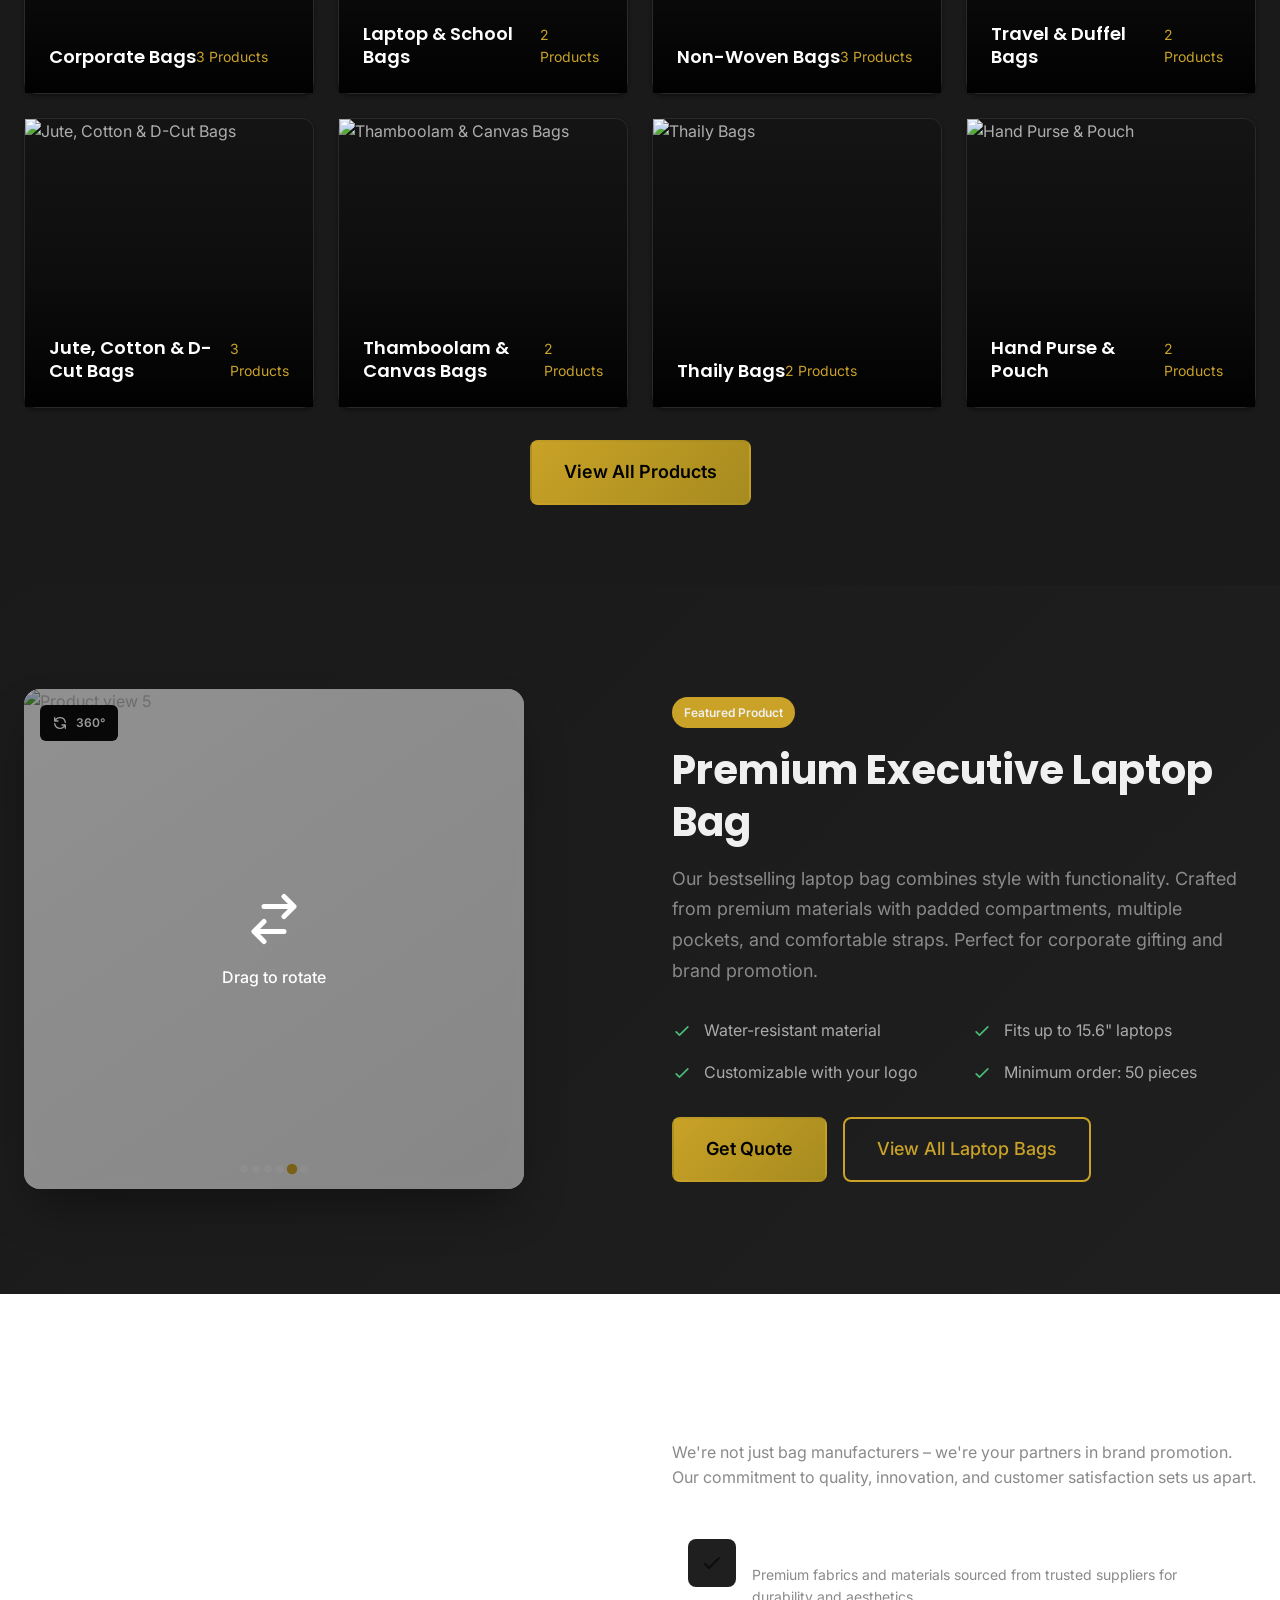
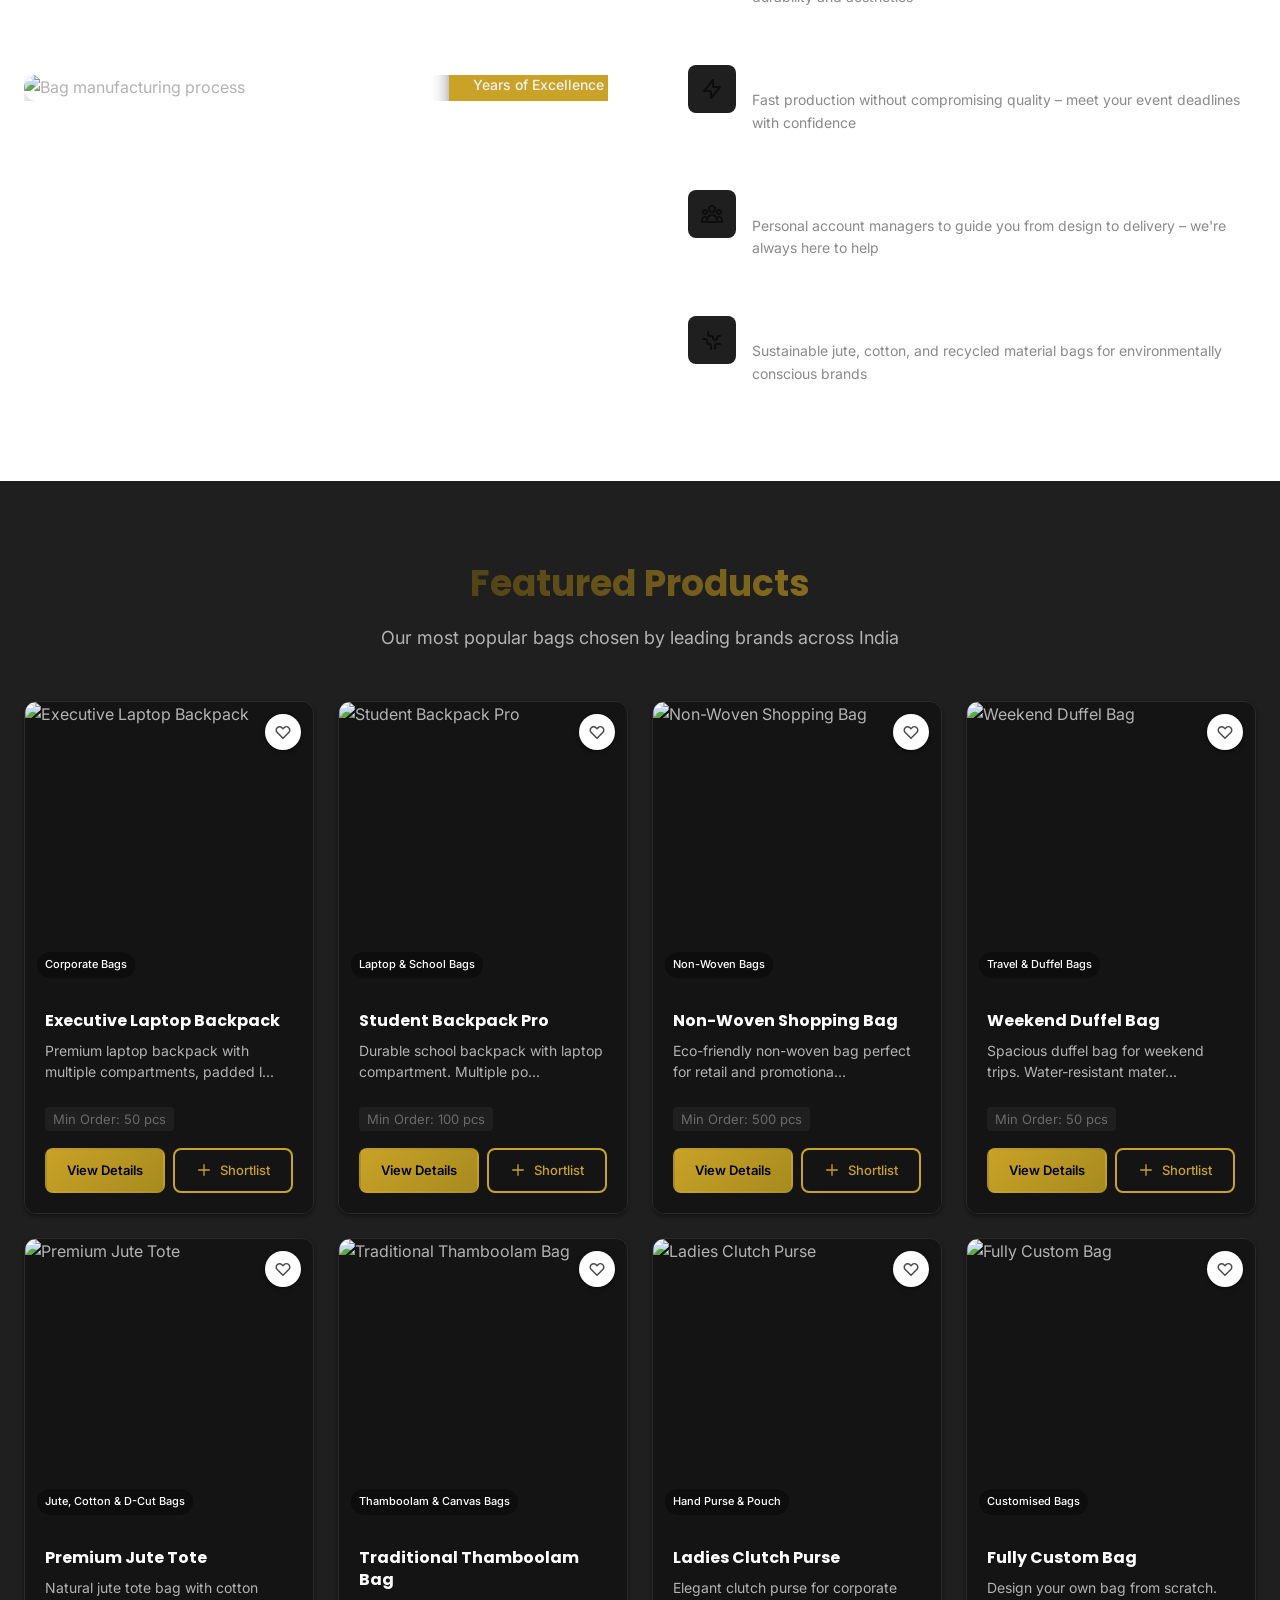
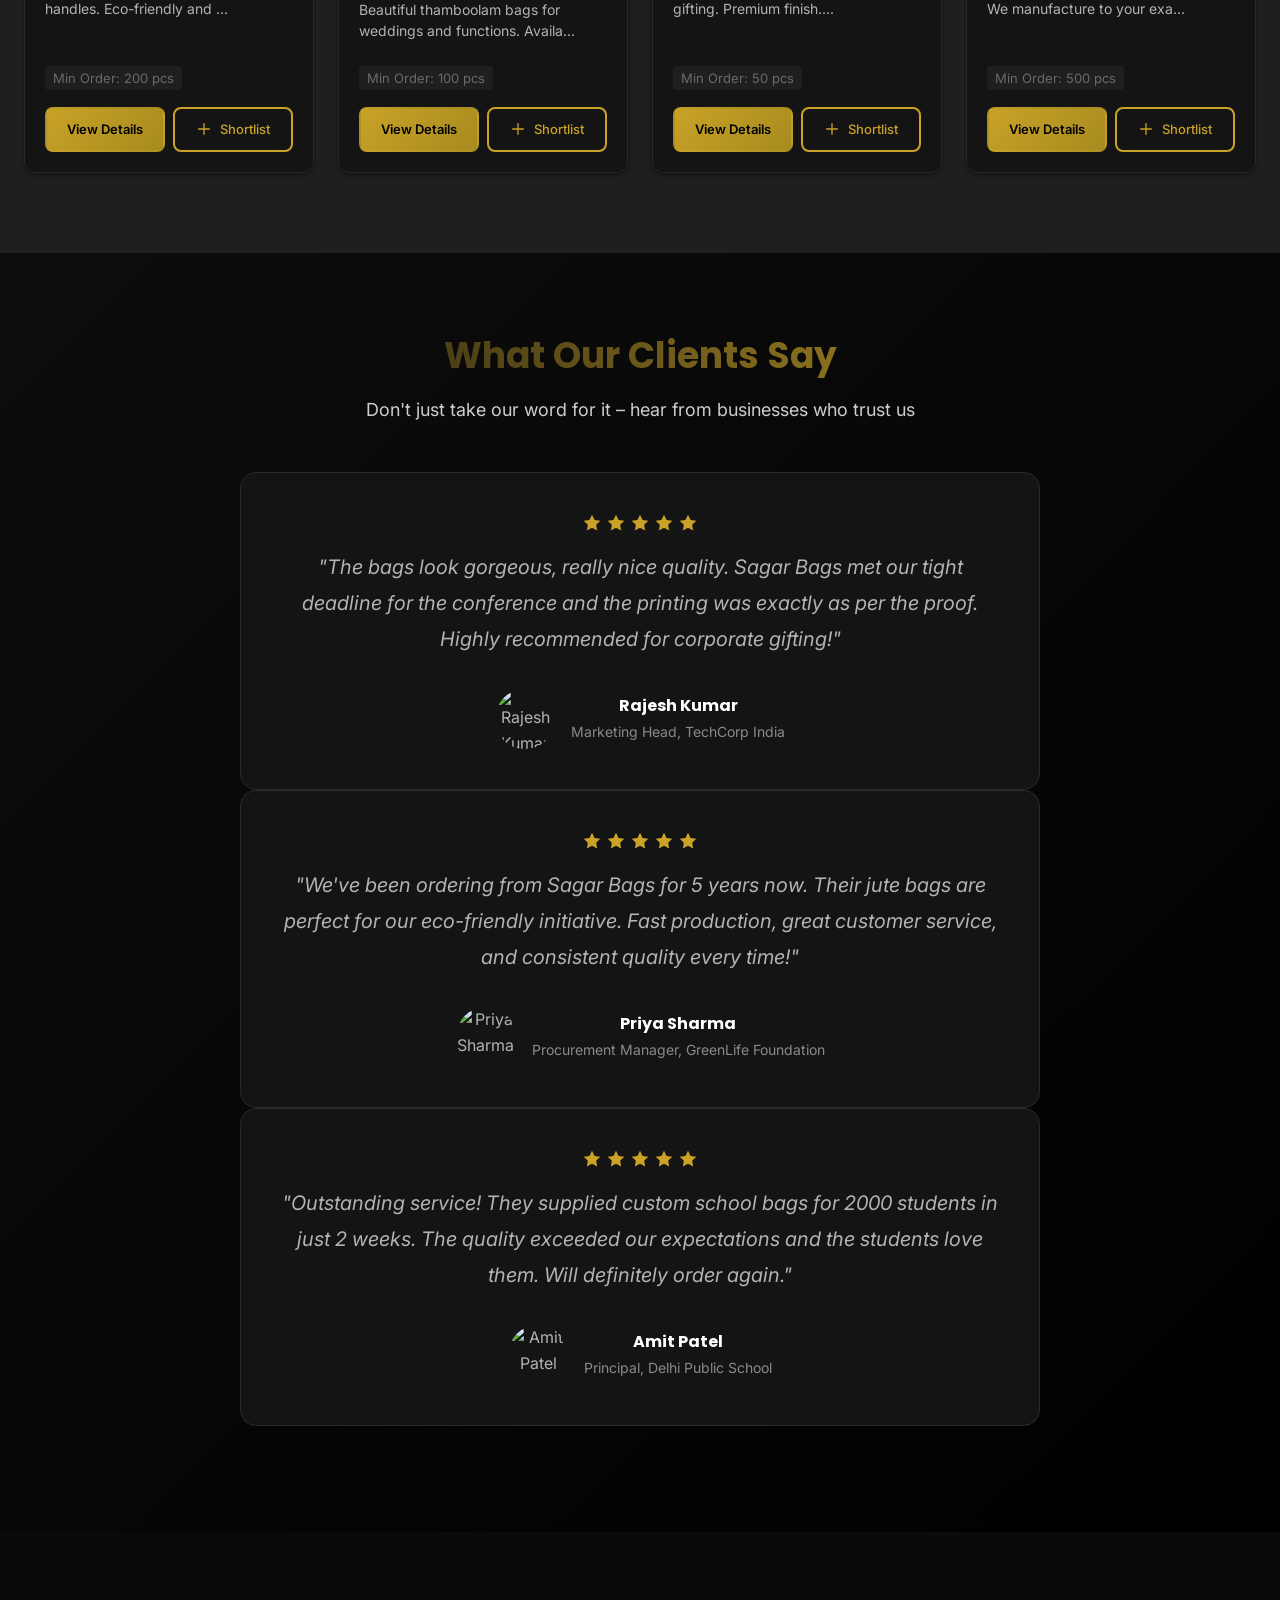
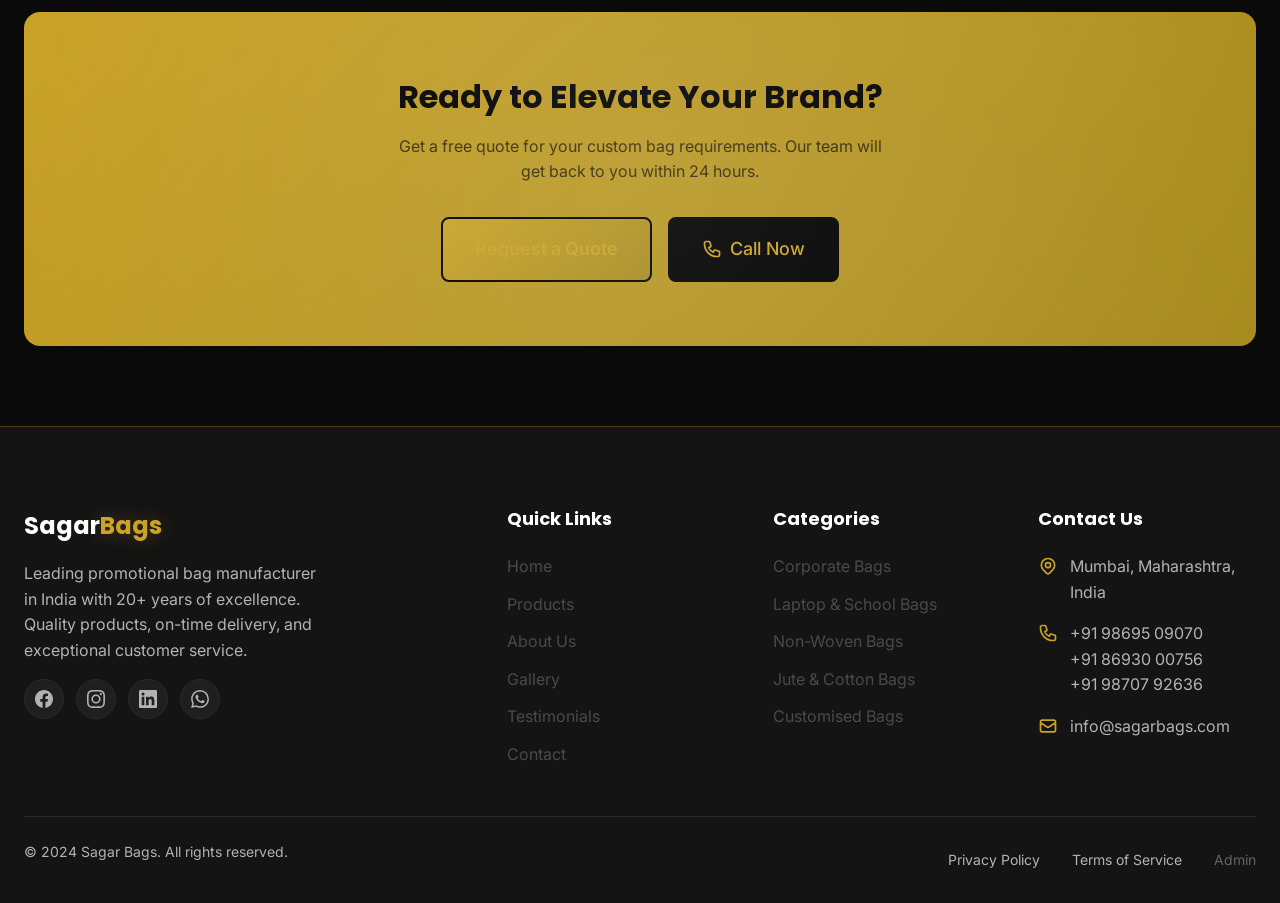
==== commit 93afe052: "Replace category icons with images - Use actual bag images instead of SVG icons in hero category car" ====
--- a/index.html
+++ b/index.html
@@ -137,10 +137,8 @@
           <span class="hero-categories-label">Our Categories</span>
           <div class="hero-categories-grid">
             <a href="products.html?category=corporate-bags" class="hero-category-card">
-              <div class="hero-category-icon">
-                <svg xmlns="http://www.w3.org/2000/svg" fill="none" viewBox="0 0 24 24" stroke="currentColor">
-                  <path stroke-linecap="round" stroke-linejoin="round" stroke-width="1.5" d="M21 13.255A23.931 23.931 0 0112 15c-3.183 0-6.22-.62-9-1.745M16 6V4a2 2 0 00-2-2h-4a2 2 0 00-2 2v2m4 6h.01M5 20h14a2 2 0 002-2V8a2 2 0 00-2-2H5a2 2 0 00-2 2v10a2 2 0 002 2z"/>
-                </svg>
+              <div class="hero-category-image">
+                <img src="https://images.unsplash.com/photo-1553062407-98eeb64c6a62?w=120&h=120&fit=crop" alt="Corporate Bags">
               </div>
               <div class="hero-category-content">
                 <h3 class="hero-category-name">Corporate Bags</h3>
@@ -153,10 +151,8 @@
               </div>
             </a>
             <a href="products.html?category=laptop-school-bags" class="hero-category-card">
-              <div class="hero-category-icon">
-                <svg xmlns="http://www.w3.org/2000/svg" fill="none" viewBox="0 0 24 24" stroke="currentColor">
-                  <path stroke-linecap="round" stroke-linejoin="round" stroke-width="1.5" d="M12 14l9-5-9-5-9 5 9 5zm0 7l9-5-9-5-9 5 9 5z"/>
-                </svg>
+              <div class="hero-category-image">
+                <img src="https://images.unsplash.com/photo-1553062407-98eeb64c6a62?w=120&h=120&fit=crop&sat=-100&hue=180" alt="Laptop Bags">
               </div>
               <div class="hero-category-content">
                 <h3 class="hero-category-name">Laptop & School</h3>
@@ -169,10 +165,8 @@
               </div>
             </a>
             <a href="products.html?category=jute-cotton-bags" class="hero-category-card">
-              <div class="hero-category-icon">
-                <svg xmlns="http://www.w3.org/2000/svg" fill="none" viewBox="0 0 24 24" stroke="currentColor">
-                  <path stroke-linecap="round" stroke-linejoin="round" stroke-width="1.5" d="M5 3v4M3 5h4M6 17v4m-2-2h4m5-16l2.286 6.857L21 12l-5.714 2.143L13 21l-2.286-6.857L5 12l5.714-2.143L13 3z"/>
-                </svg>
+              <div class="hero-category-image">
+                <img src="https://images.unsplash.com/photo-1590874103328-eac38a683ce7?w=120&h=120&fit=crop" alt="Eco-Friendly Bags">
               </div>
               <div class="hero-category-content">
                 <h3 class="hero-category-name">Eco-Friendly</h3>
--- a/assets/css/styles.css
+++ b/assets/css/styles.css
@@ -1169,21 +1169,29 @@
   transform: translateX(4px);
 }
 
-.hero-category-icon {
-  width: 48px;
-  height: 48px;
-  display: flex;
-  align-items: center;
-  justify-content: center;
-  background: rgba(201, 162, 39, 0.1);
-  border-radius: 10px;
+.hero-category-image {
+  width: 56px;
+  height: 56px;
+  border-radius: 12px;
+  overflow: hidden;
   flex-shrink: 0;
-}
-
-.hero-category-icon svg {
-  width: 24px;
-  height: 24px;
-  color: var(--secondary);
+  border: 2px solid rgba(201, 162, 39, 0.3);
+  transition: all 0.3s ease;
+}
+
+.hero-category-image img {
+  width: 100%;
+  height: 100%;
+  object-fit: cover;
+  transition: transform 0.3s ease;
+}
+
+.hero-category-card:hover .hero-category-image {
+  border-color: var(--secondary);
+}
+
+.hero-category-card:hover .hero-category-image img {
+  transform: scale(1.1);
 }
 
 .hero-category-content {
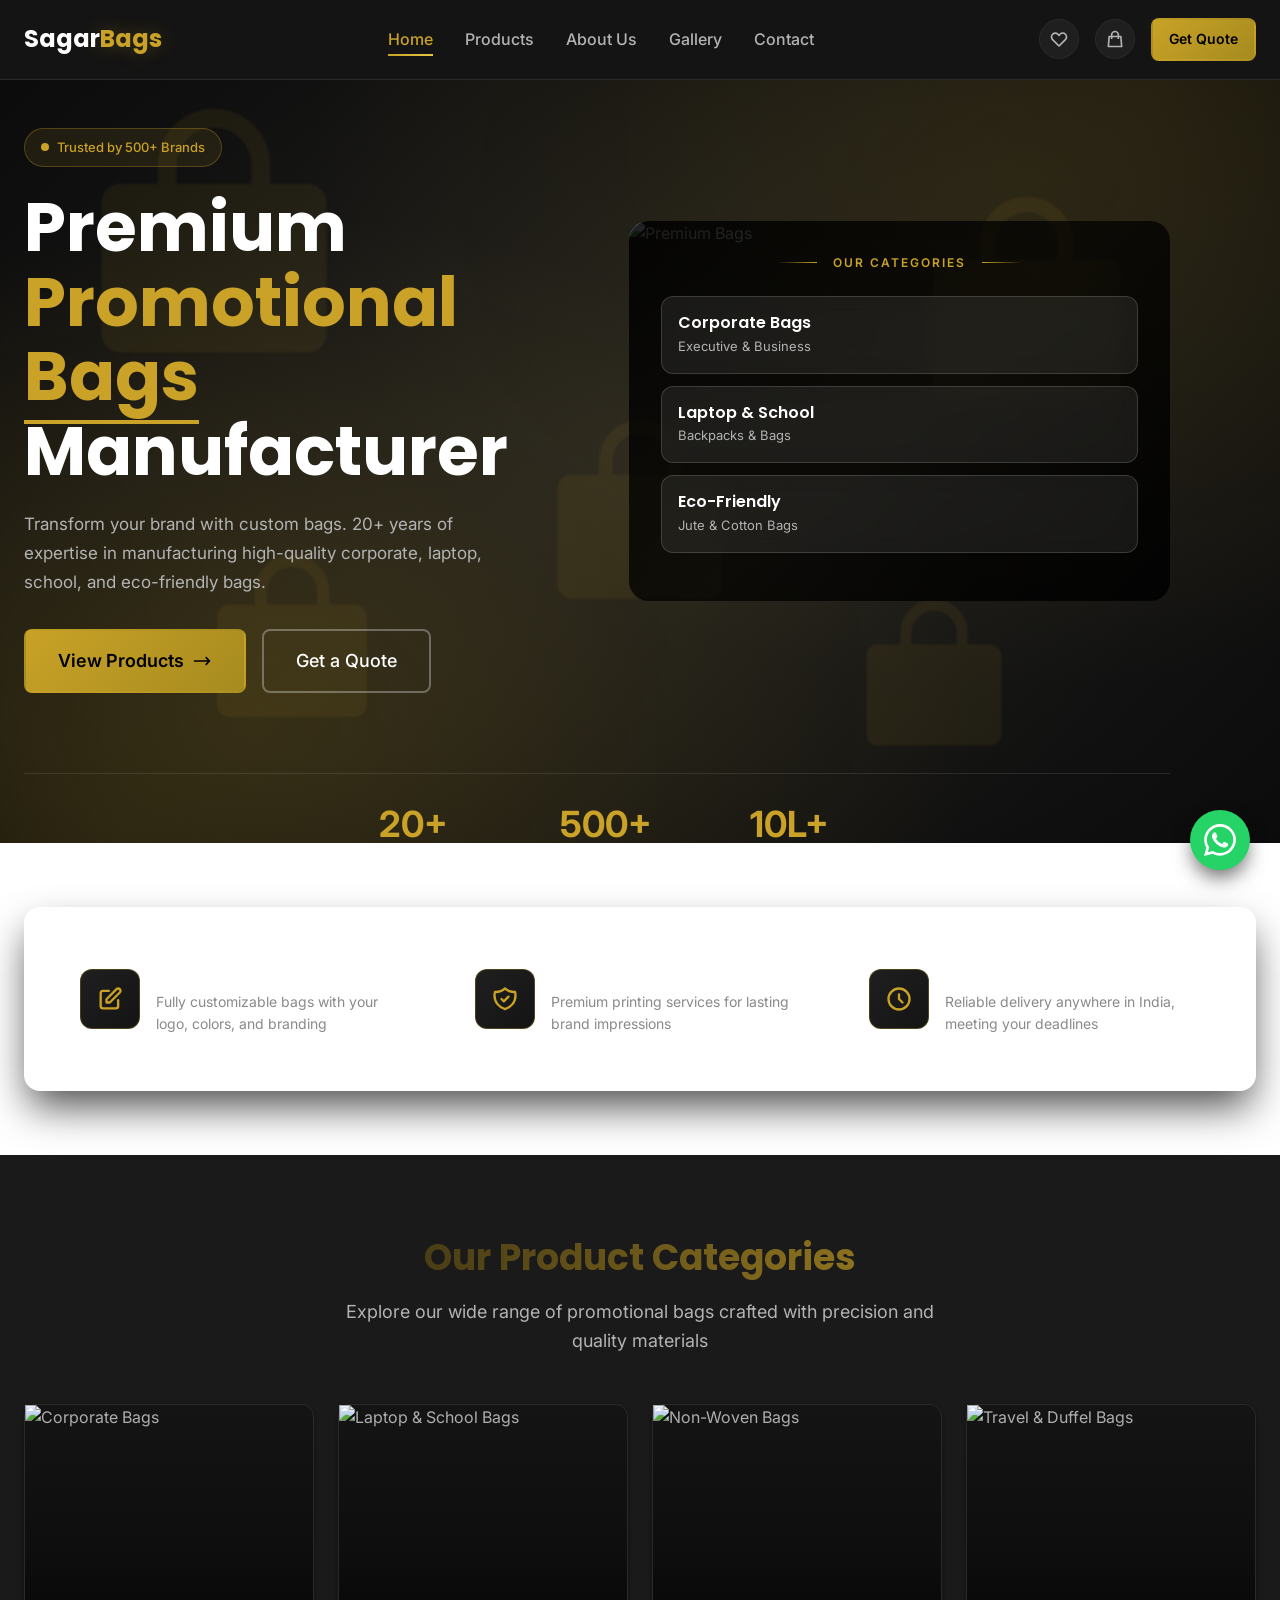
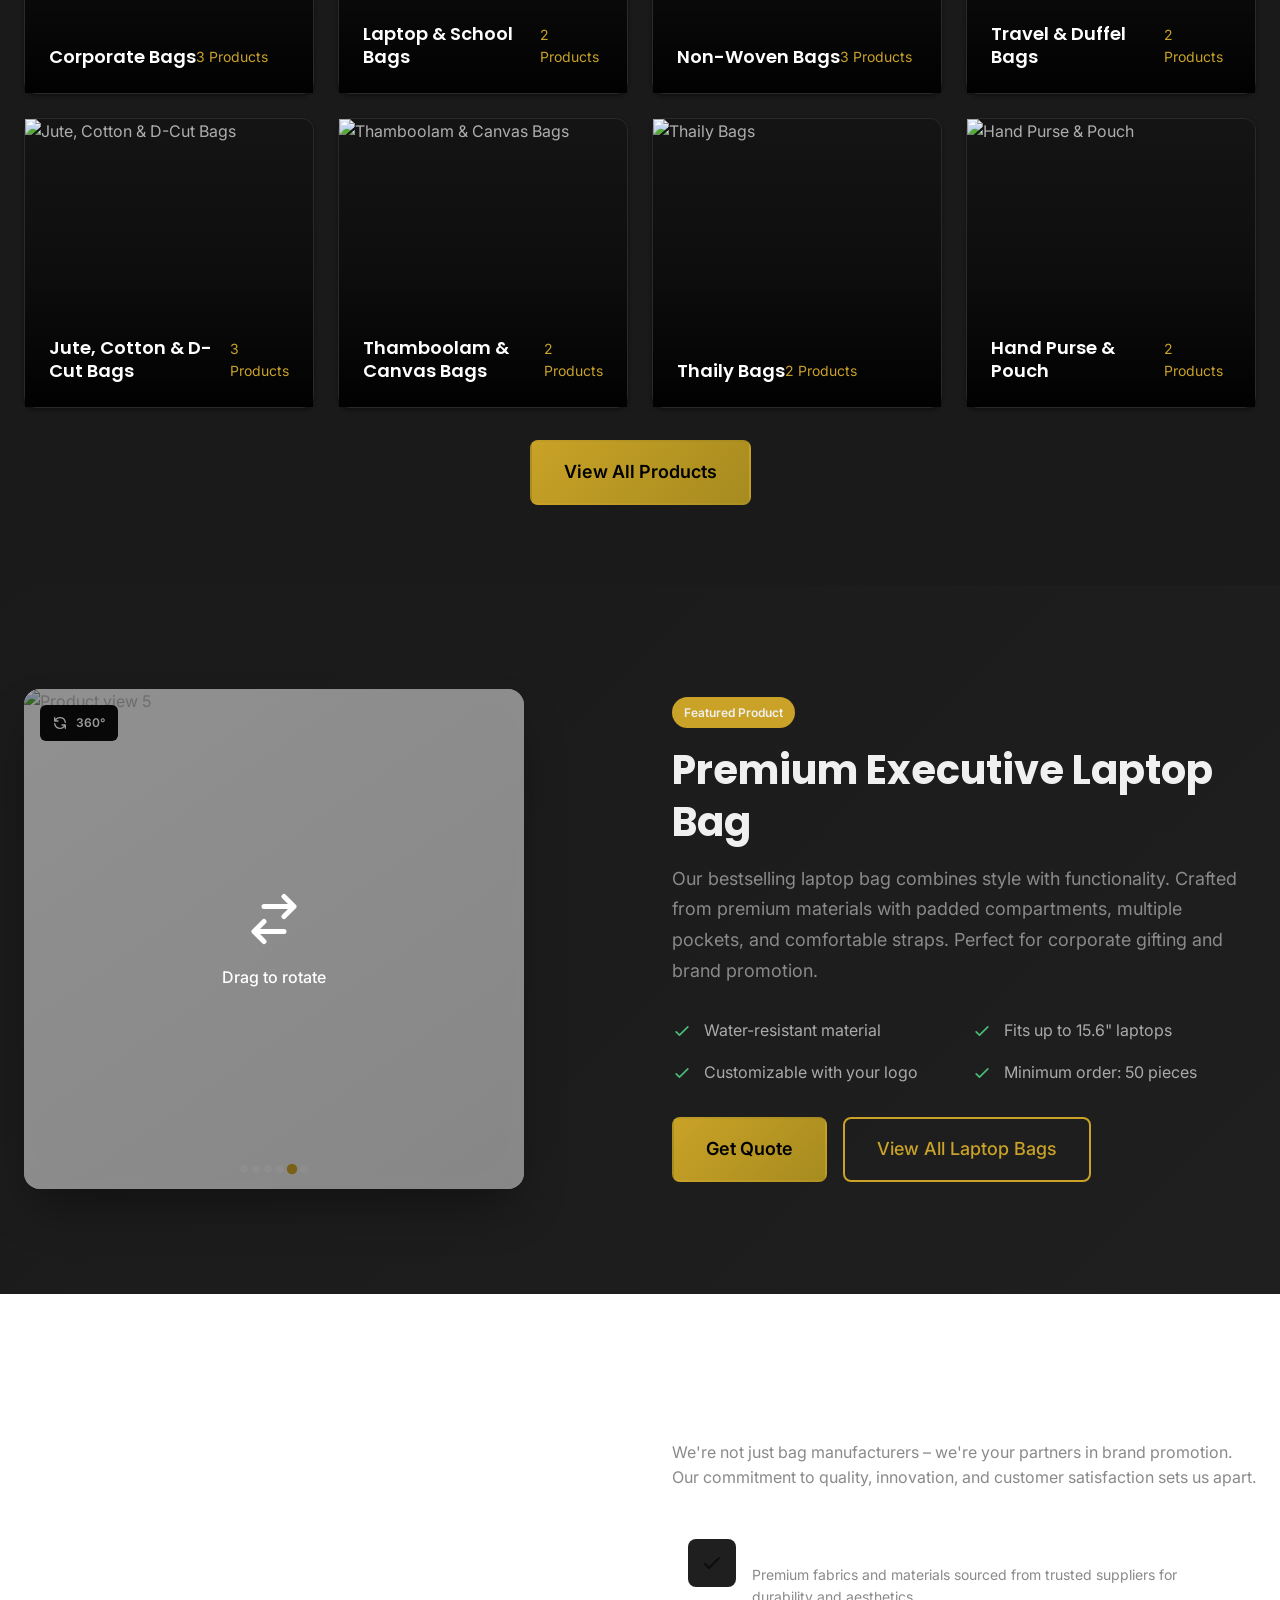
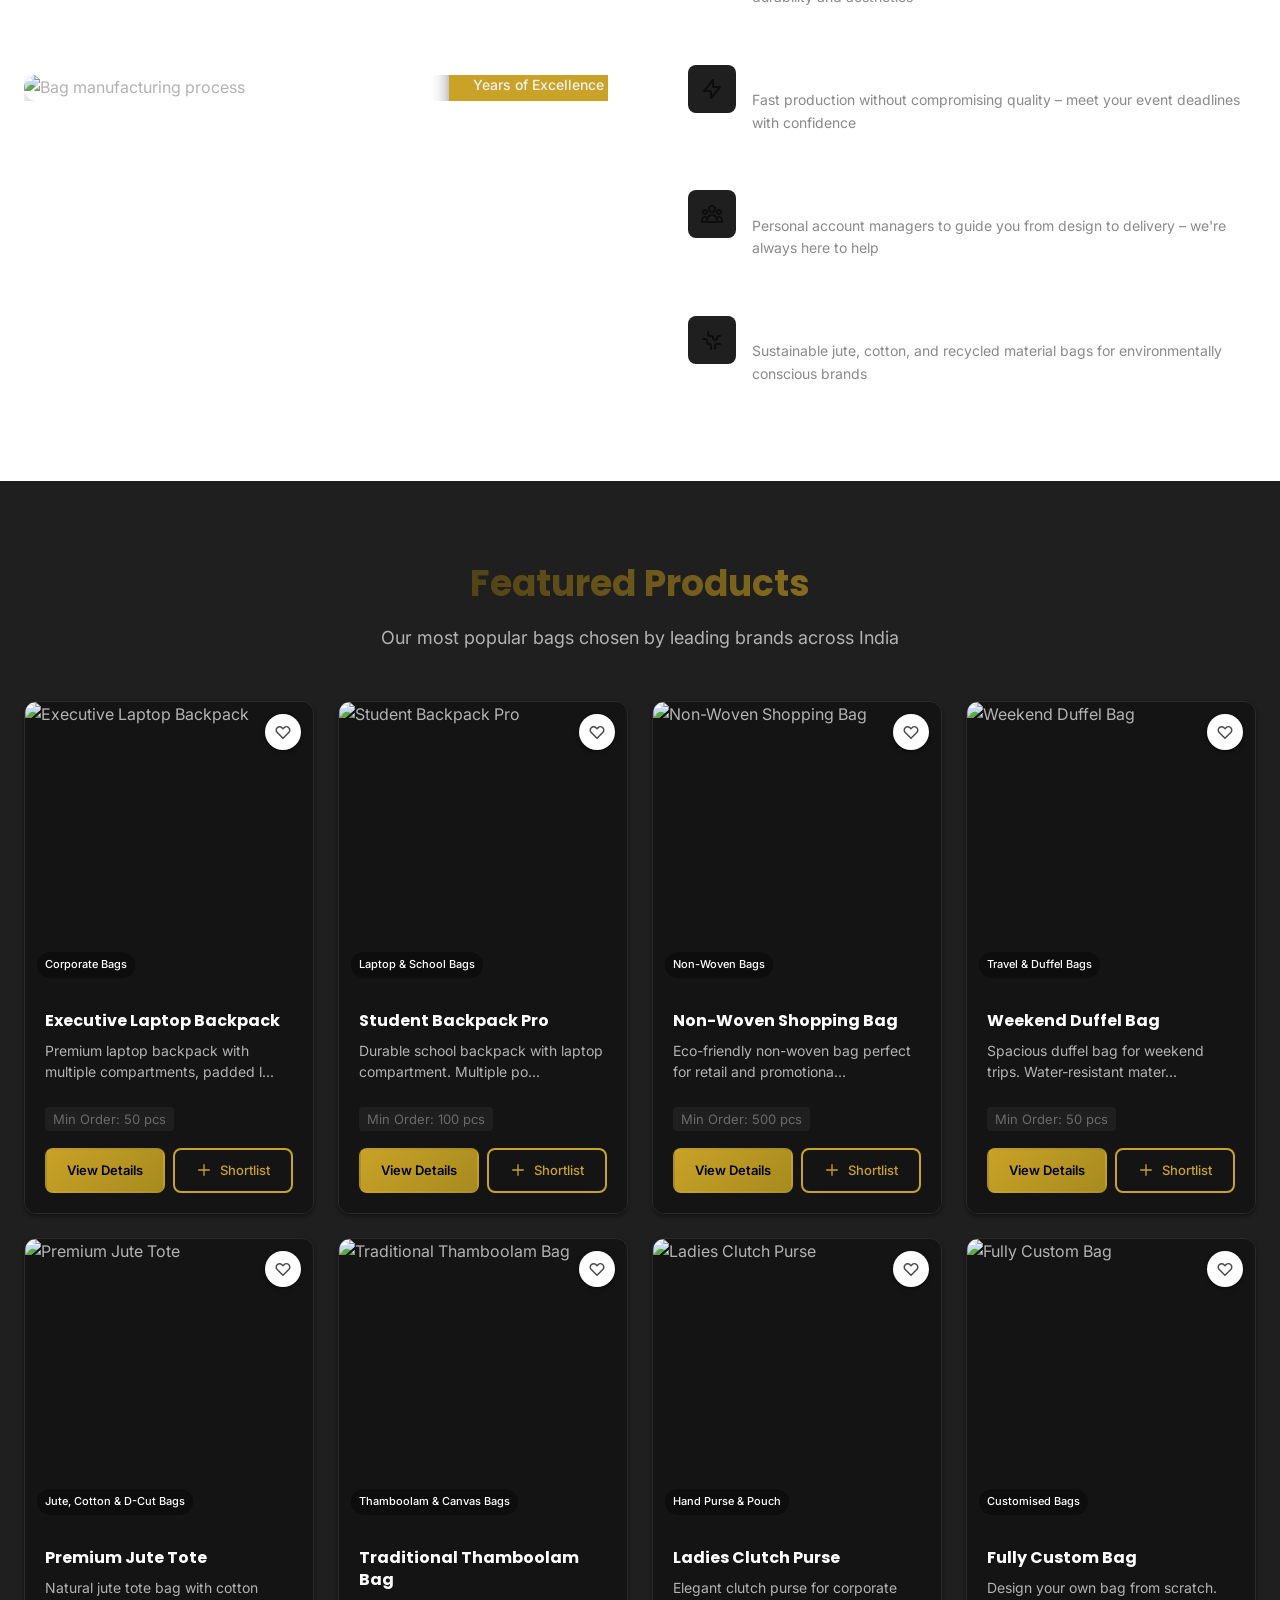
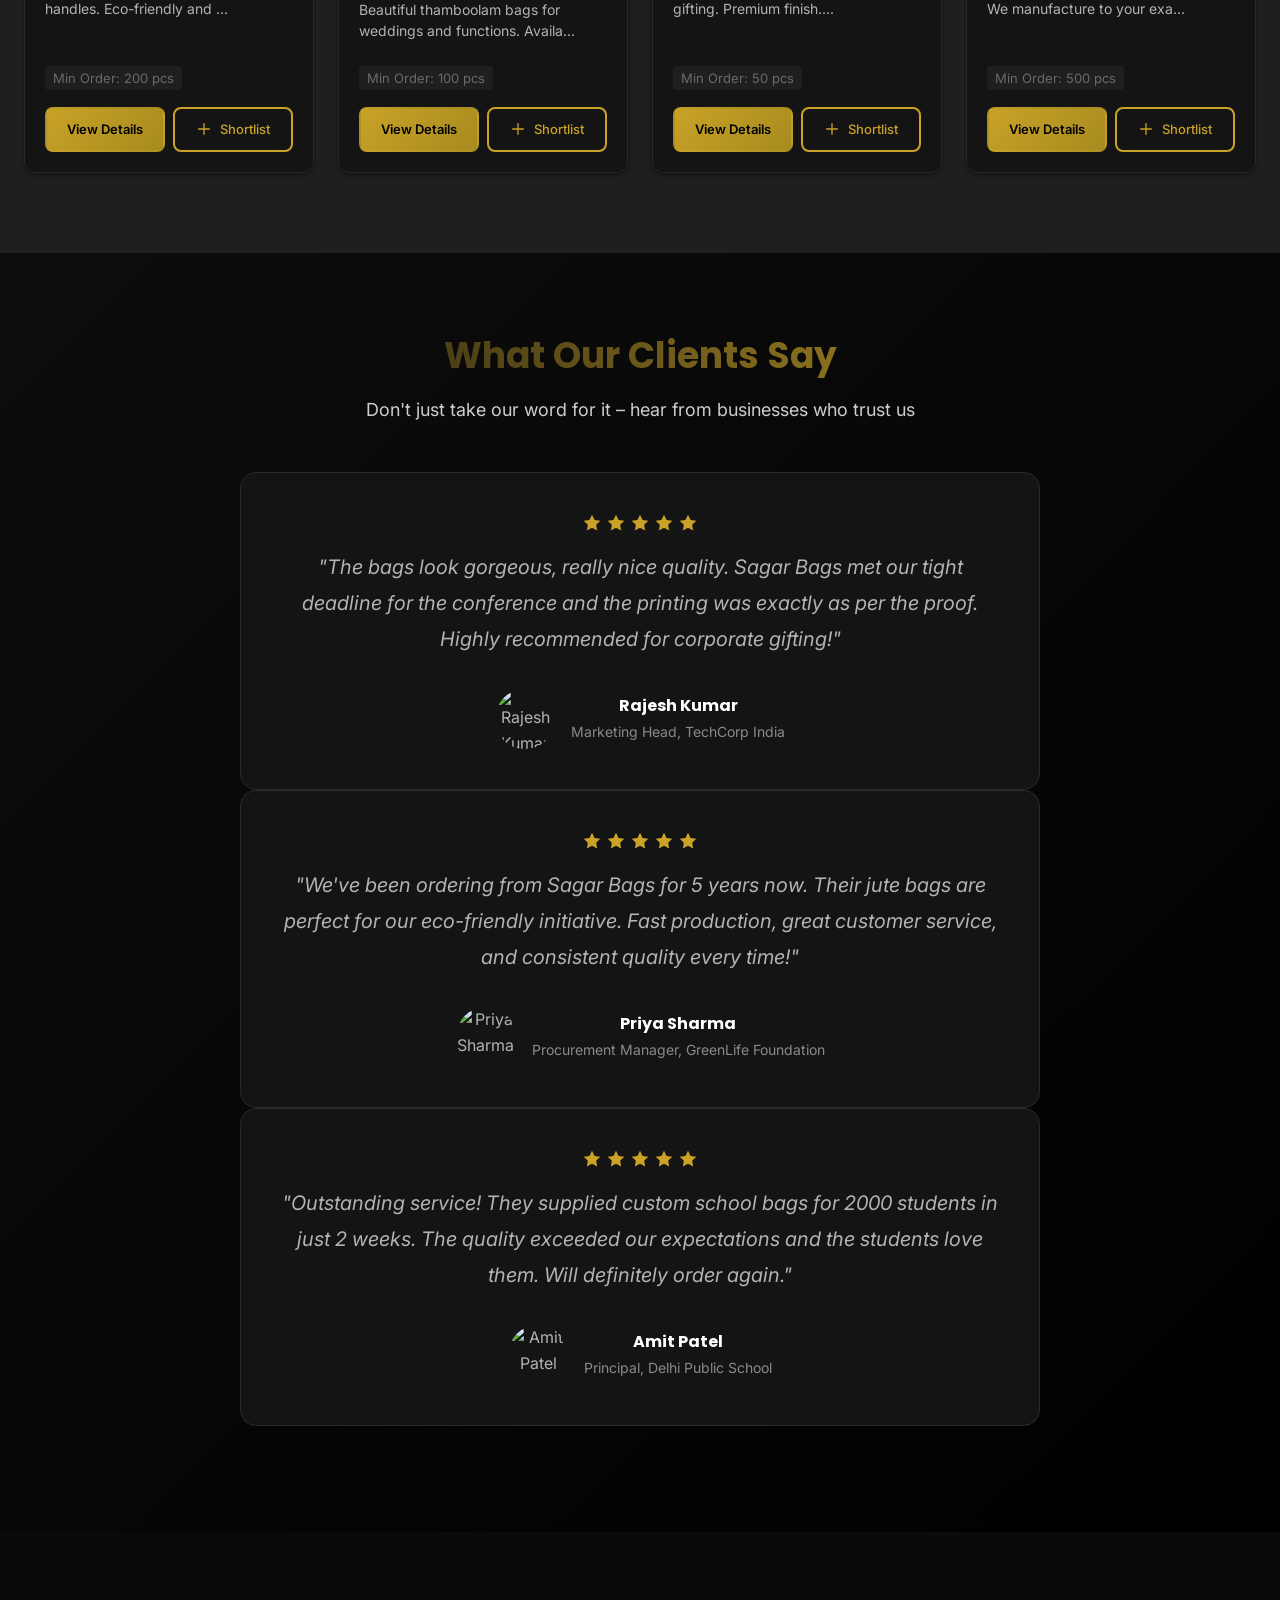
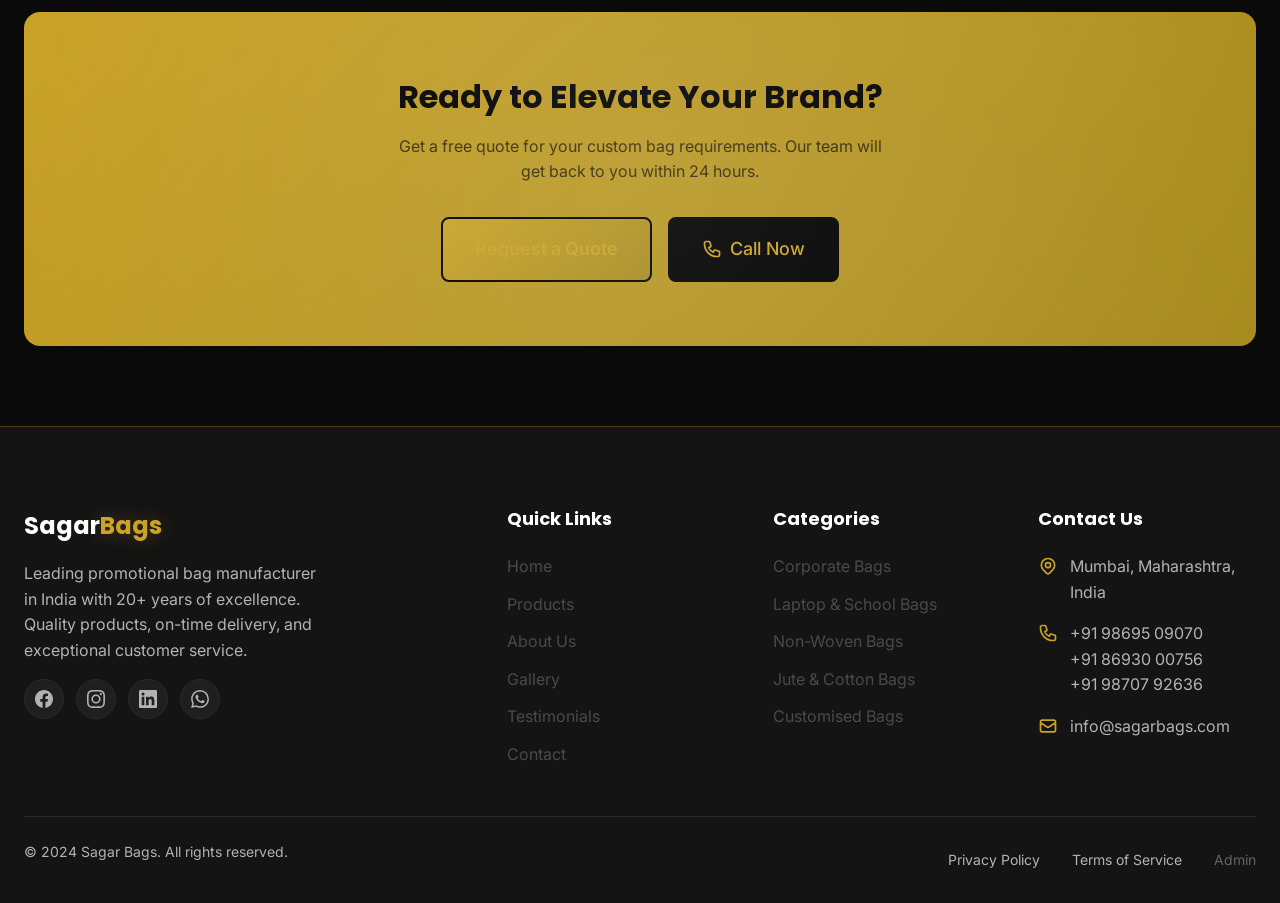
==== commit c72493bf: "Add background image to hero categories wrapper - Add full background image behind categories sectio" ====
--- a/index.html
+++ b/index.html
@@ -132,52 +132,49 @@
           </div>
         </div>
 
-        <!-- Hero Categories -->
+        <!-- Hero Categories with Background Image -->
         <div class="hero-categories-wrapper">
-          <span class="hero-categories-label">Our Categories</span>
-          <div class="hero-categories-grid">
-            <a href="products.html?category=corporate-bags" class="hero-category-card">
-              <div class="hero-category-image">
-                <img src="https://images.unsplash.com/photo-1553062407-98eeb64c6a62?w=120&h=120&fit=crop" alt="Corporate Bags">
-              </div>
-              <div class="hero-category-content">
-                <h3 class="hero-category-name">Corporate Bags</h3>
-                <p class="hero-category-tagline">Executive & Business</p>
-              </div>
-              <div class="hero-category-arrow">
-                <svg viewBox="0 0 24 24" fill="none" stroke="currentColor" stroke-width="2">
-                  <path d="M5 12h14M12 5l7 7-7 7"/>
-                </svg>
-              </div>
-            </a>
-            <a href="products.html?category=laptop-school-bags" class="hero-category-card">
-              <div class="hero-category-image">
-                <img src="https://images.unsplash.com/photo-1553062407-98eeb64c6a62?w=120&h=120&fit=crop&sat=-100&hue=180" alt="Laptop Bags">
-              </div>
-              <div class="hero-category-content">
-                <h3 class="hero-category-name">Laptop & School</h3>
-                <p class="hero-category-tagline">Backpacks & Bags</p>
-              </div>
-              <div class="hero-category-arrow">
-                <svg viewBox="0 0 24 24" fill="none" stroke="currentColor" stroke-width="2">
-                  <path d="M5 12h14M12 5l7 7-7 7"/>
-                </svg>
-              </div>
-            </a>
-            <a href="products.html?category=jute-cotton-bags" class="hero-category-card">
-              <div class="hero-category-image">
-                <img src="https://images.unsplash.com/photo-1590874103328-eac38a683ce7?w=120&h=120&fit=crop" alt="Eco-Friendly Bags">
-              </div>
-              <div class="hero-category-content">
-                <h3 class="hero-category-name">Eco-Friendly</h3>
-                <p class="hero-category-tagline">Jute & Cotton Bags</p>
-              </div>
-              <div class="hero-category-arrow">
-                <svg viewBox="0 0 24 24" fill="none" stroke="currentColor" stroke-width="2">
-                  <path d="M5 12h14M12 5l7 7-7 7"/>
-                </svg>
-              </div>
-            </a>
+          <div class="hero-categories-bg">
+            <img src="https://images.unsplash.com/photo-1553062407-98eeb64c6a62?w=600&h=800&fit=crop" alt="Premium Bags">
+          </div>
+          <div class="hero-categories-overlay"></div>
+          <div class="hero-categories-content">
+            <span class="hero-categories-label">Our Categories</span>
+            <div class="hero-categories-grid">
+              <a href="products.html?category=corporate-bags" class="hero-category-card">
+                <div class="hero-category-content">
+                  <h3 class="hero-category-name">Corporate Bags</h3>
+                  <p class="hero-category-tagline">Executive & Business</p>
+                </div>
+                <div class="hero-category-arrow">
+                  <svg viewBox="0 0 24 24" fill="none" stroke="currentColor" stroke-width="2">
+                    <path d="M5 12h14M12 5l7 7-7 7"/>
+                  </svg>
+                </div>
+              </a>
+              <a href="products.html?category=laptop-school-bags" class="hero-category-card">
+                <div class="hero-category-content">
+                  <h3 class="hero-category-name">Laptop & School</h3>
+                  <p class="hero-category-tagline">Backpacks & Bags</p>
+                </div>
+                <div class="hero-category-arrow">
+                  <svg viewBox="0 0 24 24" fill="none" stroke="currentColor" stroke-width="2">
+                    <path d="M5 12h14M12 5l7 7-7 7"/>
+                  </svg>
+                </div>
+              </a>
+              <a href="products.html?category=jute-cotton-bags" class="hero-category-card">
+                <div class="hero-category-content">
+                  <h3 class="hero-category-name">Eco-Friendly</h3>
+                  <p class="hero-category-tagline">Jute & Cotton Bags</p>
+                </div>
+                <div class="hero-category-arrow">
+                  <svg viewBox="0 0 24 24" fill="none" stroke="currentColor" stroke-width="2">
+                    <path d="M5 12h14M12 5l7 7-7 7"/>
+                  </svg>
+                </div>
+              </a>
+            </div>
           </div>
         </div>
       </div>
--- a/assets/css/styles.css
+++ b/assets/css/styles.css
@@ -12,6 +12,7 @@
 html {
   scroll-behavior: smooth;
   font-size: 16px;
+  overflow-x: hidden;
 }
 
 body {
@@ -20,6 +21,8 @@
   color: var(--text-secondary);
   background-color: var(--bg-dark);
   overflow-x: hidden;
+  position: relative;
+  width: 100%;
 }
 
 img {
@@ -167,6 +170,7 @@
   max-width: var(--container-max);
   margin: 0 auto;
   padding: 0 var(--container-padding);
+  box-sizing: border-box;
 }
 
 /* -------------------- Buttons -------------------- */
@@ -536,12 +540,14 @@
   top: 0;
   left: 0;
   right: 0;
+  width: 100%;
   height: var(--header-height);
   background-color: var(--bg-card);
   border-bottom: 1px solid var(--border-subtle);
   box-shadow: none;
   z-index: 1000;
   transition: all var(--transition);
+  overflow: hidden;
 }
 
 .header.scrolled {
@@ -557,8 +563,10 @@
   justify-content: space-between;
   height: 100%;
   max-width: var(--container-max);
+  width: 100%;
   margin: 0 auto;
   padding: 0 var(--container-padding);
+  box-sizing: border-box;
 }
 
 .logo {
@@ -1100,21 +1108,65 @@
 
 /* -------------------- Hero Categories (Mobile-first) -------------------- */
 .hero-categories-wrapper {
+  position: relative;
+  border-radius: 16px;
+  overflow: hidden;
+  z-index: 2;
+  min-height: 320px;
+}
+
+@media (min-width: 768px) {
+  .hero-categories-wrapper {
+    border-radius: 20px;
+    min-height: 380px;
+  }
+}
+
+/* Background Image */
+.hero-categories-bg {
+  position: absolute;
+  inset: 0;
+  z-index: 0;
+}
+
+.hero-categories-bg img {
+  width: 100%;
+  height: 100%;
+  object-fit: cover;
+  transition: transform 0.5s ease;
+}
+
+.hero-categories-wrapper:hover .hero-categories-bg img {
+  transform: scale(1.05);
+}
+
+/* Dark Overlay */
+.hero-categories-overlay {
+  position: absolute;
+  inset: 0;
+  background: linear-gradient(
+    135deg,
+    rgba(0, 0, 0, 0.85) 0%,
+    rgba(0, 0, 0, 0.7) 50%,
+    rgba(0, 0, 0, 0.85) 100%
+  );
+  z-index: 1;
+}
+
+/* Content Layer */
+.hero-categories-content {
+  position: relative;
+  z-index: 2;
   display: flex;
   flex-direction: column;
   gap: 1.25rem;
   padding: 1.5rem;
-  background: linear-gradient(135deg, rgba(201, 162, 39, 0.08) 0%, rgba(201, 162, 39, 0.03) 100%);
-  border: 1px solid rgba(201, 162, 39, 0.25);
-  border-radius: 16px;
-  position: relative;
-  z-index: 2;
+  height: 100%;
 }
 
 @media (min-width: 768px) {
-  .hero-categories-wrapper {
+  .hero-categories-content {
     padding: 2rem;
-    border-radius: 20px;
     gap: 1.5rem;
   }
 }
@@ -1156,42 +1208,18 @@
   align-items: center;
   gap: 1rem;
   padding: 1rem;
-  background: rgba(255, 255, 255, 0.03);
-  border: 1px solid rgba(255, 255, 255, 0.08);
+  background: rgba(255, 255, 255, 0.08);
+  backdrop-filter: blur(10px);
+  border: 1px solid rgba(255, 255, 255, 0.15);
   border-radius: 12px;
   transition: all 0.3s ease;
   text-decoration: none;
 }
 
 .hero-category-card:hover {
-  background: rgba(201, 162, 39, 0.1);
-  border-color: rgba(201, 162, 39, 0.3);
+  background: rgba(201, 162, 39, 0.2);
+  border-color: rgba(201, 162, 39, 0.5);
   transform: translateX(4px);
-}
-
-.hero-category-image {
-  width: 56px;
-  height: 56px;
-  border-radius: 12px;
-  overflow: hidden;
-  flex-shrink: 0;
-  border: 2px solid rgba(201, 162, 39, 0.3);
-  transition: all 0.3s ease;
-}
-
-.hero-category-image img {
-  width: 100%;
-  height: 100%;
-  object-fit: cover;
-  transition: transform 0.3s ease;
-}
-
-.hero-category-card:hover .hero-category-image {
-  border-color: var(--secondary);
-}
-
-.hero-category-card:hover .hero-category-image img {
-  transform: scale(1.1);
 }
 
 .hero-category-content {
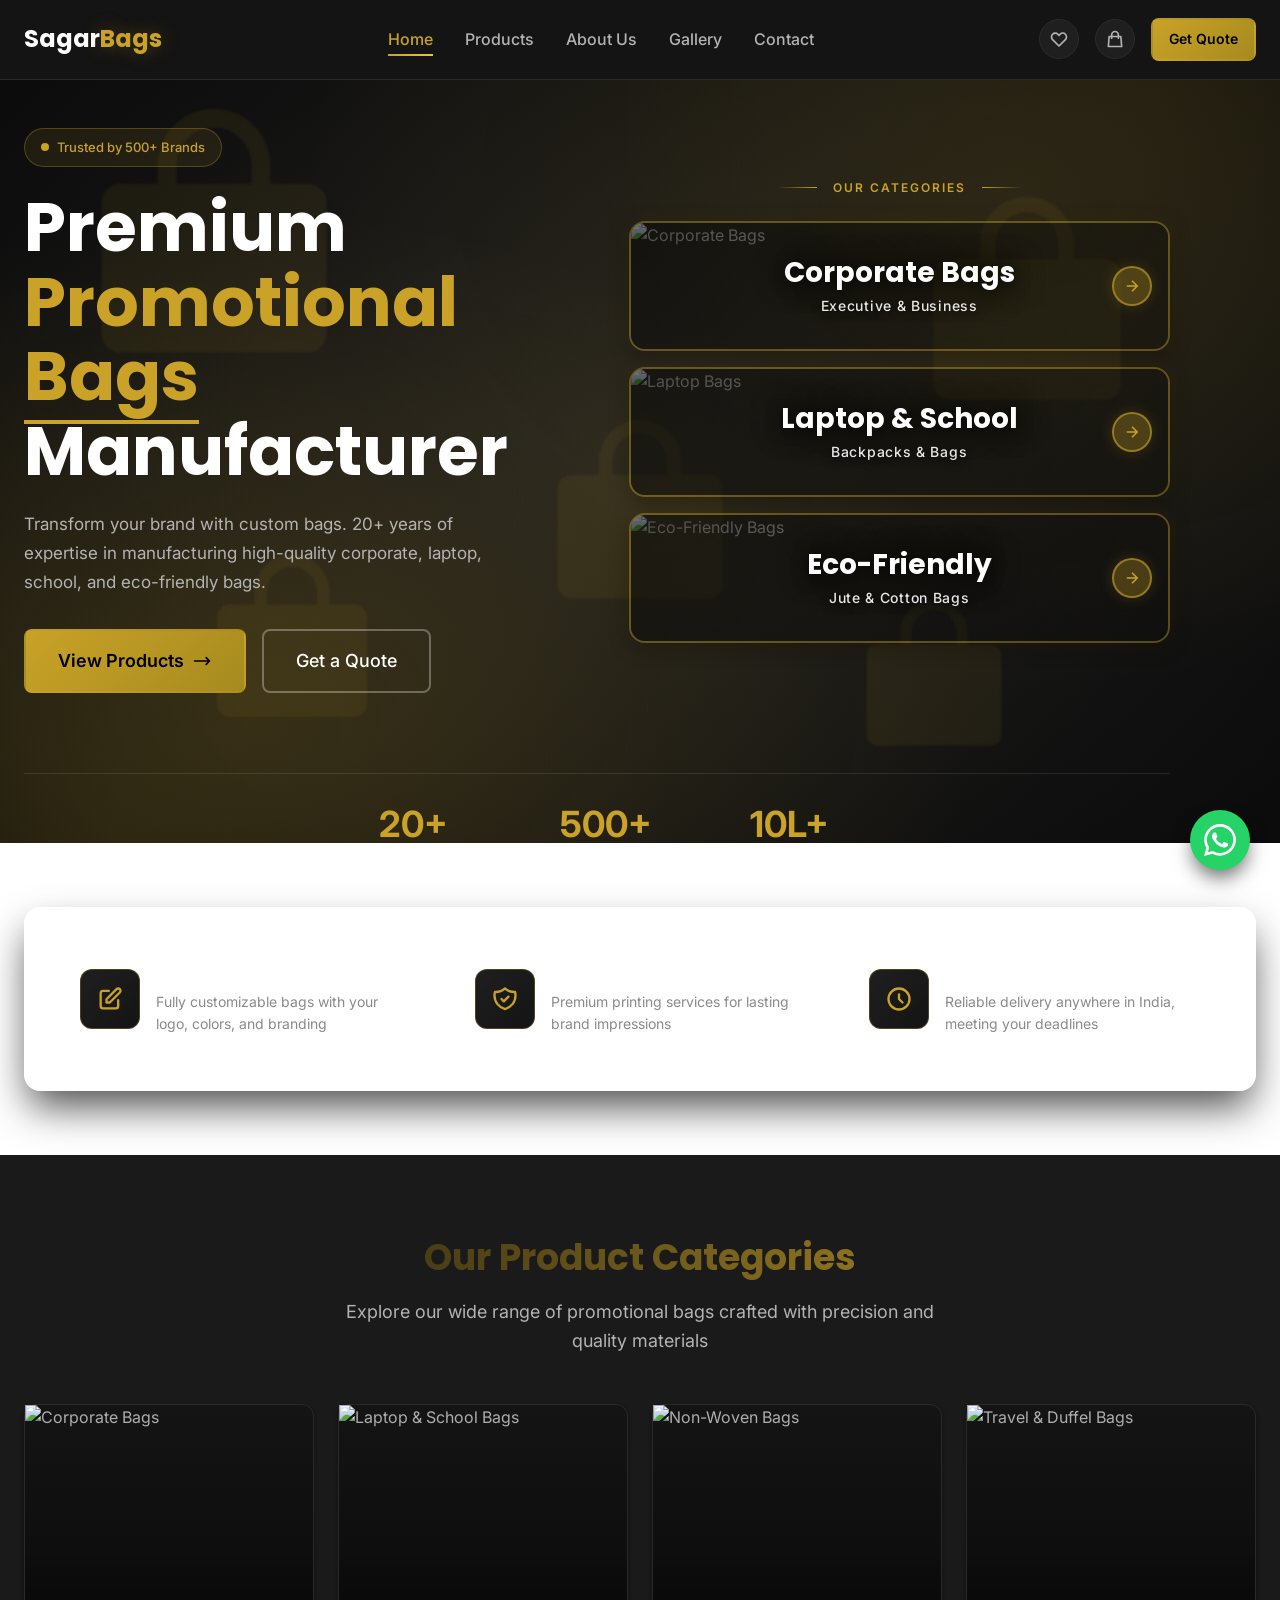
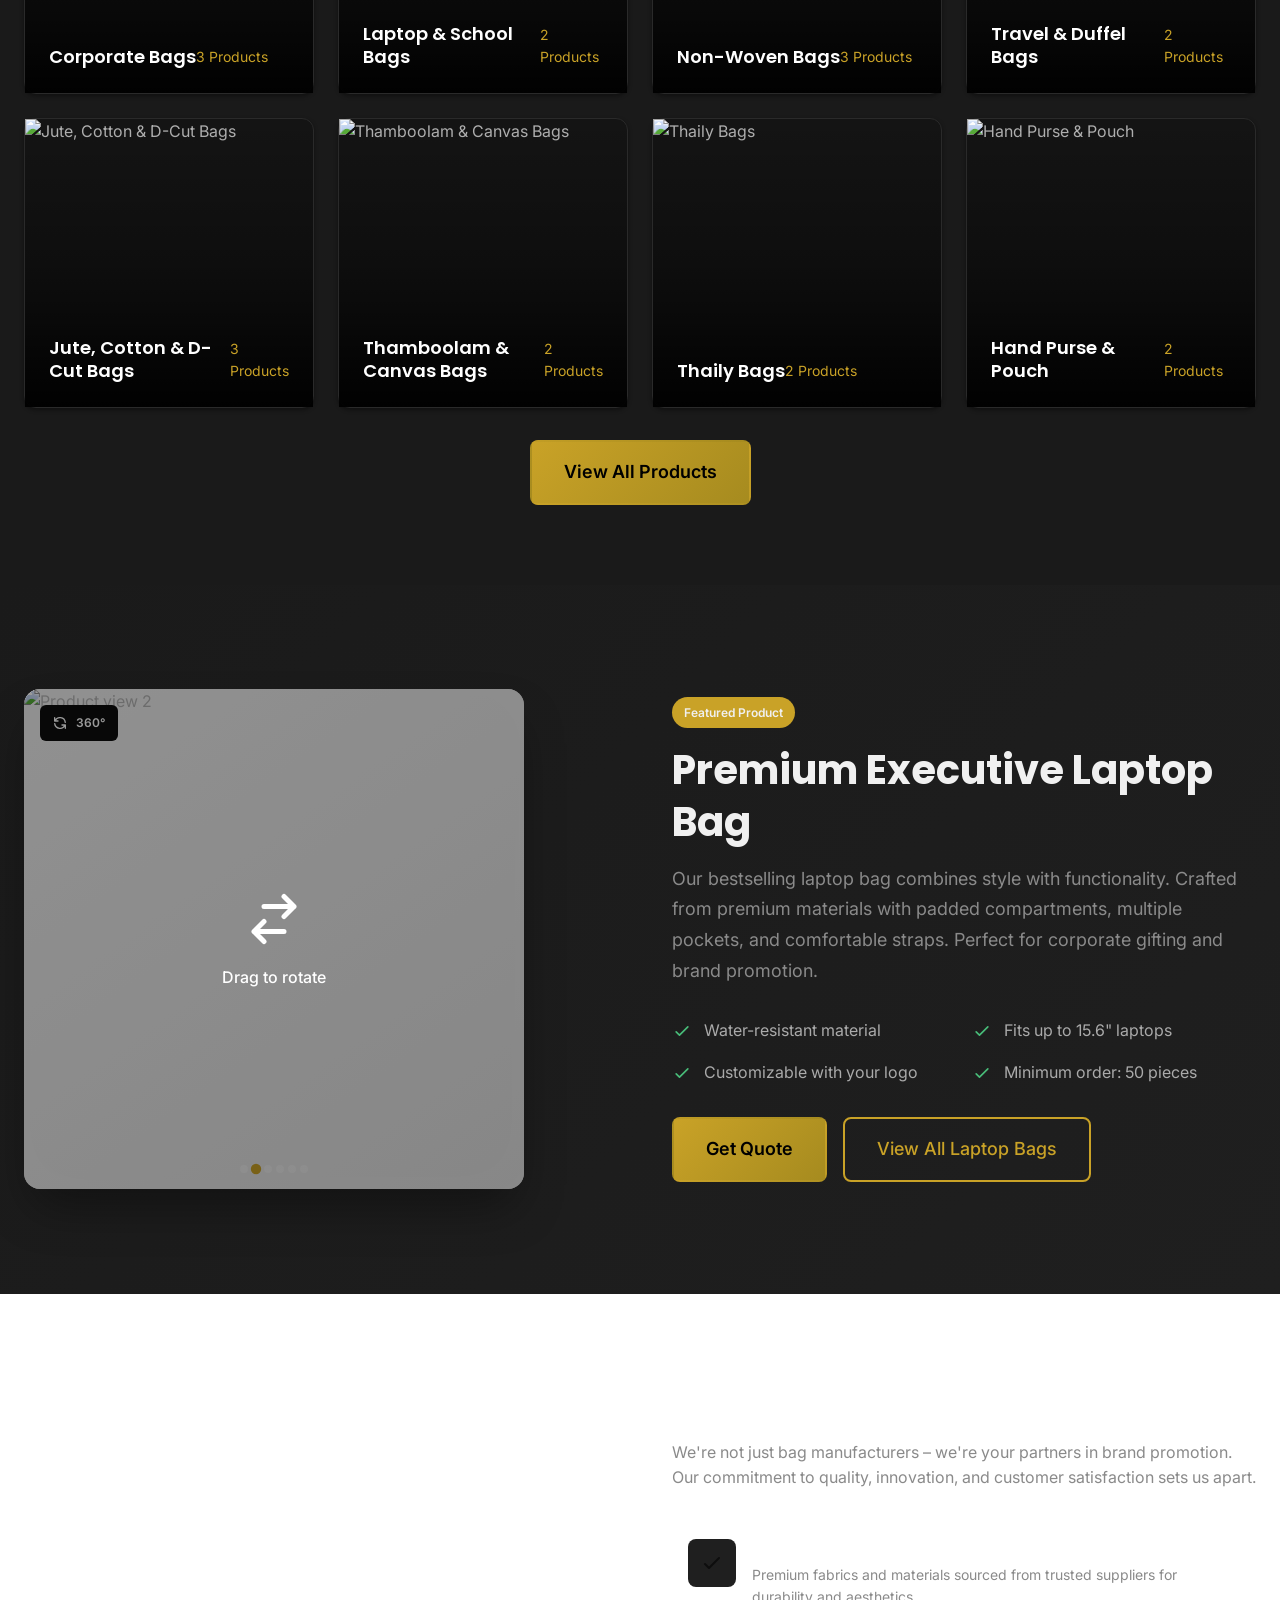
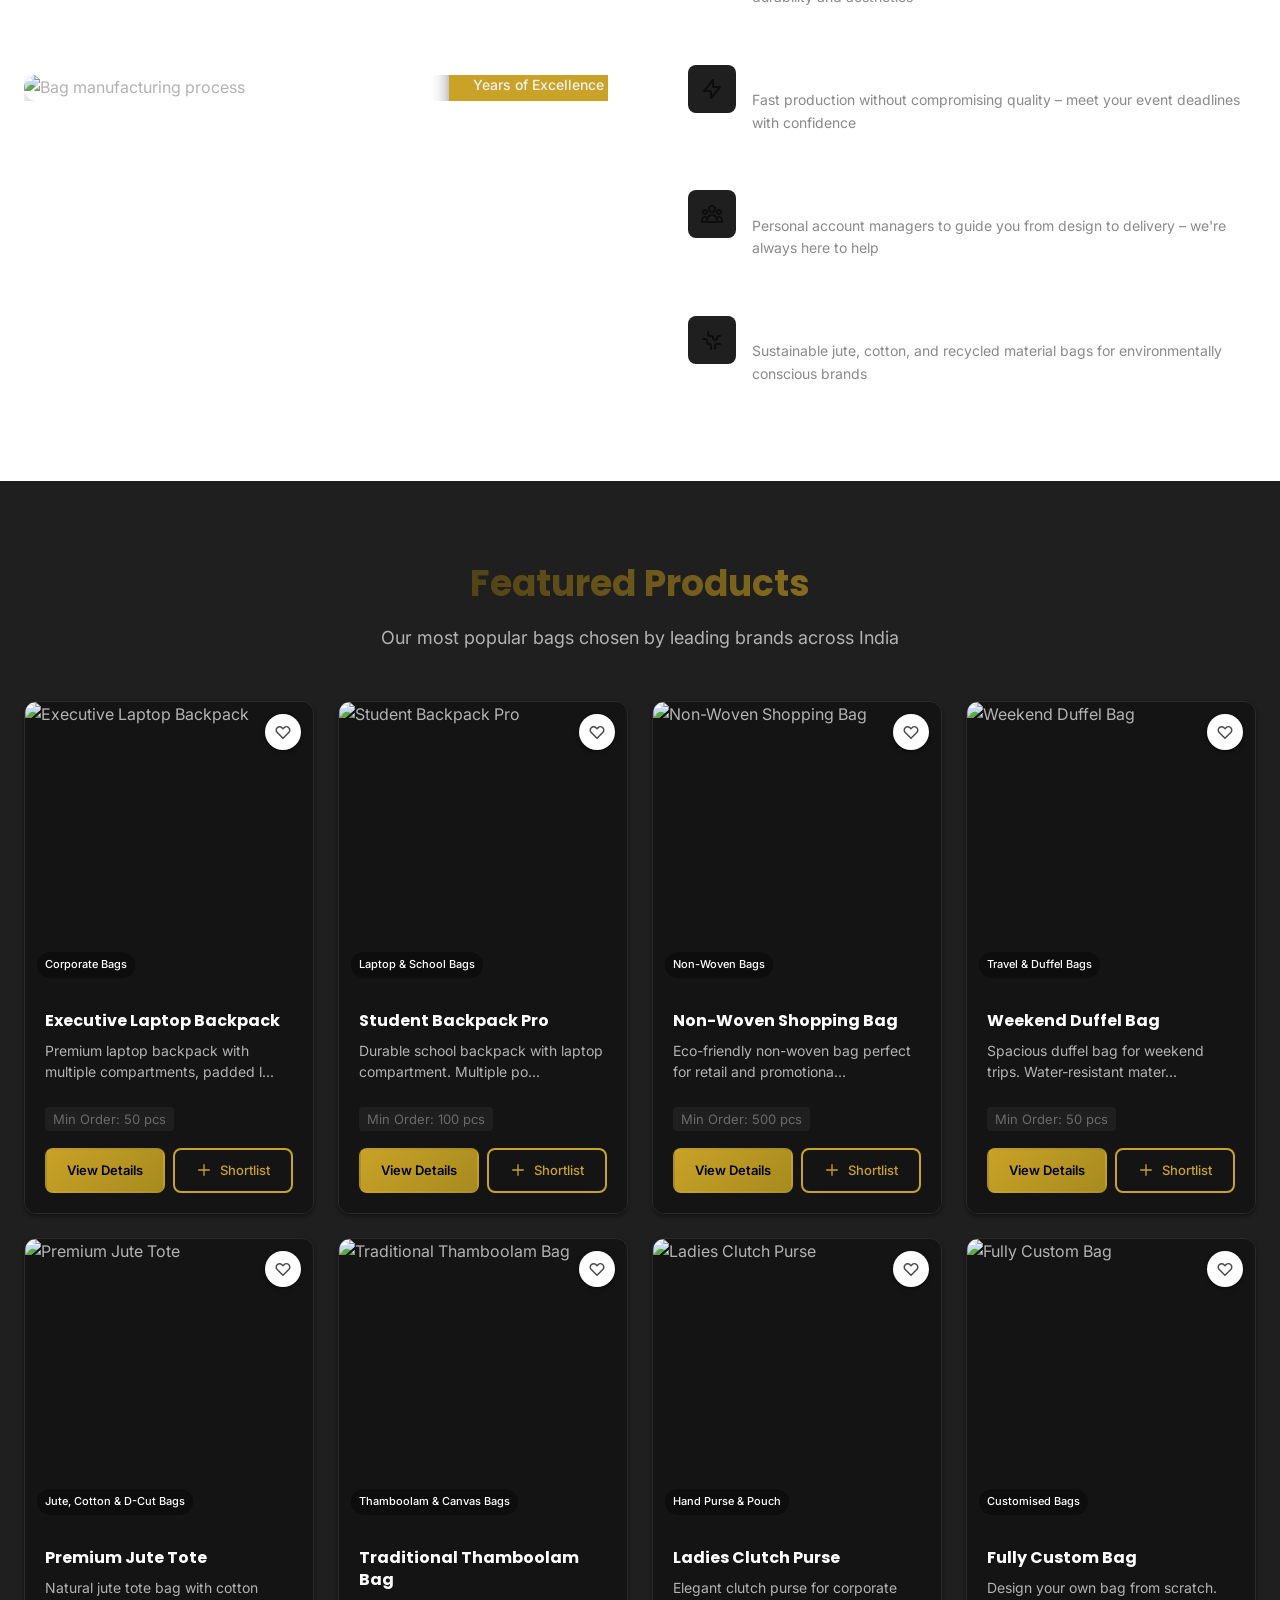
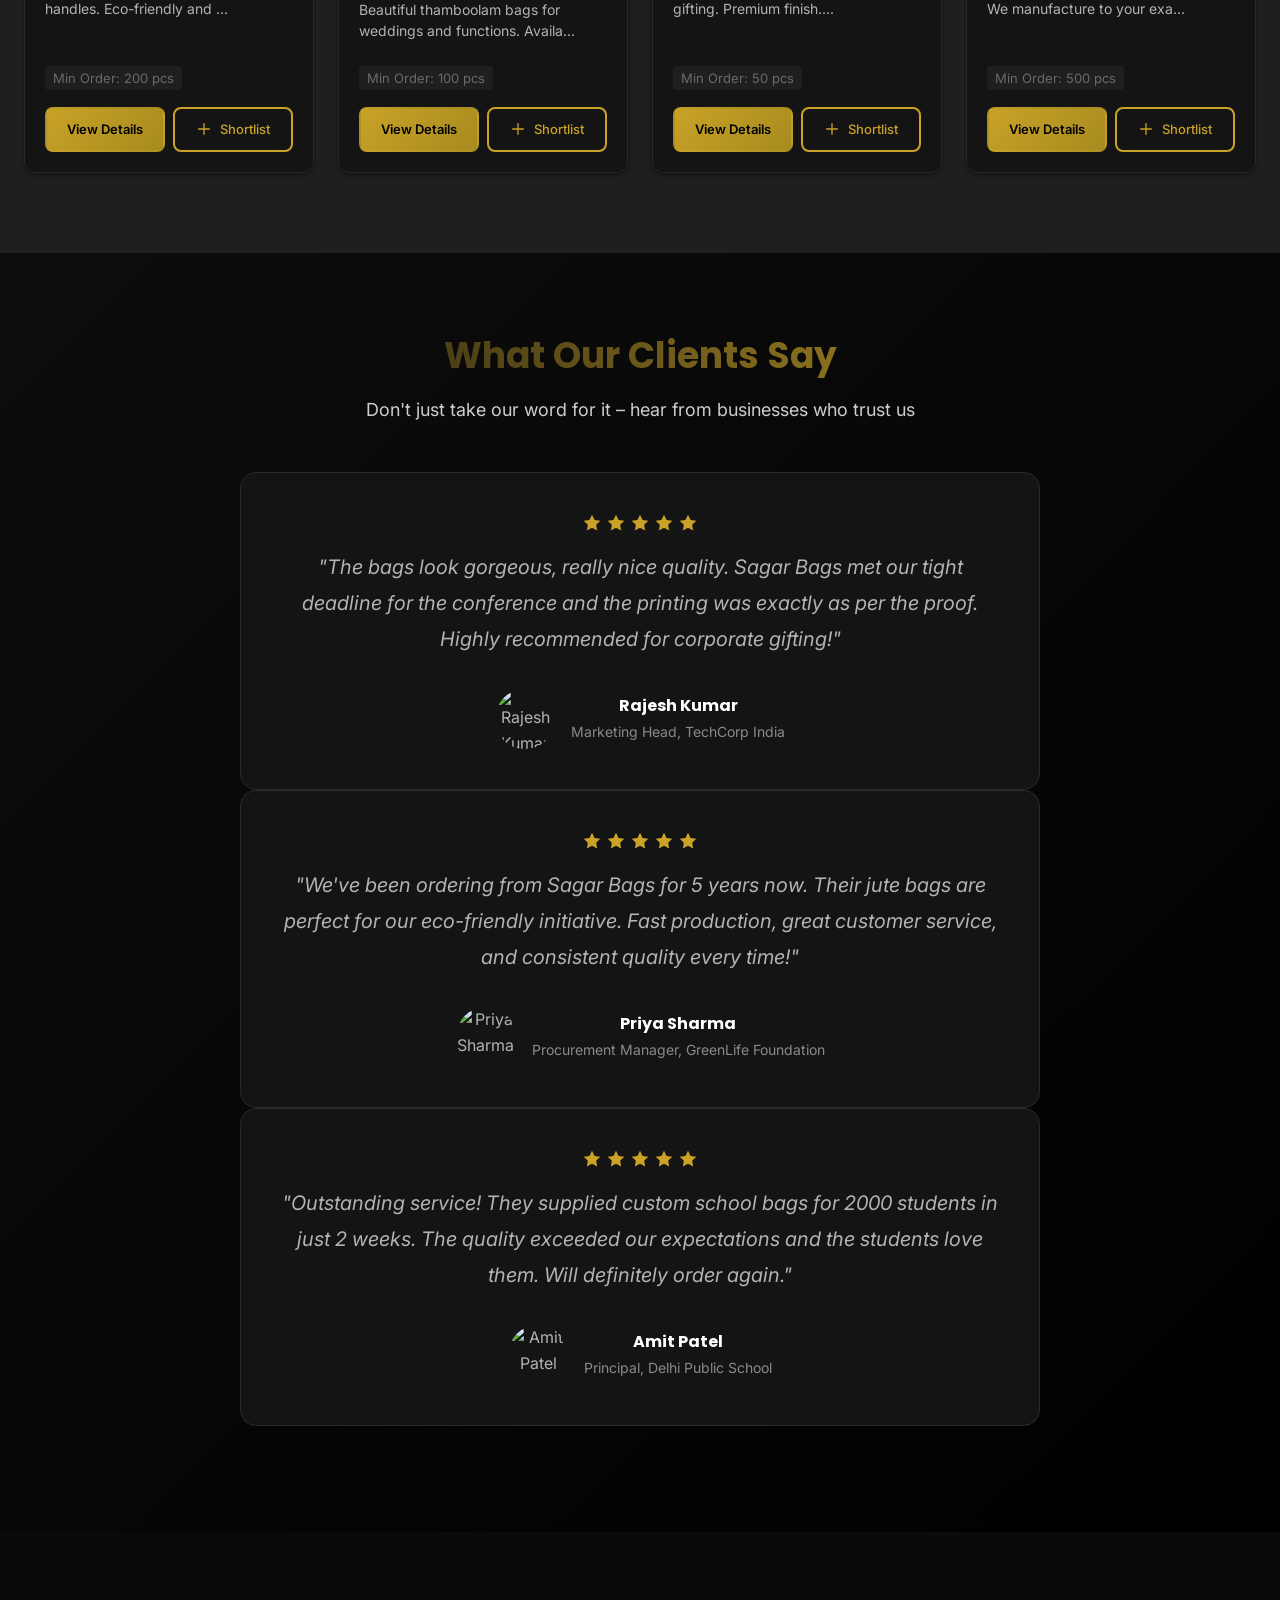
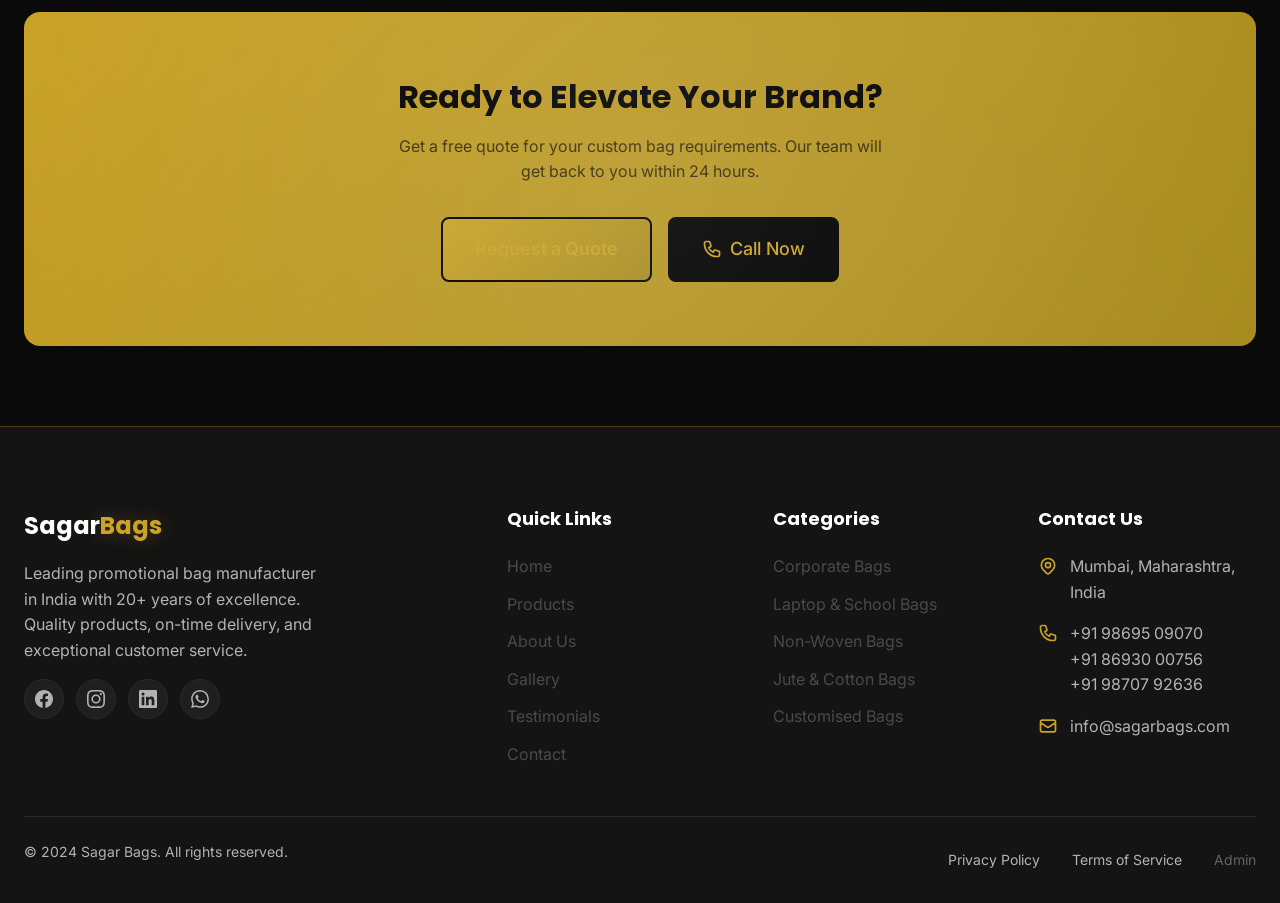
==== commit 51f4228f: "Redesign hero categories like Green Epicure - Each card has its own full background image - Dark gra" ====
--- a/index.html
+++ b/index.html
@@ -132,49 +132,55 @@
           </div>
         </div>
 
-        <!-- Hero Categories with Background Image -->
+        <!-- Hero Categories -->
         <div class="hero-categories-wrapper">
-          <div class="hero-categories-bg">
-            <img src="https://images.unsplash.com/photo-1553062407-98eeb64c6a62?w=600&h=800&fit=crop" alt="Premium Bags">
-          </div>
-          <div class="hero-categories-overlay"></div>
-          <div class="hero-categories-content">
-            <span class="hero-categories-label">Our Categories</span>
-            <div class="hero-categories-grid">
-              <a href="products.html?category=corporate-bags" class="hero-category-card">
-                <div class="hero-category-content">
-                  <h3 class="hero-category-name">Corporate Bags</h3>
-                  <p class="hero-category-tagline">Executive & Business</p>
-                </div>
-                <div class="hero-category-arrow">
-                  <svg viewBox="0 0 24 24" fill="none" stroke="currentColor" stroke-width="2">
-                    <path d="M5 12h14M12 5l7 7-7 7"/>
-                  </svg>
-                </div>
-              </a>
-              <a href="products.html?category=laptop-school-bags" class="hero-category-card">
-                <div class="hero-category-content">
-                  <h3 class="hero-category-name">Laptop & School</h3>
-                  <p class="hero-category-tagline">Backpacks & Bags</p>
-                </div>
-                <div class="hero-category-arrow">
-                  <svg viewBox="0 0 24 24" fill="none" stroke="currentColor" stroke-width="2">
-                    <path d="M5 12h14M12 5l7 7-7 7"/>
-                  </svg>
-                </div>
-              </a>
-              <a href="products.html?category=jute-cotton-bags" class="hero-category-card">
-                <div class="hero-category-content">
-                  <h3 class="hero-category-name">Eco-Friendly</h3>
-                  <p class="hero-category-tagline">Jute & Cotton Bags</p>
-                </div>
-                <div class="hero-category-arrow">
-                  <svg viewBox="0 0 24 24" fill="none" stroke="currentColor" stroke-width="2">
-                    <path d="M5 12h14M12 5l7 7-7 7"/>
-                  </svg>
-                </div>
-              </a>
-            </div>
+          <span class="hero-categories-label">Our Categories</span>
+          <div class="hero-categories-grid">
+            <a href="products.html?category=corporate-bags" class="hero-category-card">
+              <div class="hero-category-bg">
+                <img src="https://images.unsplash.com/photo-1553062407-98eeb64c6a62?w=600&h=300&fit=crop" alt="Corporate Bags">
+              </div>
+              <div class="hero-category-overlay"></div>
+              <div class="hero-category-content">
+                <h3 class="hero-category-name">Corporate Bags</h3>
+                <p class="hero-category-tagline">Executive & Business</p>
+              </div>
+              <div class="hero-category-arrow">
+                <svg viewBox="0 0 24 24" fill="none" stroke="currentColor" stroke-width="2">
+                  <path d="M5 12h14M12 5l7 7-7 7"/>
+                </svg>
+              </div>
+            </a>
+            <a href="products.html?category=laptop-school-bags" class="hero-category-card">
+              <div class="hero-category-bg">
+                <img src="https://images.unsplash.com/photo-1622560480605-d83c853bc5c3?w=600&h=300&fit=crop" alt="Laptop Bags">
+              </div>
+              <div class="hero-category-overlay"></div>
+              <div class="hero-category-content">
+                <h3 class="hero-category-name">Laptop & School</h3>
+                <p class="hero-category-tagline">Backpacks & Bags</p>
+              </div>
+              <div class="hero-category-arrow">
+                <svg viewBox="0 0 24 24" fill="none" stroke="currentColor" stroke-width="2">
+                  <path d="M5 12h14M12 5l7 7-7 7"/>
+                </svg>
+              </div>
+            </a>
+            <a href="products.html?category=jute-cotton-bags" class="hero-category-card">
+              <div class="hero-category-bg">
+                <img src="https://images.unsplash.com/photo-1590874103328-eac38a683ce7?w=600&h=300&fit=crop" alt="Eco-Friendly Bags">
+              </div>
+              <div class="hero-category-overlay"></div>
+              <div class="hero-category-content">
+                <h3 class="hero-category-name">Eco-Friendly</h3>
+                <p class="hero-category-tagline">Jute & Cotton Bags</p>
+              </div>
+              <div class="hero-category-arrow">
+                <svg viewBox="0 0 24 24" fill="none" stroke="currentColor" stroke-width="2">
+                  <path d="M5 12h14M12 5l7 7-7 7"/>
+                </svg>
+              </div>
+            </a>
           </div>
         </div>
       </div>
--- a/assets/css/styles.css
+++ b/assets/css/styles.css
@@ -1106,67 +1106,17 @@
   transform: translateX(4px);
 }
 
-/* -------------------- Hero Categories (Mobile-first) -------------------- */
+/* -------------------- Hero Categories (Green Epicure Style) -------------------- */
 .hero-categories-wrapper {
+  display: flex;
+  flex-direction: column;
+  gap: 1.25rem;
   position: relative;
-  border-radius: 16px;
-  overflow: hidden;
   z-index: 2;
-  min-height: 320px;
 }
 
 @media (min-width: 768px) {
   .hero-categories-wrapper {
-    border-radius: 20px;
-    min-height: 380px;
-  }
-}
-
-/* Background Image */
-.hero-categories-bg {
-  position: absolute;
-  inset: 0;
-  z-index: 0;
-}
-
-.hero-categories-bg img {
-  width: 100%;
-  height: 100%;
-  object-fit: cover;
-  transition: transform 0.5s ease;
-}
-
-.hero-categories-wrapper:hover .hero-categories-bg img {
-  transform: scale(1.05);
-}
-
-/* Dark Overlay */
-.hero-categories-overlay {
-  position: absolute;
-  inset: 0;
-  background: linear-gradient(
-    135deg,
-    rgba(0, 0, 0, 0.85) 0%,
-    rgba(0, 0, 0, 0.7) 50%,
-    rgba(0, 0, 0, 0.85) 100%
-  );
-  z-index: 1;
-}
-
-/* Content Layer */
-.hero-categories-content {
-  position: relative;
-  z-index: 2;
-  display: flex;
-  flex-direction: column;
-  gap: 1.25rem;
-  padding: 1.5rem;
-  height: 100%;
-}
-
-@media (min-width: 768px) {
-  .hero-categories-content {
-    padding: 2rem;
     gap: 1.5rem;
   }
 }
@@ -1199,66 +1149,151 @@
 .hero-categories-grid {
   display: flex;
   flex-direction: column;
-  gap: 0.75rem;
-}
-
-/* Hero Category Card */
+  gap: 1rem;
+}
+
+/* Hero Category Card with Background Image */
 .hero-category-card {
-  display: flex;
+  position: relative;
+  display: block;
+  height: 110px;
+  border-radius: 16px;
+  overflow: hidden;
+  border: 2px solid rgba(201, 162, 39, 0.4);
+  transition: all 0.4s cubic-bezier(0.4, 0, 0.2, 1);
+  text-decoration: none;
+  box-shadow:
+    0 4px 20px rgba(0, 0, 0, 0.4),
+    0 0 20px rgba(201, 162, 39, 0.1);
+}
+
+@media (min-width: 768px) {
+  .hero-category-card {
+    height: 130px;
+  }
+}
+
+.hero-category-card:hover {
+  border-color: var(--secondary);
+  transform: translateY(-8px) scale(1.02);
+  box-shadow:
+    0 20px 50px rgba(0, 0, 0, 0.5),
+    0 0 40px rgba(201, 162, 39, 0.3),
+    inset 0 0 40px rgba(201, 162, 39, 0.1);
+}
+
+/* Card Background Image */
+.hero-category-bg {
+  position: absolute;
+  inset: 0;
+  z-index: 0;
+}
+
+.hero-category-bg img {
+  width: 100%;
+  height: 100%;
+  object-fit: cover;
+  transition: transform 0.6s ease, filter 0.4s ease;
+  filter: brightness(1) saturate(1.1);
+}
+
+.hero-category-card:hover .hero-category-bg img {
+  transform: scale(1.15);
+  filter: brightness(1.1) saturate(1.2);
+}
+
+/* Card Overlay */
+.hero-category-overlay {
+  position: absolute;
+  inset: 0;
+  background: linear-gradient(135deg, rgba(10, 10, 10, 0.6) 0%, rgba(10, 10, 10, 0.3) 100%);
+  z-index: 1;
+  transition: background 0.4s ease;
+}
+
+.hero-category-card:hover .hero-category-overlay {
+  background: linear-gradient(135deg, rgba(10, 10, 10, 0.4) 0%, rgba(10, 10, 10, 0.2) 100%);
+}
+
+/* Card Content - Centered */
+.hero-category-content {
+  position: absolute;
+  inset: 0;
+  z-index: 2;
+  display: flex;
+  flex-direction: column;
+  justify-content: center;
   align-items: center;
-  gap: 1rem;
+  text-align: center;
   padding: 1rem;
-  background: rgba(255, 255, 255, 0.08);
-  backdrop-filter: blur(10px);
-  border: 1px solid rgba(255, 255, 255, 0.15);
-  border-radius: 12px;
+}
+
+.hero-category-name {
+  font-size: 1.5rem;
+  font-weight: 700;
+  color: var(--white);
+  margin-bottom: 0.25rem;
   transition: all 0.3s ease;
-  text-decoration: none;
-}
-
-.hero-category-card:hover {
-  background: rgba(201, 162, 39, 0.2);
-  border-color: rgba(201, 162, 39, 0.5);
-  transform: translateX(4px);
-}
-
-.hero-category-content {
-  flex: 1;
-}
-
-.hero-category-name {
-  font-size: 1rem;
-  font-weight: 600;
-  color: var(--white);
-  margin-bottom: 0.125rem;
+  text-shadow: 0 2px 15px rgba(0, 0, 0, 0.7), 0 0 30px rgba(0, 0, 0, 0.5);
+}
+
+@media (min-width: 768px) {
+  .hero-category-name {
+    font-size: 1.75rem;
+  }
+}
+
+.hero-category-card:hover .hero-category-name {
+  color: var(--secondary);
+  transform: scale(1.05);
+  text-shadow: 0 2px 25px rgba(201, 162, 39, 0.6), 0 0 40px rgba(201, 162, 39, 0.3);
 }
 
 .hero-category-tagline {
-  font-size: 0.8125rem;
-  color: var(--text-secondary);
+  font-size: 0.875rem;
+  font-weight: 500;
+  color: rgba(255, 255, 255, 0.9);
+  letter-spacing: 0.05em;
+  text-shadow: 0 2px 10px rgba(0, 0, 0, 0.7);
   margin: 0;
 }
 
+/* Card Arrow Button */
 .hero-category-arrow {
-  width: 32px;
-  height: 32px;
+  position: absolute;
+  right: 1rem;
+  top: 50%;
+  transform: translateY(-50%);
+  z-index: 2;
+  width: 40px;
+  height: 40px;
   display: flex;
   align-items: center;
   justify-content: center;
-  opacity: 0;
-  transform: translateX(-10px);
-  transition: all 0.3s ease;
+  background: rgba(201, 162, 39, 0.3);
+  border: 2px solid rgba(201, 162, 39, 0.6);
+  border-radius: 50%;
+  transition: all 0.4s ease;
+  box-shadow: 0 0 15px rgba(201, 162, 39, 0.2);
 }
 
 .hero-category-arrow svg {
   width: 18px;
   height: 18px;
   color: var(--secondary);
+  transition: all 0.3s ease;
 }
 
 .hero-category-card:hover .hero-category-arrow {
-  opacity: 1;
-  transform: translateX(0);
+  background: var(--secondary);
+  border-color: var(--secondary);
+  transform: translateY(-50%) scale(1.15);
+  box-shadow: 0 0 25px rgba(201, 162, 39, 0.5);
+}
+
+.hero-category-card:hover .hero-category-arrow svg {
+  color: var(--primary-dark);
+  transform: translateX(3px);
 }
 
 /* -------------------- Hero Stats Bar (Mobile-first) -------------------- */
